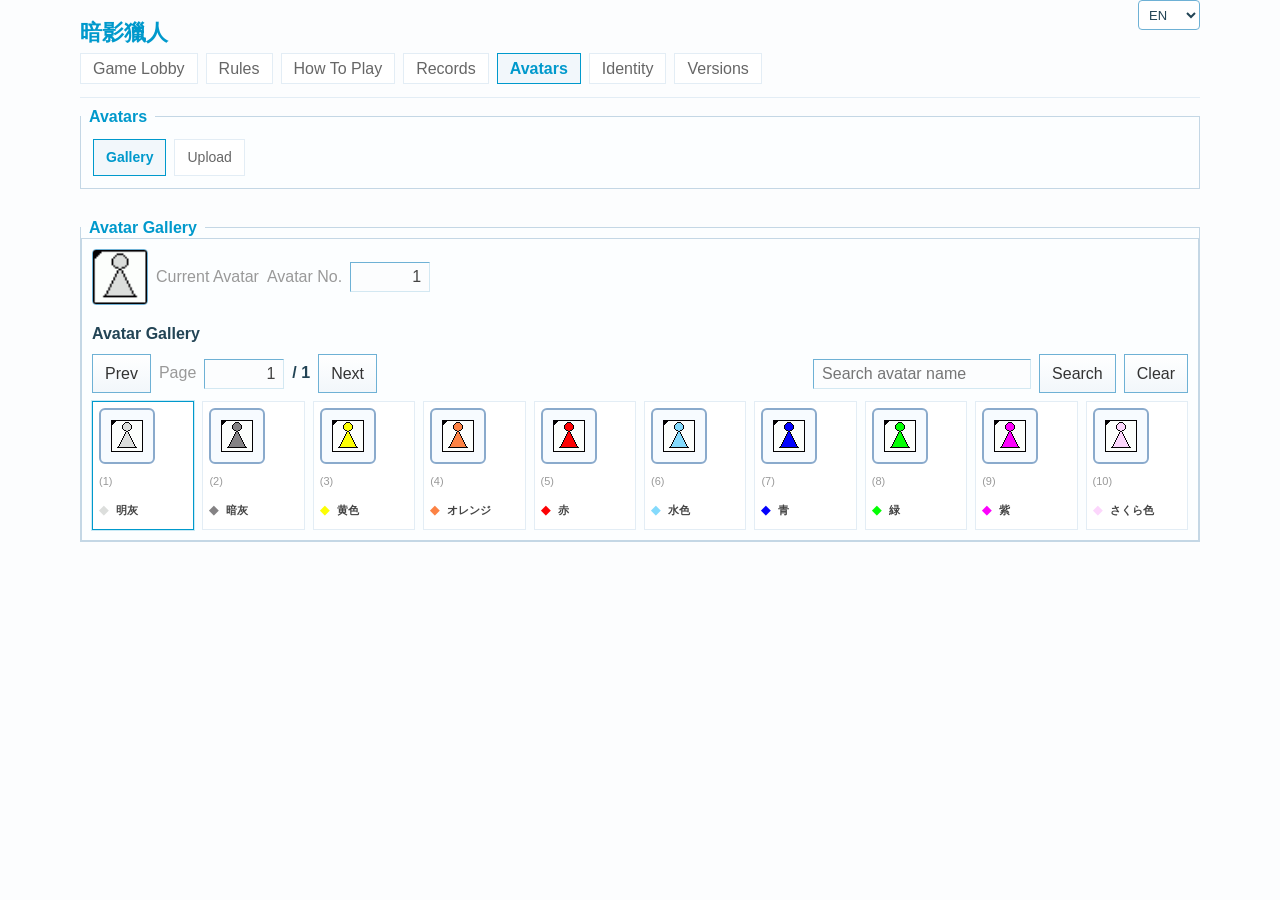
==== frontend/avatar.html @ 2697622a "fix(issue-32): fix card/area module bugs; remove dev transport UI - card_module: Greed/Prediction us" ====
<!doctype html>
<html lang="zh-Hant">
  <head>
    <meta charset="UTF-8" />
    <meta name="viewport" content="width=device-width, initial-scale=1.0" />
    <title>暗影獵人｜頭像一覽</title>
    <link rel="stylesheet" href="./src/theme.css" />
  </head>
  <body data-page="avatar-gallery">
    <div id="header">
      <div class="wrap s_clear">
        <h2>暗影獵人</h2>
        <div id="umenu" aria-live="polite">
          <div class="lang-switcher">
            <select class="lang-select" data-lang-select aria-label="Language selector">
              <option value="zh">ZH</option>
              <option value="en">EN</option>
              <option value="jp">JP</option>
            </select>
          </div>
        </div>
        <div id="menu">
          <ul class="menu-tabs" role="navigation" aria-label="主功能">
            <li><a class="tab" href="./lobby.html" data-i18n="common.nav.lobby">大廳</a></li>
            <li><a class="tab" href="./guide.html" data-i18n="common.nav.rules">遊戲規則</a></li>
            <li><a class="tab" href="./operation.html" data-i18n="common.nav.operation">操作說明</a></li>
            <li><a class="tab" href="./records.html" data-i18n="common.nav.records">紀錄閱覽</a></li>
            <li><a class="tab current" href="./avatar.html" aria-current="page" data-i18n="common.nav.avatars">頭像一覽</a></li>
            <li><a class="tab" href="./resident_register.html" data-i18n="common.nav.identity">身分登錄</a></li>
            <li><a class="tab" href="./version.html" data-i18n="common.nav.versions">版本紀錄</a></li>
          </ul>
        </div>
      </div>
    </div>

    <div class="wrap s_clear" id="wrap">
      <main class="main avatar-gallery-page">
        <section class="panel" tabindex="0">
          <fieldset>
            <legend><strong data-i18n="common.nav.avatars">頭像一覽</strong></legend>
            <div class="card-body">
              <ul class="menu-tabs identity-page-tabs avatar-page-tabs" role="tablist" aria-label="頭像功能分頁">
                <li><button id="avatarTabBtnGallery" class="tab current" type="button" role="tab" aria-selected="true" aria-controls="avatarTabGallery" data-tab-target="avatarTabGallery" data-i18n="avatar.gallery_tab">頭像一覽</button></li>
                <li><button id="avatarTabBtnUpload" class="tab" type="button" role="tab" aria-selected="false" aria-controls="avatarTabUpload" data-tab-target="avatarTabUpload" data-i18n="avatar.upload_tab">上傳頭像</button></li>
              </ul>
            </div>
          </fieldset>
        </section>

        <section id="avatarTabGallery" class="panel identity-tab-pane current" tabindex="0" role="tabpanel" aria-labelledby="avatarTabBtnGallery">
          <fieldset>
            <legend><strong data-i18n="avatar.gallery_title">頭像一覽</strong></legend>
            <div class="card-body avatar-panel">
              <div class="avatar-preview-wrap">
                <span id="avatarGalleryPreview" class="avatar-preview" aria-live="polite"></span>
                <span class="lighttxt" data-i18n="register.avatar.current">目前頭貼</span>
                <label for="avatarGalleryNumberInput" class="lighttxt" data-i18n="register.avatar.number_label">頭像編號</label>
                <input id="avatarGalleryNumberInput" class="txt avatar-number-input" type="number" min="1" value="1" />
              </div>
              <div class="avatar-gallery-title" data-i18n="register.avatar.gallery">頭像一覽</div>
              <div class="avatar-pager" aria-label="頭像分頁控制">
                <div class="avatar-page-controls">
                  <button id="btnAvatarGalleryPrev" class="btn" type="button" data-i18n="register.avatar.prev">上一頁</button>
                  <label for="avatarGalleryPageInput" class="lighttxt" data-i18n="register.avatar.page_prefix">第</label>
                  <input id="avatarGalleryPageInput" class="txt avatar-page-input" type="number" min="1" value="1" />
                  <span id="avatarGalleryPageInfo" class="avatar-page-info">/ 1</span>
                  <button id="btnAvatarGalleryNext" class="btn" type="button" data-i18n="register.avatar.next">下一頁</button>
                </div>
                <div class="avatar-search-controls">
                  <input id="avatarSearchInput" class="txt avatar-search-input" type="text" placeholder="搜尋頭像名稱" data-i18n-placeholder="avatar.search_placeholder" aria-label="搜尋頭像名稱" />
                  <button id="btnAvatarSearch" class="btn" type="button" data-i18n="avatar.search_btn">搜尋</button>
                  <button id="btnAvatarSearchClear" class="btn" type="button" data-i18n="avatar.search_clear_btn">清除</button>
                </div>
              </div>
              <div id="avatarGalleryGrid" class="avatar-option-grid avatar-gallery-grid" aria-live="polite"></div>
            </div>
          </fieldset>
        </section>

        <section id="avatarTabUpload" class="panel identity-tab-pane" tabindex="0" role="tabpanel" aria-labelledby="avatarTabBtnUpload">
          <fieldset>
            <legend><strong data-i18n="avatar.upload_title">上傳頭像</strong></legend>
            <div class="card-body avatar-panel avatar-upload-panel">
              <p class="lighttxt" data-i18n="avatar.pixel_hint">遊戲內頭像建議使用 56x56 像素，支援 PNG / JPG / GIF / WEBP。</p>
              <form id="avatarUploadPreviewForm" class="identity-inline-form" novalidate>
                <strong data-i18n="avatar.upload_title">上傳頭像</strong>
                <div class="avatar-upload-auth-row">
                  <input id="avatarUploadTrip" class="txt" type="text" placeholder="TRIP" data-i18n-placeholder="identity.col_trip" />
                  <input id="avatarUploadPassword" class="txt" type="password" placeholder="密碼" data-i18n-placeholder="identity.password" />
                </div>
                <input id="avatarUploadName" class="txt" type="text" placeholder="頭像名稱" data-i18n-placeholder="avatar.upload_name" />
                <div class="avatar-upload-color-block">
                  <div id="avatarUploadColorPreview" class="color-chip-static" aria-hidden="true" style="background:#9aa4ad"></div>
                  <div id="avatarUploadColorPresets" class="avatar-upload-color-presets" role="group" aria-label="Avatar color presets"></div>
                  <input id="avatarUploadColor" class="txt avatar-upload-color-input" type="text" value="#9aa4ad" inputmode="text" spellcheck="false" placeholder="#9aa4ad" aria-label="Avatar color hex code" />
                </div>
                <input id="avatarUploadFile" class="txt" type="file" accept="image/png,image/jpeg,image/gif,image/webp" />
                <button class="btn" type="submit" data-i18n="avatar.upload_submit">確認上傳</button>
              </form>
              <div class="avatar-upload-preview-block">
                <div id="avatarUploadPreview" class="avatar-option-card avatar-upload-preview-card readonly" aria-live="polite"></div>
                <p id="avatarUploadMeta" class="lighttxt" data-i18n="avatar.upload_meta_idle">選擇圖片後會在這裡顯示預覽與像素大小。</p>
              </div>
            </div>
          </fieldset>
        </section>
      </main>
    </div>

    <div id="toast" class="toast" role="status" aria-live="polite"></div>
    <script type="module" src="./src/app.js"></script>
  </body>
</html>
---- frontend/src/theme.css ----
/* higu-inspired classic style */
:root {
  --bg: #fcfdfe;
  --line: #e3edf5;
  --line-strong: #6eb1d5;
  --primary: #09c;
  --text: #444;
  --muted: #999;
  --panel: #f7f7f7;
  --warn: #f60;
}

* {
  box-sizing: border-box;
  word-wrap: break-word;
}

html,
body {
  margin: 0;
  padding: 0;
  background: var(--bg);
  color: var(--text);
  font: 16px/1.65em Verdana, Helvetica, Arial, sans-serif;
  text-align: left;
}

a {
  color: #222;
  text-decoration: none;
}

a:hover {
  text-decoration: underline;
}

.wrap {
  width: 1120px;
  margin: 0 auto;
}

#header {
  width: 100%;
  min-width: 1120px;
  margin-bottom: 8px;
}

#header .wrap {
  position: relative;
  padding: 20px 0 14px;
  border-bottom: 1px solid var(--line);
}

#header h2 {
  margin: 0;
  color: var(--primary);
  font-size: 22px;
  font-weight: 700;
}

#umenu {
  position: absolute;
  right: 0;
  top: 0;
  line-height: 20px;
  display: flex;
  align-items: center;
  gap: 8px;
  flex-wrap: wrap;
  justify-content: flex-end;
}

#umenu .lighttxt {
  white-space: nowrap;
}

.pill {
  display: inline-block;
  border: 1px solid var(--line-strong);
  background: #fff;
  color: #245;
  border-radius: 999px;
  padding: 0 8px;
  font-weight: 700;
}

.pill[data-mode='demo'] {
  color: #225522;
  border-color: #6aa76a;
}

.pill[data-mode='http'] {
  color: #204a87;
  border-color: #5c9ecf;
}

.lang-switcher {
  display: inline-flex;
  align-items: center;
  gap: 4px;
}

.lang-select {
  border: 1px solid var(--line-strong);
  background: #fff;
  color: #245;
  border-radius: 4px;
  padding: 1px 6px;
  min-height: 28px;
  min-width: 62px;
  cursor: pointer;
  font-size: 13px;
}

.lang-select:hover {
  background: #f2fbff;
}

.lang-select:focus-visible {
  border-color: var(--primary);
  color: #046;
  background: #eaf8ff;
}

.menu-tabs {
  display: flex;
  gap: 8px;
  flex-wrap: wrap;
  list-style: none;
  margin: 10px 0 0;
  padding: 0;
}

.room-menu-bar {
  display: flex;
  align-items: flex-end;
  justify-content: space-between;
  gap: 12px;
  flex-wrap: wrap;
}

.room-back-lobby-btn {
  margin-top: 10px;
}

.auto-refresh-controls {
  margin-top: 10px;
  margin-left: auto;
  display: flex;
  align-items: center;
  gap: 4px;
  color: #555;
  white-space: nowrap;
}

.auto-refresh-label,
.auto-refresh-group {
  display: inline-flex;
  align-items: center;
  gap: 4px;
}

.auto-refresh-option {
  border: 0;
  background: transparent;
  padding: 0;
  margin: 0;
  color: #333;
  cursor: pointer;
  text-decoration: none;
}

.auto-refresh-option:hover {
  text-decoration: underline;
}

.auto-refresh-option.current {
  font-weight: 700;
  color: var(--primary);
}

.tab {
  border: 1px solid var(--line);
  background: #fff;
  color: #666;
  padding: 6px 12px;
  cursor: pointer;
  white-space: nowrap;
  overflow-wrap: normal;
}

.tab.current {
  border-color: var(--primary);
  color: var(--primary);
  background: #f2f7fb;
  font-weight: 700;
}

#wrap {
  clear: both;
  min-height: 450px;
  padding-bottom: 10px;
}

.panel {
  display: block;
}

.hidden {
  display: none;
}

fieldset {
  border: 1px solid var(--line);
  margin: 0 0 12px;
  padding: 0;
  background: #fff;
}

legend {
  padding: 0 8px;
  color: var(--primary);
}

.damage-meter {
  overflow-x: auto;
}

.damage-meter-grid {
  min-width: 860px;
  display: grid;
  grid-template-columns: 72px repeat(15, minmax(46px, 1fr));
  border: 1px solid var(--line);
  border-bottom: 0;
  border-right: 0;
  background: #fff;
}

.damage-meter-row-label,
.damage-meter-cell {
  min-height: 44px;
  padding: 6px 4px;
  border-right: 1px solid var(--line);
  border-bottom: 1px solid var(--line);
  display: flex;
  align-items: center;
  justify-content: center;
  gap: 4px;
}

.damage-meter-row-label {
  position: sticky;
  left: 0;
  z-index: 1;
  background: #f4f9fc;
  color: #356;
  font-weight: 700;
}

.damage-meter-cell {
  flex-wrap: wrap;
  align-content: center;
  background: #fff;
}

.damage-meter-scale-cell {
  font-weight: 700;
  color: #456;
  background: #fbfdff;
}

.damage-meter-badge {
  min-width: 24px;
  height: 24px;
  padding: 0 4px;
  border-radius: 999px;
  display: inline-flex;
  align-items: center;
  justify-content: center;
  font-size: 14px;
  font-weight: 700;
  line-height: 1;
  border: 1px solid transparent;
}

.damage-meter-badge.shadow {
  color: #a61f34;
  background: #fdecef;
  border-color: #f1b9c3;
}

.damage-meter-badge.hunter {
  color: #0f4f93;
  background: #e8f2ff;
  border-color: #b7d3f5;
}

.damage-meter-badge.civilian {
  color: #8a6800;
  background: #fff7dd;
  border-color: #efd78c;
}

.damage-meter-player-chip {
  width: 18px;
  height: 18px;
  border-radius: 5px;
  border: 1px solid rgba(0, 0, 0, 0.2);
  display: inline-block;
  box-shadow: inset 0 0 0 1px rgba(255, 255, 255, 0.35);
}

.card-body {
  padding: 12px;
}

.room-top-row {
  display: grid;
  grid-template-columns: minmax(240px, 340px) 1fr;
  gap: 12px;
  margin-bottom: 12px;
  align-items: stretch;
}

.room-top-row > fieldset {
  margin: 0;
}

.room-stage-row {
  margin-bottom: 12px;
}

.room-stage-row > fieldset {
  display: flex;
  flex-direction: column;
  min-height: 0;
}

.room-stage-row > fieldset > .card-body {
  flex: 1;
  min-height: 0;
  display: flex;
}

.room-chat-fieldset {
  display: flex;
  flex-direction: column;
}

.room-chat-fieldset .card-body {
  flex: 1;
  min-height: 0;
  display: flex;
}

.room-stage-surface {
  width: 100%;
  border: 1px dashed var(--line);
  background: #f8fbfe;
  border-radius: 4px;
  padding: 10px;
  display: flex;
  align-items: flex-start;
  justify-content: flex-start;
}

.room-chat-surface {
  height: 520px;
  min-height: 520px;
  max-height: 520px;
  display: flex;
  flex-direction: column;
  gap: 10px;
}

.chat-messages {
  flex: 1;
  min-height: 0;
  overflow-y: auto;
  background: #ffffff;
  border: 1px solid #d7e4ef;
  border-radius: 4px;
  padding: 8px;
}

.chat-line {
  display: block;
  margin-bottom: 8px;
  line-height: 1.45;
}

.chat-line:last-child {
  margin-bottom: 0;
}

.chat-line-self .chat-sender {
  color: #0f4f93;
}

.chat-line-system {
  color: #7f4f00;
  background: #fff8e8;
  border: 1px solid #f0dab0;
  border-radius: 4px;
  padding: 4px 6px;
  line-height: 1.5;
}

.chat-sender {
  display: block;
  color: #3a4f62;
  font-weight: 700;
}

.chat-time {
  font-weight: normal;
  color: #999;
  font-size: 0.85em;
  margin-left: 2px;
}

.chat-text {
  display: block;
  color: #2f3f4c;
  padding-left: 8px;
}

.chat-pid {
  color: #1a6bcc;
  font-weight: 700;
}

.chat-role {
  color: #888;
  font-size: 0.9em;
}

.chat-input-row {
  display: flex;
  gap: 8px;
  align-items: flex-end;
}

.chat-input {
  flex: 1;
  min-height: 72px;
  resize: vertical;
  white-space: pre-wrap;
  line-height: 1.4;
}

.chat-input-row .btn {
  flex: 0 0 auto;
}

.room-game-surface {
  min-height: 520px;
}

.table-stage {
  position: relative;
  width: 100%;
  min-height: 500px;
  border: 1px solid #d6e4ef;
  border-radius: 4px;
  background: linear-gradient(180deg, #ffffff 0%, #f3f8fc 100%);
  overflow: hidden;
}

.stage-card {
  position: absolute;
  width: clamp(40px, 4.4vw, 54px);
  height: clamp(78px, 8.8vw, 106px);
  border: 1px solid #8fb4cc;
  border-radius: 6px;
  background: linear-gradient(180deg, #fefefe 0%, #eaf4fb 100%);
  box-shadow: 0 2px 6px rgba(30, 70, 100, 0.12);
}

.stage-card-caption {
  position: absolute;
  left: 50%;
  bottom: 6px;
  transform: translateX(-50%);
  font-size: 10px;
  line-height: 1;
  font-weight: 700;
  color: #456;
  white-space: nowrap;
  display: none;
}

.stage-card-field .stage-card-caption {
  color: #51718a;
}

.stage-card-field {
  width: clamp(72px, 6.6vw, 92px);
  height: clamp(112px, 12.5vw, 142px);
  padding: 8px 6px 7px;
  display: flex;
  flex-direction: column;
  align-items: center;
  justify-content: flex-start;
  gap: 8px;
}

.stage-field-order {
  position: absolute;
  top: 5px;
  left: 5px;
  min-width: 18px;
  height: 18px;
  padding: 0 4px;
  border-radius: 999px;
  border: 1px solid #b7ccdb;
  background: rgba(255, 255, 255, 0.9);
  color: #45657b;
  font-size: 10px;
  font-weight: 700;
  line-height: 16px;
  text-align: center;
  display: none;
}

.stage-card-field.is-active {
  border-color: #e49d26;
  box-shadow: 0 0 0 2px rgba(228, 157, 38, 0.18), 0 5px 12px rgba(75, 98, 117, 0.18);
}

.stage-card-field.is-empty {
  opacity: 0.7;
}

.stage-field-name {
  display: none;
}

.stage-field-number-list {
  width: 100%;
  display: flex;
  align-items: flex-start;
  justify-content: center;
  gap: 5px;
  flex-wrap: wrap;
  min-height: 24px;
}

.stage-field-occupants {
  width: 100%;
  display: grid;
  grid-template-columns: repeat(3, minmax(0, 1fr));
  grid-template-rows: repeat(3, minmax(0, 1fr));
  gap: 4px;
  margin-top: auto;
  min-height: 48px;
  align-content: end;
}

.stage-field-occupant {
  width: 100%;
  aspect-ratio: 1;
  border-radius: 3px;
  border: 1px solid rgba(74, 100, 120, 0.22);
  background: rgba(240, 246, 251, 0.9);
  box-shadow: inset 0 0 0 1px rgba(255, 255, 255, 0.35);
}

.stage-field-occupant.is-empty {
  display: none;
}

.stage-field-number,
.stage-field-number-static,
.stage-field-detail-number {
  width: 24px;
  height: 24px;
  border-radius: 999px;
  border: 1px solid #7ea7c2;
  background: #fff;
  color: #1e425c;
  font-size: 11px;
  font-weight: 700;
  line-height: 1;
  display: inline-flex;
  align-items: center;
  justify-content: center;
  box-shadow: 0 1px 2px rgba(30, 70, 100, 0.08);
}

.stage-field-number {
  cursor: pointer;
  transition: transform 120ms ease, box-shadow 120ms ease, border-color 120ms ease, background 120ms ease;
}

.stage-field-number:hover {
  transform: translateY(-1px);
  border-color: #2f89c9;
  background: #f2fbff;
  box-shadow: 0 3px 6px rgba(23, 88, 136, 0.16);
}

.stage-field-number.is-selected {
  border-color: #df8b19;
  background: #fff2df;
  color: #7a4200;
  box-shadow: 0 3px 7px rgba(223, 139, 25, 0.18);
}

.stage-field-number:focus-visible,
.stage-field-detail-close:focus-visible {
  outline: 2px solid #2f89c9;
  outline-offset: 2px;
}

.stage-field-number-static {
  border-style: dashed;
  background: rgba(255, 255, 255, 0.7);
  color: #6c8192;
}

.stage-field-detail-panel {
  position: fixed;
  z-index: 30;
  width: min(300px, calc(100vw - 24px));
  border: 1px solid #d6e4ef;
  border-radius: 10px;
  background: linear-gradient(180deg, #ffffff 0%, #f7fbff 100%);
  box-shadow: 0 16px 32px rgba(39, 71, 96, 0.18);
  padding: 10px 12px 12px;
}

.stage-field-detail-header {
  display: flex;
  align-items: center;
  justify-content: space-between;
  gap: 12px;
  color: #27475f;
}

.stage-field-detail-close {
  width: 28px;
  height: 28px;
  border-radius: 999px;
  border: 1px solid #b5cfe0;
  background: #fff;
  color: #335972;
  cursor: pointer;
}

.stage-field-detail-numbers {
  margin-top: 10px;
  display: flex;
  align-items: center;
  gap: 6px;
  flex-wrap: wrap;
}

.stage-field-detail-description {
  margin: 10px 0 0;
  color: #3e5668;
  font-size: 13px;
  line-height: 1.55;
}

.stage-card-pile .stage-card-caption {
  color: #2a3540;
}

.stage-card-white {
  background: linear-gradient(180deg, #ffffff 0%, #f4f8fc 100%);
}

.stage-card-black {
  border-color: #5f6f7d;
  background: linear-gradient(180deg, #707f8b 0%, #4f5d68 100%);
}

.stage-card-black .stage-card-caption {
  color: #f5f8fb;
}

.stage-card-green {
  border-color: #6fa48a;
  background: linear-gradient(180deg, #dff6e8 0%, #b8e3c9 100%);
}

.stage-card-discard {
  border: 1px dashed #8fb4cc;
  box-shadow: none;
  background: transparent;
}

.stage-pile-title {
  position: absolute;
  top: 2%;
  font-size: 11px;
  font-weight: 700;
  color: #466277;
  letter-spacing: 0.04em;
  display: none;
}

.stage-pile-title-deck {
  left: 66%;
}

.stage-pile-title-discard {
  left: 77%;
}

.stage-pile-count {
  position: absolute;
  left: 50%;
  top: 50%;
  transform: translate(-50%, -50%);
  min-width: 24px;
  height: 24px;
  border-radius: 999px;
  border: 1px solid #8fb4cc;
  background: #fff;
  color: #2b495f;
  font-size: 12px;
  font-weight: 700;
  line-height: 22px;
  text-align: center;
}

.stage-card-pile.is-draw-prompt {
  cursor: pointer;
  animation: draw-pile-prompt 1.1s ease-in-out infinite;
}

.stage-card-pile.is-draw-prompt .stage-pile-count {
  border-color: #d89033;
  box-shadow: 0 0 0 2px rgba(255, 214, 120, 0.28);
}

@keyframes draw-pile-prompt {
  0%,
  100% {
    transform: translateY(0);
    box-shadow: 0 2px 6px rgba(30, 70, 100, 0.12);
    filter: brightness(1);
  }
  50% {
    transform: translateY(-2px);
    box-shadow: 0 6px 14px rgba(30, 70, 100, 0.18), 0 0 0 3px rgba(255, 214, 120, 0.18);
    filter: brightness(1.06);
  }
}

/* 左邊：6 張倒三角（上 2 / 中 2 / 下 2） */
.stage-card-1 { top: 5%; left: 19.5%; }
.stage-card-2 { top: 5%; left: 32.5%; }

.stage-card-3 { top: 38%; left: 7%; }
.stage-card-4 { top: 38%; left: 45.5%; }

.stage-card-5 { top: 67%; left: 16%; }
.stage-card-6 { top: 67%; left: 35.5%; }

.stage-card-field[data-field-slot='2'],
.stage-card-field[data-field-slot='3'] {
  background: linear-gradient(180deg, #fff7fb 0%, #ffe4ef 100%);
}

.stage-card-field[data-field-slot='4'],
.stage-card-field[data-field-slot='5'] {
  background: linear-gradient(180deg, #fffdf2 0%, #fff2c9 100%);
}

.stage-card-field[data-field-slot='0'],
.stage-card-field[data-field-slot='1'] {
  background: linear-gradient(180deg, #f5fbff 0%, #dff0ff 100%);
}
.stage-card-field.move-target-prompt {
  cursor: pointer;
  animation: stage-move-target-pulse 1.1s ease-in-out infinite;
}
@keyframes stage-move-target-pulse {
  0%,
  100% {
    box-shadow: 0 0 0 1px rgba(96, 165, 250, 0.2), 0 2px 6px rgba(30, 70, 100, 0.12);
    filter: brightness(1);
  }
  50% {
    box-shadow: 0 0 0 3px rgba(96, 165, 250, 0.36), 0 6px 14px rgba(37, 99, 235, 0.18);
    filter: brightness(1.05);
  }
}

/* 右邊：兩直排共 6 張（每排 3 張） */

.stage-card-7 { top: 6%; left: 72%; }
.stage-card-8 { top: 34%; left: 72%; }
.stage-card-9 { top: 62%; left: 72%; }

.stage-card-10 { top: 6%; left: 82%; }
.stage-card-11 { top: 34%; left: 82%; }
.stage-card-12 { top: 62%; left: 82%; }

.stage-center-badges {
  position: absolute;
  left: 33%;
  top: 54%;
  transform: translate(-50%, -50%);
  display: inline-flex;
  align-items: center;
  gap: 12px;
  cursor: default;
  user-select: none;
}

.stage-center-badges.is-roll-prompt {
  cursor: pointer;
}

.stage-center-badges:focus-visible {
  outline: 2px solid #2f7db2;
  outline-offset: 4px;
  border-radius: 8px;
}

.stage-badge {
  width: 36px;
  height: 36px;
  display: inline-flex;
  align-items: center;
  justify-content: center;
  color: #20425c;
  font-weight: 700;
  font-size: 16px;
  border: 1px solid #7ea2bb;
  background: #eef7ff;
  transition: transform 90ms linear, filter 120ms linear;
}

.stage-center-badges.is-rolling .stage-badge {
  animation: none;
  transform: scale(1.06);
  filter: brightness(1.08) saturate(1.08);
}

.stage-center-badges.is-roll-prompt .stage-badge {
  animation: dice-roll-prompt 1.1s ease-in-out infinite;
}

@keyframes dice-roll-prompt {
  0%,
  100% {
    transform: scale(1);
    filter: brightness(1);
  }
  50% {
    transform: scale(1.06);
    filter: brightness(1.1);
  }
}

.stage-badge-square {
  border-radius: 4px;
  background: #2f7db2;
  border-color: #255f89;
  color: #ffffff;
}

.stage-badge-triangle {
  clip-path: polygon(50% 0, 0 100%, 100% 100%);
  background: #cf3c3c;
  border-color: #9f2b2b;
  color: #ffffff;
}

.records-page {
  display: grid;
  gap: 16px;
}

.higu-records-page .panel fieldset,
.higu-register-page .panel fieldset {
  border: 1px solid #c4d7e5;
  background: #fff;
  box-shadow: inset 0 0 0 1px #f5f9fc;
}

.higu-records-page legend,
.higu-register-page legend {
  color: #1d608e;
  font-weight: 700;
}

.higu-register-page .card-body,
.higu-records-page .card-body {
  padding: 14px;
}

.records-summary-grid {
  display: grid;
  grid-template-columns: repeat(auto-fit, minmax(160px, 1fr));
  gap: 12px;
}

.records-stat-card,
.records-player-card {
  border: 1px solid #b9d0de;
  border-radius: 2px;
  padding: 12px 14px;
  background: #fbfdff;
}

.records-stat-label {
  display: block;
  margin-bottom: 6px;
  color: #5b6c78;
}

.records-player-stats {
  margin-top: 12px;
}

.records-winner {
  display: inline-block;
  min-width: 2.2em;
  text-align: center;
  font-weight: 700;
  border-radius: 3px;
  padding: 1px 6px;
}

.records-winner-hunter {
  color: #114a8a;
  background: #e7f1ff;
  border: 1px solid #bdd4f5;
}

.records-winner-shadow {
  color: #8f1b1b;
  background: #fdecec;
  border: 1px solid #f1bcbc;
}

.records-winner-civilian {
  color: #7a6000;
  background: #fff7d8;
  border: 1px solid #ead087;
}

.records-winner-mixed {
  color: #4a4f58;
  background: #f2f5f9;
  border: 1px solid #c8d3de;
}

.records-winner-group {
  display: inline-flex;
  gap: 4px;
  align-items: center;
}

.records-winner.records-winner-boomed {
  color: #525a64;
  background: #eef1f5;
  border-color: #c4ccd5;
}

#tripProfileGamesTbody td:nth-child(5) {
  text-align: center;
}

.identity-profile-summary {
  margin-bottom: 10px;
  line-height: 1.5;
}

.higu-records-page .data-table {
  border: 1px solid #c9d9e5;
  background: #fff;
}

.higu-records-page .data-table th {
  background: #eef5fb;
  color: #315870;
  border-bottom: 1px solid #c9d9e5;
}

.higu-records-page .data-table td {
  border-bottom: 1px solid #e1ebf3;
}

.higu-records-page .data-table th:nth-child(5),
.higu-records-page .data-table td:nth-child(5) {
  text-align: center;
}

.higu-records-page .data-table tbody tr:nth-child(even) {
  background: #f9fcff;
}

.identity-form-grid {
  grid-template-columns: 160px 1fr;
}

.identity-tools-grid {
  display: grid;
  gap: 10px;
}

.identity-inline-form {
  border: 1px dashed #c8d9e6;
  background: #f9fcff;
  padding: 10px;
  display: grid;
  gap: 6px;
  grid-template-columns: repeat(auto-fit, minmax(140px, 1fr));
  align-items: center;
}

.identity-inline-form strong {
  grid-column: 1 / -1;
  color: #245;
}

.identity-page-tabs {
  margin-top: 0;
}

.identity-page-tabs .tab {
  font-size: 14px;
}

.identity-auth-status {
  margin: 8px 0 0;
}

.identity-tab-pane {
  display: none;
}

.identity-tab-pane.current {
  display: block;
}

.avatar-gallery-page,
.version-page {
  display: grid;
  gap: 16px;
}

.avatar-gallery-grid .avatar-option-card {
  cursor: default;
}

.avatar-gallery-grid .avatar-option-card.readonly:hover {
  background: #f6fbff;
  transform: none;
}

.avatar-upload-entry {
  margin-bottom: 10px;
}

.avatar-page-tabs {
  margin-top: 0;
}

.avatar-upload-panel {
  display: grid;
  gap: 12px;
}

.avatar-upload-auth-row {
  grid-column: 1 / -1;
  display: grid;
  grid-template-columns: repeat(2, minmax(0, 1fr));
  gap: 6px;
}

.avatar-upload-color-block {
  grid-column: 1 / -1;
  display: grid;
  grid-template-columns: 24px 1fr minmax(120px, 180px);
  gap: 8px;
  align-items: center;
}

.avatar-upload-color-presets {
  display: flex;
  flex-wrap: wrap;
  gap: 6px;
}

.avatar-upload-color-input {
  text-transform: lowercase;
}

.avatar-upload-preview-card {
  width: fit-content;
  min-width: 84px;
  min-height: 96px;
  cursor: default;
}

.avatar-upload-preview-card .avatar-option-thumb {
  margin: 0 auto;
}

.avatar-upload-preview-card .avatar-option-meta {
  justify-items: center;
  text-align: center;
}

.avatar-upload-preview-block {
  display: grid;
  gap: 8px;
  align-items: start;
}

.identity-ratings-table {
  margin-top: 12px;
}

.identity-ratings-table .trip-rating-col-room {
  width: 90px;
  white-space: nowrap;
}

.identity-ratings-table .trip-rating-col-trip {
  width: 120px;
  white-space: nowrap;
}

.identity-ratings-table .trip-rating-col-score {
  width: 72px;
  white-space: nowrap;
  text-align: center;
}

.identity-ratings-table .trip-rating-col-comment {
  min-width: 20em;
}

.identity-trip-games-grid th,
.identity-trip-games-grid td {
  text-align: center;
  vertical-align: middle;
}

.identity-trip-games-grid th:nth-child(2),
.identity-trip-games-grid td:nth-child(2) {
  text-align: left;
}

.identity-trip-games-grid th:nth-child(1),
.identity-trip-games-grid td:nth-child(1) {
  width: 84px;
  white-space: nowrap;
}

.identity-trip-games-grid th:nth-child(2),
.identity-trip-games-grid td:nth-child(2) {
  min-width: 180px;
}

.identity-trip-games-grid th:nth-child(4),
.identity-trip-games-grid td:nth-child(4),
.identity-trip-games-grid th:nth-child(5),
.identity-trip-games-grid td:nth-child(5),
.identity-trip-games-grid th:nth-child(6),
.identity-trip-games-grid td:nth-child(6),
.identity-trip-games-grid th:nth-child(7),
.identity-trip-games-grid td:nth-child(7) {
  width: 68px;
  white-space: nowrap;
}

@media (max-width: 780px) {
  .avatar-upload-auth-row,
  .avatar-upload-color-block {
    grid-template-columns: 1fr;
  }
}

.version-list {
  margin: 0;
  padding-left: 20px;
  display: grid;
  gap: 8px;
}

.version-list-item a {
  color: #1e5a8a;
  text-decoration: none;
}

.version-list-item a:hover {
  text-decoration: underline;
}

.stage-badge-triangle > span {
  transform: translateY(5px);
}

.stage-next-step-button {
  position: absolute;
  right: 14px;
  bottom: 12px;
  min-width: 132px;
  min-height: 44px;
  padding: 8px 12px;
  border: 1px solid #6fa2bf;
  border-radius: 999px;
  background: linear-gradient(180deg, #ffffff 0%, #eaf4fb 100%);
  color: #1f4963;
  font-size: 13px;
  font-weight: 700;
  line-height: 1.2;
  cursor: pointer;
  box-shadow: 0 2px 6px rgba(37, 76, 102, 0.14);
  transition: transform 100ms ease, box-shadow 120ms ease, filter 120ms ease;
}

.stage-next-step-button:hover:not(:disabled) {
  transform: translateY(-1px);
  box-shadow: 0 4px 10px rgba(37, 76, 102, 0.2);
  filter: brightness(1.02);
}

.stage-next-step-button:focus-visible {
  outline: 2px solid #2f7db2;
  outline-offset: 2px;
}

.stage-next-step-button:disabled,
.stage-next-step-button[aria-disabled='true'] {
  opacity: 0.62;
  cursor: not-allowed;
  box-shadow: none;
  transform: none;
}

.stage-next-step-button[data-phase='turn-start'],
.stage-next-step-button[data-phase='skip-area'] {
  animation: turn-start-pulse 1.1s ease-in-out infinite;
}

.stage-next-step-button[data-phase='turn-start']:hover:not(:disabled),
.stage-next-step-button[data-phase='skip-area']:hover:not(:disabled) {
  filter: brightness(1.03);
}

@keyframes turn-start-pulse {
  0%,
  100% {
    box-shadow: 0 2px 6px rgba(37, 76, 102, 0.14);
    filter: brightness(1);
  }
  50% {
    box-shadow: 0 0 0 3px rgba(184, 147, 214, 0.32), 0 6px 12px rgba(37, 76, 102, 0.2);
    filter: brightness(1.06);
  }
}

/* ── 執行中卡片展示 (Active Card) ─────────────────────────────── */
.stage-card-active {
  top: 73%;
  left: 58%;
  border: 2px dashed #b0c4d8;
  background: transparent !important;
  box-shadow: none !important;
  cursor: default;
  display: flex;
  align-items: center;
  justify-content: center;
  z-index: 2;
}

.stage-card-active[data-card-color] {
  border: none;
  cursor: pointer;
  transition: transform 0.12s, box-shadow 0.12s;
}

.stage-card-active[data-card-color]:hover {
  transform: translateY(-2px);
}

.stage-card-active[data-card-color="green"] {
  background: linear-gradient(180deg, #e6f9e6 0%, #b8e8b8 100%) !important;
  border: 1px solid #4caf50;
  box-shadow: 0 2px 6px rgba(76, 175, 80, 0.22) !important;
}

.stage-card-active[data-card-color="white"] {
  background: linear-gradient(180deg, #ffffff 0%, #e8f4fb 100%) !important;
  border: 1px solid #90caf9;
  box-shadow: 0 2px 6px rgba(30, 70, 100, 0.14) !important;
}

.stage-card-active[data-card-color="black"] {
  border-color: #5f6f7d;
  background: linear-gradient(180deg, #707f8b 0%, #4f5d68 100%) !important;
  box-shadow: 0 2px 8px rgba(44, 57, 69, 0.24) !important;
}

.stage-active-card-name {
  position: absolute;
  top: 50%;
  left: 50%;
  transform: translate(-50%, -50%);
  font-size: 8px;
  font-weight: 700;
  text-align: center;
  color: #2a4860;
  width: 90%;
  line-height: 1.25;
  word-break: break-all;
  padding: 0 2px;
  pointer-events: none;
}

.stage-card-active[data-card-color="black"] .stage-active-card-name {
  color: #dce8f0;
}

/* ── Active Card 資訊 Dialog ──────────────────────────────────── */
.active-card-dialog {
  position: fixed;
  inset: auto auto auto auto;
  z-index: 30;
  margin: 0;
  width: min(300px, calc(100vw - 24px));
  border: 1px solid #d6e4ef;
  border-radius: 10px;
  padding: 0;
  background: linear-gradient(180deg, #ffffff 0%, #f7fbff 100%);
  box-shadow: 0 16px 32px rgba(39, 71, 96, 0.18);
  color: #27475f;
}

.active-card-dialog::backdrop {
  background: transparent;
}

.active-card-dialog-form {
  padding: 10px 12px 12px;
}

.active-card-dialog .area-choice-header {
  display: flex;
  align-items: center;
  justify-content: space-between;
  gap: 12px;
  color: #27475f;
}

.active-card-dialog-type {
  margin: 10px 0 0;
  color: #6b8699;
  font-size: 12px;
  line-height: 1.45;
}

.active-card-dialog-desc {
  margin: 10px 0 0;
  color: #3e5668;
  font-size: 13px;
  line-height: 1.55;
}

.active-card-dialog[open] {
  animation: active-card-detail-fade-in 120ms ease-out;
}

@keyframes active-card-detail-fade-in {
  from {
    opacity: 0;
    transform: translateY(4px);
  }
  to {
    opacity: 1;
    transform: translateY(0);
  }
}

@media (prefers-reduced-motion: reduce) {
  .stage-card-pile.is-draw-prompt,
  .stage-center-badges.is-roll-prompt .stage-badge,
  .stage-next-step-button[data-phase='turn-start'],
  .stage-next-step-button[data-phase='skip-area'],
  .stage-card-field.move-target-prompt,
  .player-card.area-target-prompt {
    animation: none;
  }
}

.form-grid {
  display: grid;
  grid-template-columns: 270px minmax(340px, 1fr);
  row-gap: 8px;
  column-gap: 10px;
  align-items: center;
}

.form-grid .txt,
.form-grid select {
  width: 100%;
  min-width: 0;
}

.txt,
select,
button {
  font: 16px/1.6em Verdana, Helvetica, Arial, sans-serif;
  color: var(--text);
}

.txt,
select {
  border-right: 1px solid #d3e8f2;
  border-top: 1px solid var(--line-strong);
  border-left: 1px solid var(--line-strong);
  border-bottom: 1px solid #d3e8f2;
  background: var(--bg);
  height: 30px;
  padding: 0 8px;
}

textarea.txt {
  height: auto;
  padding: 6px 8px;
  resize: vertical;
  box-sizing: border-box;
  line-height: 1.5em;
  word-break: break-all;
  overflow-wrap: anywhere;
}

label[for="roomDescription"] {
  align-self: start;
  padding-top: 7px;
}

#roomDescription {
  align-self: start;
}

.btn {
  border: 1px solid var(--line-strong);
  background: linear-gradient(#ffffff, #f2f7fb);
  color: #333;
  padding: 6px 12px;
  cursor: pointer;
  white-space: nowrap;
  overflow-wrap: normal;
}

.auto-refresh-controls,
.auto-refresh-group {
  white-space: nowrap;
  overflow-wrap: normal;
}

legend {
  max-width: 100%;
  white-space: normal;
  overflow-wrap: anywhere;
  line-height: 1.35;
}

.form-grid > label,
.status-item .lighttxt {
  white-space: normal;
  overflow-wrap: anywhere;
  line-height: 1.35;
}

.btn:hover {
  background: linear-gradient(#ffffff, #e9f4fa);
}

.btn:disabled {
  cursor: not-allowed;
  opacity: 0.65;
}

.btn-inline {
  margin-left: 8px;
  padding: 1px 8px;
  vertical-align: middle;
}

.inline-actions {
  display: flex;
  gap: 8px;
  flex-wrap: wrap;
}

.input-with-suffix {
  display: inline-flex;
  align-items: center;
  gap: 6px;
  width: 100%;
}

.input-with-suffix .txt {
  flex: 1 1 auto;
  min-width: 0;
}

.input-suffix {
  color: #666;
  font-weight: 700;
  white-space: nowrap;
}

.option-title {
  align-self: start;
  padding-top: 7px;
}

.checkbox-row {
  display: flex;
  align-items: flex-start;
  gap: 8px;
  cursor: pointer;
  line-height: 1.5;
  user-select: none;
}

.checkbox-row input[type='checkbox'] {
  width: 17px;
  height: 17px;
  margin-top: 4px;
  flex-shrink: 0;
  cursor: pointer;
  accent-color: var(--link, #3a7bd5);
}

.checkbox-row-inline {
  margin-top: 6px;
}

.stacked-fields {
  display: flex;
  flex-direction: column;
  gap: 2px;
  width: 100%;
}

.trip-verify-inline {
  display: inline-flex;
  align-items: center;
  gap: 6px;
  flex-wrap: wrap;
  margin-top: 4px;
}

.trip-min-games-input {
  width: 92px;
  height: 26px;
  padding: 0 6px;
}

.field-hint {
  display: block;
  color: #888;
  font-size: 0.85em;
  line-height: 1.4;
  margin-top: 1px;
}

.announcement-text {
  margin: 0 0 8px;
  white-space: pre-wrap;
  line-height: 1.7;
}

.status-grid {
  display: grid;
  grid-template-columns: repeat(4, minmax(220px, 1fr));
  gap: 8px;
}

.status-item {
  border: 1px dashed var(--line);
  background: #f9fcff;
  padding: 8px;
  display: flex;
  flex-direction: column;
  gap: 2px;
}

.player-cards {
  display: grid;
  grid-template-columns: repeat(auto-fill, minmax(220px, 1fr));
  gap: 10px;
}

.player-cards.seat-grid {
  grid-template-columns: repeat(4, minmax(0, 1fr));
  gap: 10px;
}

.seat-slot {
  aspect-ratio: auto;
  min-height: 260px;
  border: 1px dashed var(--line-strong);
  background: #f9fcff;
  border-radius: 4px;
  padding: 6px;
  display: flex;
}

.seat-empty {
  width: 100%;
  height: 100%;
  color: var(--muted);
  display: flex;
  align-items: center;
  justify-content: center;
  font-size: 18px;
}

.seat-slot > .player-card {
  width: 100%;
  height: auto;
  min-height: 100%;
}

.player-card {
  position: relative;
  z-index: 1;
  border: 1px solid var(--line);
  background: #fff;
  padding: 8px;
  border-radius: 4px;
  display: grid;
  grid-template-rows: auto auto auto auto auto 1fr;
}

.player-card:hover,
.player-card:focus-within {
  z-index: 40;
}

.player-card.current-turn {
  border-color: #22a06b;
  box-shadow: 0 0 0 1px rgba(34, 160, 107, 0.28);
  background: #eafaf0;
}

.player-card.attack-target-prompt {
  cursor: pointer;
  animation: attack-target-pulse 1.1s ease-in-out infinite;
}

.player-card.area-target-prompt {
  cursor: pointer;
  animation: area-target-pulse 1.1s ease-in-out infinite;
}

.player-card.ready {
  background: #f3e8ff;
  border-color: #c084fc;
}

.player-card.dead {
  background: #e5e7eb;
  border-color: #9ca3af;
  opacity: 1;
  filter: grayscale(0.3);
}

@keyframes attack-target-pulse {
  0%,
  100% {
    box-shadow: 0 0 0 1px rgba(229, 103, 103, 0.18);
    filter: brightness(1);
  }
  50% {
    box-shadow: 0 0 0 3px rgba(229, 103, 103, 0.28), 0 6px 14px rgba(118, 39, 39, 0.16);
    filter: brightness(1.04);
  }
}

@keyframes area-target-pulse {
  0%,
  100% {
    box-shadow: 0 0 0 1px rgba(96, 165, 250, 0.18);
    filter: brightness(1);
  }
  50% {
    box-shadow: 0 0 0 3px rgba(96, 165, 250, 0.3), 0 6px 14px rgba(37, 99, 235, 0.14);
    filter: brightness(1.04);
  }
}

.area-choice-dialog {
  width: min(360px, calc(100vw - 32px));
  border: 1px solid rgba(146, 175, 196, 0.6);
  border-radius: 16px;
  padding: 0;
  background: linear-gradient(180deg, rgba(255, 255, 255, 0.98) 0%, rgba(242, 249, 255, 0.98) 100%);
  color: #17384c;
  box-shadow: 0 18px 48px rgba(17, 41, 62, 0.24);
}

.area-choice-dialog::backdrop {
  background: rgba(15, 23, 42, 0.35);
  backdrop-filter: blur(2px);
}

.area-choice-form {
  display: grid;
  gap: 14px;
  padding: 18px 18px 16px;
}

.area-choice-header {
  display: flex;
  align-items: center;
  justify-content: space-between;
  gap: 8px;
  font-size: 16px;
}

.area-choice-message {
  margin: 0;
  line-height: 1.5;
  color: #345066;
}

.area-choice-actions {
  display: grid;
  grid-template-columns: repeat(3, minmax(0, 1fr));
  gap: 10px;
}

.area-choice-button {
  min-height: 38px;
  border-radius: 10px;
  font-weight: 700;
}

.area-choice-button.danger {
  background: linear-gradient(180deg, #fff1f1 0%, #ffd7d7 100%);
  border-color: #ef9a9a;
  color: #9b1c1c;
}

.area-choice-button.heal {
  background: linear-gradient(180deg, #eefcf5 0%, #d4f5e3 100%);
  border-color: #8ad0a9;
  color: #166534;
}

.area-choice-button.neutral {
  background: linear-gradient(180deg, #ffffff 0%, #edf4fa 100%);
  border-color: #b5cbda;
  color: #355268;
}

.equipment-choice-options {
  display: grid;
  gap: 10px;
}

.equipment-choice-option {
  width: 100%;
  min-height: 40px;
  border-radius: 10px;
  border: 1px solid #b5cbda;
  background: linear-gradient(180deg, #ffffff 0%, #edf4fa 100%);
  color: #234055;
  font-weight: 700;
  cursor: pointer;
}

.equipment-choice-option:hover,
.equipment-choice-option:focus-visible {
  border-color: #7faed1;
  filter: brightness(1.02);
  outline: none;
}

.equipment-choice-actions {
  grid-template-columns: 1fr;
}

.player-card-head {
  display: grid;
  grid-template-columns: 56px 1fr auto;
  gap: 8px;
  align-items: start;
}

.avatar-badge {
  width: 56px;
  height: 56px;
  position: relative;
  border-radius: 4px;
  border: 1px solid var(--line-strong);
  display: inline-flex;
  align-items: center;
  justify-content: center;
  font-weight: 700;
  color: #245;
  background: #f1f9ff;
  overflow: visible;
}

.player-shield-chip {
  position: absolute;
  right: -6px;
  bottom: -6px;
  width: 18px;
  height: 18px;
  border-radius: 999px;
  border: 1px solid #9ec2d9;
  background: #ffffff;
  color: #2b5f86;
  display: inline-flex;
  align-items: center;
  justify-content: center;
  font-size: 11px;
  line-height: 1;
  padding: 0;
  cursor: pointer;
  z-index: 12;
}

.player-shield-chip:hover {
  background: #f0f8ff;
  border-color: #74a8cb;
}

.player-shield-chip:focus-visible {
  outline: 2px solid #2f7db2;
  outline-offset: 1px;
}

.player-ability-chip {
  position: absolute;
  left: -6px;
  bottom: -6px;
  width: 18px;
  height: 18px;
  border-radius: 999px;
  border: 1px solid #98b3c4;
  background: #ffffff;
  color: #2a597a;
  display: inline-flex;
  align-items: center;
  justify-content: center;
  font-size: 11px;
  line-height: 1;
  z-index: 12;
}

.player-ability-chip.ready {
  border-color: #7cb85f;
  color: #2f7a25;
  background: #f3fff1;
}

.player-ability-chip.disabled {
  border-color: #d58f8f;
  color: #8a2f2f;
  background: #fff5f5;
}

.avatar-crown {
  position: absolute;
  left: -6px;
  top: -8px;
  width: 18px;
  height: 18px;
  display: inline-flex;
  align-items: center;
  justify-content: center;
  font-size: 14px;
  line-height: 1;
  z-index: 12;
}

.player-id-block {
  min-width: 0;
}

.player-id-block strong {
  display: block;
  white-space: normal;
  overflow-wrap: anywhere;
  word-break: break-word;
  line-height: 1.35;
}

.player-status-inline {
  margin-top: 2px;
  font-size: 12px;
  line-height: 1.3;
}

.player-color-cell {
  justify-self: end;
}

.player-card-meta {
  margin-top: 6px;
  display: flex;
  justify-content: flex-start;
  flex-wrap: wrap;
  gap: 8px;
  font-size: 12px;
}

.player-card-meta-role {
  margin-top: 2px;
  font-size: 12px;
  min-width: 0;
}

.player-card-hp {
  margin-top: 2px;
  font-size: 12px;
  display: flex;
  align-items: center;
  gap: 4px;
  min-width: 0;
  white-space: nowrap;
  overflow: hidden;
}

.player-card-role {
  margin-top: 4px;
  display: flex;
  align-items: center;
  gap: 6px;
  min-width: 0;
  white-space: nowrap;
  overflow: hidden;
}

.player-role-info {
  position: relative;
  min-width: 0;
}

.player-role-trigger {
  border: 0;
  background: transparent;
  padding: 0;
  margin: 0;
  display: inline-flex;
  align-items: flex-start;
  gap: 5px;
  color: inherit;
  cursor: pointer;
  text-align: left;
}

.player-role-name {
  max-width: 100%;
  white-space: nowrap;
  overflow: hidden;
  text-overflow: ellipsis;
  text-align: left;
  line-height: 1.2;
  font-size: 11px;
}

.player-trip-link {
  color: #0b5d9a;
  text-decoration: underline;
  text-underline-offset: 2px;
  max-width: 100%;
  white-space: nowrap;
  overflow: hidden;
  text-overflow: ellipsis;
  font-size: 11px;
}

.player-trip-link:hover {
  color: #0f78c4;
}

.player-trip-link:focus-visible {
  outline: 2px solid #0f78c4;
  outline-offset: 1px;
  border-radius: 3px;
}

.player-role-badge {
  min-width: 18px;
  height: 18px;
  font-size: 10px;
  flex: 0 0 auto;
}

.player-card-nickname {
  display: block;
  flex: 1 1 auto;
  min-width: 0;
  max-width: 100%;
  font-size: 12px;
  line-height: 1.2;
  font-weight: 700;
  white-space: nowrap;
  overflow: hidden;
  text-overflow: ellipsis;
}

.player-role-popover {
  position: absolute;
  left: 0;
  top: calc(100% + 6px);
  width: min(340px, 72vw);
  padding: 8px 10px;
  border-radius: 8px;
  border: 1px solid #d4e2ee;
  background: #ffffff;
  box-shadow: 0 10px 28px rgba(20, 35, 52, 0.16);
  font-size: 12px;
  line-height: 1.45;
  color: #2f4558;
  display: none;
  z-index: 20;
}

.player-role-popover > div + div {
  margin-top: 4px;
}

.player-role-popover .damage-meter-badge {
  min-width: 20px;
  height: 20px;
  font-size: 12px;
  vertical-align: middle;
  margin-right: 4px;
}

.player-role-info:hover .player-role-popover,
.player-role-info:focus-within .player-role-popover {
  display: block;
}

.equip-row {
  margin-top: 8px;
  display: flex;
  gap: 6px;
  flex-wrap: wrap;
  max-height: 58px;
  overflow-y: auto;
  scrollbar-width: thin;
  scrollbar-color: #c8dce8 transparent;
  padding-bottom: 2px;
}

.equip-chip {
  display: inline-flex;
  align-items: center;
  justify-content: center;
  border: 1px solid #dbeaf5;
  background: #f7fbff;
  border-radius: 8px;
  padding: 2px 5px;
  font-size: 13px;
  flex-shrink: 0;
  cursor: pointer;
  color: #36556c;
  line-height: 1;
  transition: border-color 120ms ease, background-color 120ms ease, transform 120ms ease;
}

.equip-chip:hover {
  border-color: #bfd7e8;
  background: #ffffff;
  transform: translateY(-1px);
}

.equip-chip:focus-visible {
  outline: 2px solid #2f7db2;
  outline-offset: 2px;
}

.active-card-dialog-actions {
  margin-top: 10px;
  padding-top: 8px;
  border-top: 1px solid rgba(146, 175, 196, 0.3);
}

.active-card-dialog-discard-btn {
  width: 100%;
  background: none;
  border: 1px solid #e5a0a0;
  color: #b33a3a;
  border-radius: 6px;
  padding: 5px 10px;
  font-size: 12px;
  cursor: pointer;
  transition: background 120ms ease, border-color 120ms ease;
}

.active-card-dialog-discard-btn:hover {
  background: #fef2f2;
  border-color: #c0392b;
}

/* Avatar image inside badge */
.avatar-card-img {
  width: 100%;
  height: 100%;
  object-fit: contain;
  border-radius: 3px;
  display: block;
}

.dead-avatar-preview {
  display: none !important;
  position: absolute;
  left: 50%;
  top: 60px;
  transform: translateX(-50%);
  width: 56px;
  height: 56px;
  border-radius: 4px;
  border: 1px solid var(--line-strong);
  background: #fff;
  box-shadow: 0 6px 20px rgba(0, 0, 0, 0.25);
  z-index: 20;
}

.avatar-badge:hover .dead-avatar-preview {
  display: none;
}

/* Trip line in card (small text under nickname) */
.player-trip {
  font-size: 11px;
  white-space: normal;
  overflow-wrap: anywhere;
  word-break: break-word;
  max-width: 100%;
  line-height: 1.35;
}

.ready-mark {
  margin-top: 2px;
  display: inline-block;
  font-size: 11px;
  color: #6b21a8;
  font-weight: 700;
}

/* Color picker */
.color-picker {
  position: relative;
}

.color-chip-trigger,
.color-chip-static {
  width: 20px;
  height: 20px;
  border-radius: 4px;
  border: 1px solid rgba(0, 0, 0, 0.2);
  display: inline-block;
}

.color-chip-trigger {
  cursor: pointer;
  list-style: none;
}

.color-chip-trigger::-webkit-details-marker {
  display: none;
}

.color-picker-row {
  margin-top: 6px;
  position: absolute;
  right: 0;
  top: 22px;
  z-index: 10;
  padding: 6px;
  border: 1px solid var(--line);
  background: #fff;
  border-radius: 6px;
  display: flex;
  flex-wrap: wrap;
  gap: 5px;
  align-items: center;
  min-width: 120px;
}

.color-swatch {
  width: 22px;
  height: 22px;
  border-radius: 50%;
  border: 2px solid transparent;
  cursor: pointer;
  padding: 0;
  transition: transform 0.1s ease, border-color 0.1s ease;
  outline: none;
}

.color-swatch:hover:not(:disabled) {
  transform: scale(1.25);
  border-color: #555;
}

.color-swatch.selected {
  border-color: #555;
  box-shadow: 0 0 0 2px var(--primary);
}

.color-swatch.taken,
.color-swatch:disabled {
  opacity: 0.25;
  cursor: not-allowed;
  transform: none;
}

.data-table {
  width: 100%;
  border-collapse: collapse;
  empty-cells: show;
  margin-top: 8px;
}

.data-table th,
.data-table td {
  border-top: 1px solid var(--line);
  border-bottom: 1px solid var(--line);
  padding: 8px 10px;
  text-align: left;
  vertical-align: top;
}

.data-table th {
  background: var(--panel);
  color: #666;
  font-weight: 700;
  white-space: nowrap;
  overflow-wrap: normal;
}

.room-row {
  cursor: pointer;
}

.room-row:hover {
  background: #f8fcff;
}

.rooms-table-wrap {
  width: 100%;
  overflow-x: auto;
}

#roomsTable {
  table-layout: auto;
  width: 100%;
  min-width: 860px;
}

#roomsTable col.col-room-id {
  width: 76px;
}

#roomsTable col.col-status {
  width: 92px;
}

#roomsTable col.col-count {
  width: 92px;
}

#roomsTable col.col-name {
  width: 32%;
}

#roomsTable col.col-desc {
  width: 46%;
}

#roomsTable th:nth-child(1),
#roomsTable th:nth-child(2),
#roomsTable th:nth-child(3),
#roomsTable td:nth-child(1),
#roomsTable td:nth-child(2),
#roomsTable td:nth-child(3) {
  white-space: nowrap;
}

#roomsTable th:nth-child(4),
#roomsTable th:nth-child(5),
#roomsTable td:nth-child(4),
#roomsTable td:nth-child(5) {
  white-space: normal;
  overflow-wrap: anywhere;
  word-break: break-word;
}

.json-view {
  margin-top: 8px;
  min-height: 180px;
  max-height: 420px;
  overflow: auto;
  background: #f7fafc;
  border: 1px dashed var(--line);
  padding: 8px;
  color: #333;
}

.lighttxt {
  color: var(--muted);
}

.trip-prefix-square {
  width: 10px;
  height: 10px;
  border-radius: 2px;
  border: 1px solid rgba(0, 0, 0, 0.22);
  background: #9aa4ad;
  display: inline-block;
  vertical-align: middle;
  margin-right: 4px;
}

.trip-prefix-square-fixed {
  background: #7d8790;
  border-color: #5d666e;
}

.trip-prefix-diamond {
  color: #222;
  font-size: 12px;
  line-height: 1;
  display: inline-block;
  vertical-align: middle;
  margin-right: 4px;
}

.trip-prefix-diamond-fixed {
  color: #7d8790;
}

.room-status {
  display: inline-block;
  border: 1px solid var(--line);
  border-radius: 999px;
  padding: 1px 6px;
  font-size: 11px;
  color: #456;
  background: #f7fbff;
  white-space: nowrap;
}

.room-status.recruiting {
  color: #8a4b00;
  border-color: #f6b26b;
  background: #fff4e8;
}

.room-status.playing {
  color: #216e2b;
  border-color: #8fcf98;
  background: #edfaef;
}

.room-type-tag {
  display: inline-block;
  margin-left: 6px;
  border: 1px solid #c7b7ff;
  border-radius: 999px;
  padding: 1px 6px;
  font-size: 11px;
  font-weight: 700;
  white-space: nowrap;
}

.chat-room-tag {
  color: #5b21b6;
  background: #f3e8ff;
  border-color: #d8b4fe;
}

.village-board-layout {
  display: grid;
  grid-template-columns: 220px 1fr;
  gap: 10px;
  align-items: stretch;
}

.village-info-rail {
  border: 1px solid var(--line);
  background: #f7fafc;
  border-radius: 4px;
  display: grid;
  grid-template-columns: 36px 1fr;
  min-height: 100%;
}

.village-rail-title {
  writing-mode: vertical-rl;
  text-orientation: upright;
  letter-spacing: 2px;
  border-right: 1px solid var(--line);
  background: #eef6fc;
  color: #245;
  font-weight: 700;
  display: flex;
  align-items: center;
  justify-content: center;
  padding: 6px 2px;
}

.village-seat-area {
  border: 1px solid var(--line);
  background: #fff;
  border-radius: 4px;
  padding: 8px;
}

.village-info-list {
  margin: 0;
  padding-left: 18px;
}

.village-info-list li {
  margin: 3px 0;
}

.village-info-list li.room-timeout-warning {
  color: #b72323;
  background: #fff0f0;
  border: 1px solid #f2c4c4;
  border-radius: 4px;
  padding: 4px 8px;
}

.village-info-list li.room-timeout-warning strong {
  color: #8d1717;
}

.avatar-panel-grid {
  grid-column: 1 / -1;
}

.avatar-panel {
  border: 1px solid var(--line);
  background: #f9fcff;
  padding: 10px;
}

.higu-register-page .avatar-panel,
.avatar-gallery-page .avatar-panel,
.avatar-gallery-page fieldset {
  border-color: #c4d7e5;
  background: #fcfeff;
}

.avatar-panel h4 {
  margin: 0 0 8px;
  color: #245;
}

.avatar-preview-wrap {
  display: inline-flex;
  align-items: center;
  gap: 8px;
  margin-bottom: 8px;
}

.identity-subtabs {
  margin: 12px 0 10px;
}

.identity-pagination-bar {
  justify-content: flex-end;
  margin-top: 10px;
}

#tripDirectorySkillHeader[role='button'] {
  cursor: pointer;
  text-decoration: underline;
  text-decoration-style: dotted;
}

#skillLevelDialogMessage {
  white-space: pre-line;
}

.avatar-page-info {
  color: #245;
  font-weight: 700;
}

.avatar-number-input,
.avatar-page-input {
  width: auto;
  min-width: 3ch;
  max-width: 9ch;
  text-align: right;
}

.form-grid .avatar-number-input,
.form-grid .avatar-page-input {
  width: auto;
}

.avatar-number-input::-webkit-outer-spin-button,
.avatar-number-input::-webkit-inner-spin-button,
.avatar-page-input::-webkit-outer-spin-button,
.avatar-page-input::-webkit-inner-spin-button {
  -webkit-appearance: none;
  margin: 0;
}

.avatar-number-input,
.avatar-page-input {
  appearance: textfield;
  -moz-appearance: textfield;
}

.avatar-preview {
  width: 56px;
  height: 56px;
  border-radius: 4px;
  border: 1px solid var(--line-strong);
  background: #fff;
  display: inline-flex;
  align-items: center;
  justify-content: center;
  font-size: 20px;
  overflow: hidden;
}

.avatar-preview-img {
  width: 100%;
  height: 100%;
  object-fit: cover;
}

.avatar-btn-row {
  display: flex;
  flex-wrap: wrap;
  gap: 6px;
}

.avatar-pick-btn {
  min-width: 36px;
  padding: 3px 8px;
}

.avatar-gallery-title {
  margin: 8px 0 6px;
  font-weight: 700;
  color: #245;
}

.avatar-option-grid {
  display: grid;
  grid-template-columns: repeat(5, minmax(0, 1fr));
  gap: 10px;
}

.avatar-gallery-grid.avatar-option-grid {
  grid-template-columns: repeat(10, minmax(0, 1fr));
  gap: 8px;
}

.avatar-pager {
  display: flex;
  align-items: center;
  flex-wrap: wrap;
  gap: 8px;
  margin-bottom: 8px;
}

.avatar-page-controls {
  display: flex;
  align-items: center;
  gap: 8px;
}

.avatar-search-controls {
  margin-left: auto;
  display: flex;
  align-items: center;
  justify-content: flex-end;
  gap: 8px;
}

.avatar-search-input {
  min-width: 18ch;
}

.register-form-note {
  margin: 0 0 10px;
}

.avatar-option-card {
  border: 1px solid var(--line);
  background: #fff;
  padding: 8px;
  cursor: pointer;
  transition: background-color 120ms ease, border-color 120ms ease, box-shadow 120ms ease;
}

.avatar-gallery-grid .avatar-option-card {
  padding: 6px;
}

.avatar-option-card:hover {
  background: #f6fbff;
}

.avatar-option-card.selected {
  border-color: var(--primary);
  box-shadow: 0 0 0 1px rgba(0, 153, 204, 0.2);
}

.avatar-option-card.readonly {
  cursor: default;
}

.avatar-option-card:focus-visible {
  outline: 2px solid var(--primary);
  outline-offset: 1px;
}

.avatar-option-thumb {
  width: 56px;
  height: 56px;
  border: 2px solid #8aaacc;
  border-radius: 6px;
  display: inline-flex;
  align-items: center;
  justify-content: center;
  font-size: 20px;
  background: #f7fbff;
}

.avatar-option-img {
  max-width: 100%;
  max-height: 100%;
}

.avatar-option-meta {
  margin-top: 6px;
  display: grid;
  gap: 2px;
}

.avatar-gallery-grid .avatar-option-meta {
  margin-top: 4px;
  font-size: 11px;
}

.avatar-option-name {
  font-weight: 700;
  display: inline-flex;
  align-items: center;
  gap: 4px;
}

.avatar-option-no {
  color: var(--muted);
  font-size: 11px;
}

@media (max-width: 1200px) {
  .avatar-gallery-grid.avatar-option-grid {
    grid-template-columns: repeat(8, minmax(0, 1fr));
  }
  .avatar-option-grid {
    grid-template-columns: repeat(4, minmax(0, 1fr));
  }
}

@media (max-width: 980px) {
  .avatar-gallery-grid.avatar-option-grid {
    grid-template-columns: repeat(6, minmax(0, 1fr));
  }
  .avatar-option-grid {
    grid-template-columns: repeat(3, minmax(0, 1fr));
  }
}

@media (max-width: 760px) {
  .avatar-gallery-grid.avatar-option-grid {
    grid-template-columns: repeat(5, minmax(0, 1fr));
  }
  .avatar-option-grid {
    grid-template-columns: repeat(2, minmax(0, 1fr));
  }
}

@media (max-width: 520px) {
  .avatar-gallery-grid.avatar-option-grid {
    grid-template-columns: repeat(4, minmax(0, 1fr));
  }
  .avatar-option-grid {
    grid-template-columns: 1fr;
  }
}


.toast {
  position: fixed;
  right: 12px;
  bottom: 12px;
  z-index: 100;
  max-width: 360px;
  background: #fff;
  border: 1px solid var(--line-strong);
  box-shadow: 0 4px 20px rgba(0, 0, 0, 0.08);
  padding: 10px;
  display: none;
}

.toast.show {
  display: block;
  animation: toast-in 180ms ease-out;
}

.toast.error {
  border-color: #d66;
  color: #922;
}

.toast.success {
  border-color: #6aa76a;
  color: #225522;
}

.event-log {
  margin: 0;
  padding-left: 20px;
  max-height: 220px;
  overflow: auto;
}

.event-log li {
  margin: 2px 0;
}

@keyframes toast-in {
  from {
    opacity: 0;
    transform: translateY(6px);
  }
  to {
    opacity: 1;
    transform: translateY(0);
  }
}

:focus-visible {
  outline: 2px solid var(--primary);
  outline-offset: 1px;
}

@media (max-width: 1024px) {
  .wrap {
    width: calc(100% - 24px);
  }

  #header {
    min-width: 0;
  }

  .form-grid {
    grid-template-columns: 1fr;
  }

  .status-grid {
    grid-template-columns: 1fr 1fr;
  }

  .player-cards.flow-grid {
    grid-template-columns: 1fr;
  }

  .player-cards.seat-grid {
    grid-template-columns: repeat(2, minmax(0, 1fr));
  }

  .village-board-layout {
    grid-template-columns: 1fr;
  }

  .room-top-row {
    grid-template-columns: 1fr;
  }

  .room-chat-surface {
    height: 420px;
    min-height: 420px;
    max-height: 420px;
  }

  .village-info-rail {
    grid-template-columns: 1fr;
  }

  .village-rail-title {
    writing-mode: horizontal-tb;
    text-orientation: mixed;
    border-right: 0;
    border-bottom: 1px solid var(--line);
    justify-content: flex-start;
    padding: 6px 10px;
  }

  .room-menu-bar {
    align-items: flex-start;
  }

  .auto-refresh-controls {
    margin-left: 0;
    white-space: normal;
    flex-wrap: wrap;
  }

  #umenu {
    position: static;
    margin-top: 6px;
    justify-content: flex-start;
  }

  #umenu .lighttxt,
  legend,
  .auto-refresh-group {
    white-space: normal;
  }
}

@media (max-width: 768px) {
  .player-card {
    padding: 10px;
    row-gap: 2px;
  }

  .player-card-head {
    grid-template-columns: 48px 1fr auto;
    gap: 8px;
  }

  .avatar-badge {
    width: 48px;
    height: 48px;
  }

  .player-role-popover {
    width: min(360px, calc(100vw - 28px));
  }

  .equip-chip {
    font-size: 12px;
    padding: 3px 8px;
  }

  .color-chip-trigger,
  .color-chip-static {
    width: 24px;
    height: 24px;
  }

  .color-swatch {
    width: 26px;
    height: 26px;
  }
}

@media (max-width: 640px) {
  .player-cards.seat-grid {
    grid-template-columns: 1fr;
  }

  .seat-slot {
    aspect-ratio: auto;
    min-height: 180px;
  }

  .room-chat-surface {
    height: 320px;
    min-height: 320px;
    max-height: 320px;
  }
}

/* Guide Page Styles */
.guide-page {
  max-width: 900px;
}

.guide-container {
  padding: 20px;
}

.guide-section {
  margin-bottom: 24px;
  border: 1px solid var(--line);
  border-radius: 8px;
}

.guide-section h2 {
  margin: 0 0 16px;
  padding: 12px 16px;
  background: linear-gradient(to right, #e3f2fd, #f3e5f5);
  border-bottom: 2px solid var(--line-strong);
  font-size: 20px;
  color: #1565c0;
  border-radius: 8px 8px 0 0;
}

.guide-section h3 {
  margin: 0 0 12px;
  font-size: 16px;
  color: #333;
  border-left: 4px solid var(--line-strong);
  padding-left: 12px;
}

.guide-section h4 {
  margin: 12px 0 6px;
  font-size: 14px;
  color: #555;
  font-weight: 600;
}

.guide-subsection {
  margin: 12px 0;
  padding: 12px;
  background: #f9f9f9;
  border-left: 3px solid #90caf9;
  border-radius: 4px;
}

.guide-steps {
  margin: 12px 0;
  padding-left: 24px;
}

.guide-steps li {
  margin: 8px 0;
  line-height: 1.8;
}

.guide-steps strong {
  color: #1565c0;
}

.guide-steps span {
  display: block;
  margin-top: 2px;
  color: #666;
  font-size: 14px;
}

.guide-tips {
  list-style: none;
  padding: 0;
  margin: 12px 0;
}

.guide-tips li {
  padding: 8px 12px;
  margin: 6px 0;
  background: #f0f4c3;
  border-left: 4px solid #fbc02d;
  border-radius: 4px;
}

.guide-note {
  padding: 12px 16px;
  background: #e8f5e9;
  border-left: 4px solid #4caf50;
  border-radius: 4px;
  margin: 12px 0;
}

.guide-faq-item {
  margin: 12px 0;
  padding: 12px;
  background: #fff3e0;
  border-radius: 4px;
  border-left: 4px solid #ff9800;
}

.guide-faq-item summary {
  cursor: pointer;
  font-weight: 600;
  color: #e65100;
  user-select: none;
  outline: none;
}

.guide-faq-item summary:hover {
  color: #d84315;
}

.guide-faq-item summary:focus-visible {
  outline: 2px solid #ff6f00;
  outline-offset: 2px;
}

.guide-faq-item p {
  margin: 8px 0 0;
  padding-top: 8px;
  border-top: 1px solid #ffe0b2;
  color: #666;
  font-size: 14px;
}

@media (max-width: 768px) {
  .guide-section h2 {
    font-size: 18px;
  }

  .guide-section h3 {
    font-size: 15px;
  }

  .guide-container {
    padding: 12px;
  }

  .guide-section {
    margin-bottom: 16px;
  }
}
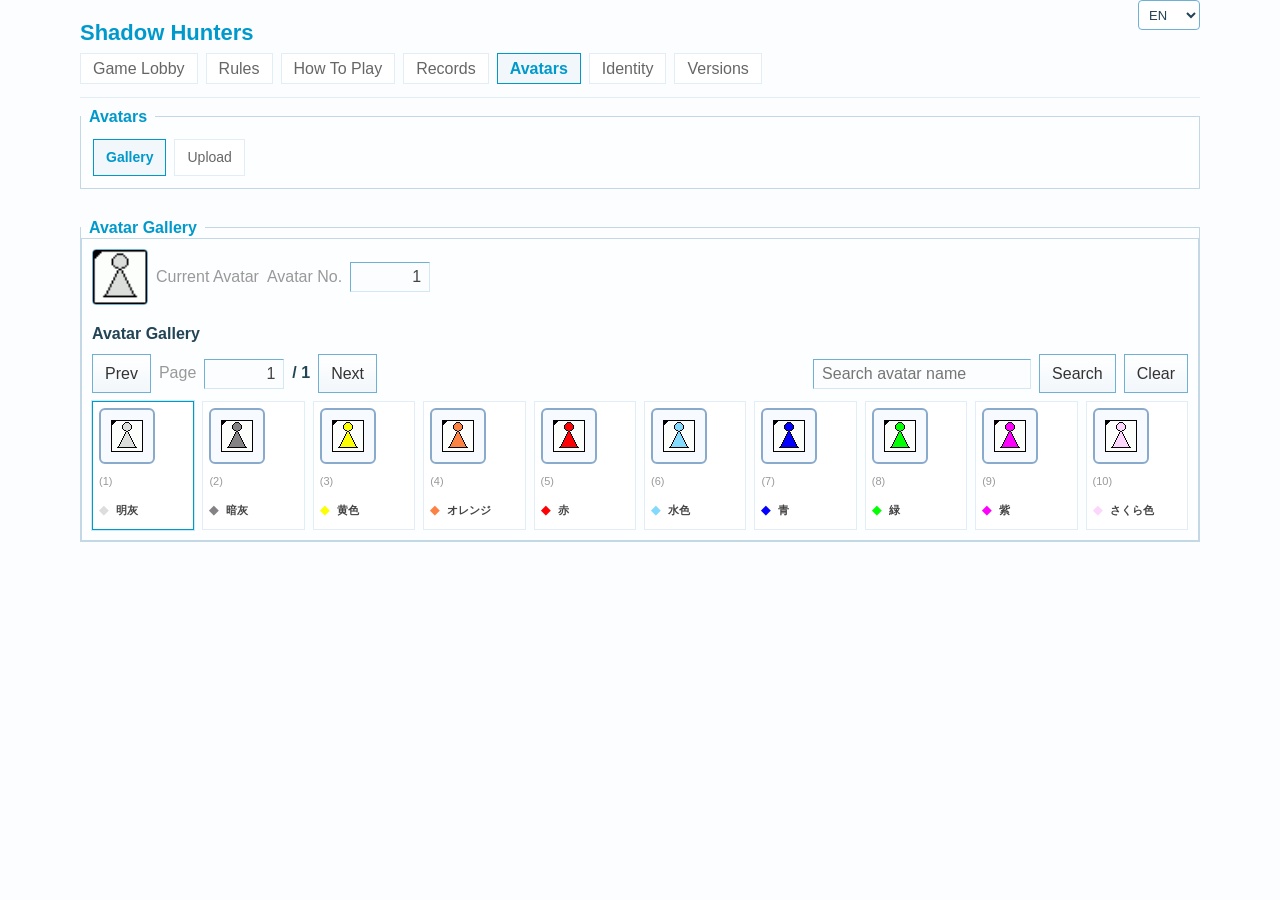
==== commit 39095354: "fix(issue-36): persist post-game chat, fix green card masking and translation - backend/game/room.py" ====
--- a/frontend/avatar.html
+++ b/frontend/avatar.html
@@ -108,6 +108,6 @@
     </div>
 
     <div id="toast" class="toast" role="status" aria-live="polite"></div>
-    <script type="module" src="./src/app.js"></script>
+    <script type="module" src="./src/app.js?v=20260329-issue35-replayfix3"></script>
   </body>
 </html>
--- a/frontend/src/theme.css
+++ b/frontend/src/theme.css
@@ -307,7 +307,17 @@
   border-radius: 5px;
   border: 1px solid rgba(0, 0, 0, 0.2);
   display: inline-block;
+  padding: 0;
+  margin: 0;
   box-shadow: inset 0 0 0 1px rgba(255, 255, 255, 0.35);
+  cursor: pointer;
+}
+
+.damage-meter-player-chip:hover,
+.damage-meter-player-chip:focus-visible {
+  transform: translateY(-1px);
+  box-shadow: inset 0 0 0 1px rgba(255, 255, 255, 0.5), 0 0 0 2px rgba(26, 107, 204, 0.18);
+  outline: none;
 }
 
 .card-body {
@@ -423,6 +433,8 @@
   display: block;
   color: #2f3f4c;
   padding-left: 8px;
+  white-space: pre-wrap;
+  word-break: break-word;
 }
 
 .chat-pid {
@@ -1650,6 +1662,10 @@
   background: #eafaf0;
 }
 
+.player-card.jump-highlight {
+  animation: jump-highlight-pulse 1.1s ease;
+}
+
 .player-card.attack-target-prompt {
   cursor: pointer;
   animation: attack-target-pulse 1.1s ease-in-out infinite;
@@ -1693,6 +1709,21 @@
   50% {
     box-shadow: 0 0 0 3px rgba(96, 165, 250, 0.3), 0 6px 14px rgba(37, 99, 235, 0.14);
     filter: brightness(1.04);
+  }
+}
+
+@keyframes jump-highlight-pulse {
+  0% {
+    box-shadow: 0 0 0 0 rgba(26, 107, 204, 0.35);
+    transform: translateY(0);
+  }
+  35% {
+    box-shadow: 0 0 0 3px rgba(26, 107, 204, 0.35), 0 10px 18px rgba(32, 77, 120, 0.16);
+    transform: translateY(-2px);
+  }
+  100% {
+    box-shadow: 0 0 0 0 rgba(26, 107, 204, 0.0);
+    transform: translateY(0);
   }
 }
 
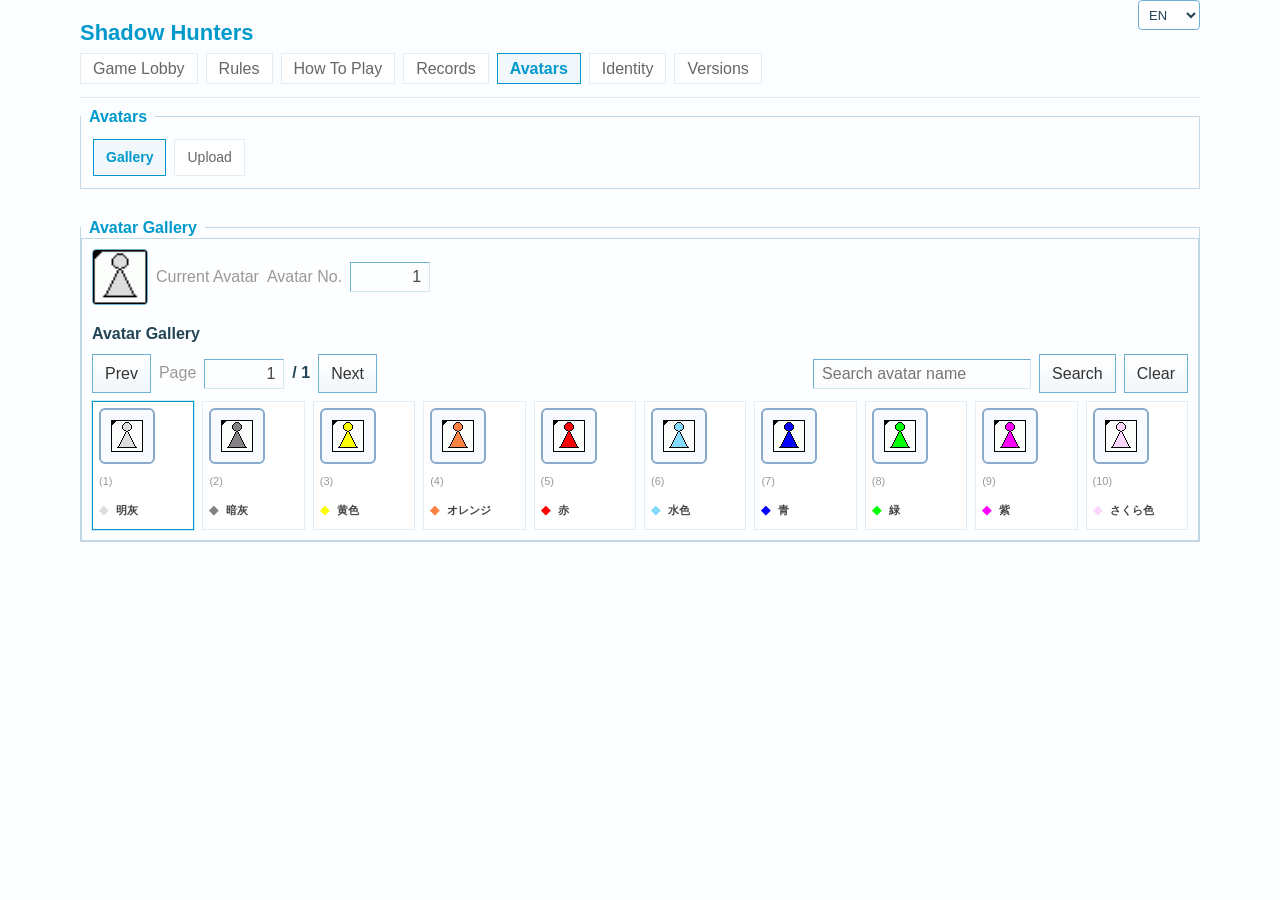
==== commit 757563d1: "chore: sync guide/register fixes and UI text updates" ====
--- a/frontend/avatar.html
+++ b/frontend/avatar.html
@@ -21,7 +21,7 @@
         </div>
         <div id="menu">
           <ul class="menu-tabs" role="navigation" aria-label="主功能">
-            <li><a class="tab" href="./lobby.html" data-i18n="common.nav.lobby">大廳</a></li>
+            <li><a class="tab" href="./lobby.html" data-i18n="common.nav.lobby">遊戲大廳</a></li>
             <li><a class="tab" href="./guide.html" data-i18n="common.nav.rules">遊戲規則</a></li>
             <li><a class="tab" href="./operation.html" data-i18n="common.nav.operation">操作說明</a></li>
             <li><a class="tab" href="./records.html" data-i18n="common.nav.records">紀錄閱覽</a></li>
--- a/frontend/src/theme.css
+++ b/frontend/src/theme.css
@@ -330,6 +330,18 @@
   gap: 12px;
   margin-bottom: 12px;
   align-items: stretch;
+}
+
+.room-top-row.room-info-header {
+  grid-template-columns: 1fr;
+}
+
+.room-top-row.room-info-header > fieldset {
+  width: 100%;
+}
+
+.room-top-row.room-player-row {
+  grid-template-columns: 1fr;
 }
 
 .room-top-row > fieldset {
@@ -576,10 +588,37 @@
   border: 1px solid rgba(74, 100, 120, 0.22);
   background: rgba(240, 246, 251, 0.9);
   box-shadow: inset 0 0 0 1px rgba(255, 255, 255, 0.35);
+  padding: 0;
+  cursor: pointer;
+  appearance: none;
 }
 
 .stage-field-occupant.is-empty {
   display: none;
+}
+
+.stage-field-occupant:not(.is-empty):hover {
+  box-shadow: inset 0 0 0 1px rgba(255, 255, 255, 0.35), 0 0 0 1px rgba(41, 98, 155, 0.18);
+}
+
+.stage-field-occupant:focus-visible {
+  outline: 2px solid #2f6fa3;
+  outline-offset: 1px;
+}
+
+.stage-occupant-name-popup {
+  position: fixed;
+  z-index: 260;
+  transform: translateX(-50%);
+  background: rgba(24, 45, 62, 0.94);
+  color: #fff;
+  border: 1px solid rgba(155, 201, 232, 0.45);
+  border-radius: 6px;
+  padding: 4px 8px;
+  font-size: 12px;
+  line-height: 1.35;
+  pointer-events: none;
+  box-shadow: 0 6px 14px rgba(15, 32, 46, 0.28);
 }
 
 .stage-field-number,
@@ -633,7 +672,7 @@
 
 .stage-field-detail-panel {
   position: fixed;
-  z-index: 30;
+  z-index: 120;
   width: min(300px, calc(100vw - 24px));
   border: 1px solid #d6e4ef;
   border-radius: 10px;
@@ -907,6 +946,37 @@
   padding: 14px;
 }
 
+.records-toolbar {
+  display: flex;
+  flex-wrap: wrap;
+  gap: 10px;
+  margin-bottom: 10px;
+}
+
+.records-page-controls,
+.records-search-controls {
+  display: inline-flex;
+  align-items: center;
+  gap: 8px;
+}
+
+.records-page-controls {
+  width: 100%;
+}
+
+.records-search-controls {
+  margin-left: auto;
+}
+
+.records-search-input {
+  width: min(260px, 46vw);
+}
+
+.records-page-input {
+  width: 72px;
+  text-align: center;
+}
+
 .records-summary-grid {
   display: grid;
   grid-template-columns: repeat(auto-fit, minmax(160px, 1fr));
@@ -974,6 +1044,71 @@
   color: #525a64;
   background: #eef1f5;
   border-color: #c4ccd5;
+}
+
+.records-option-wrap {
+  display: inline-flex;
+  flex-wrap: wrap;
+  gap: 6px;
+  align-items: center;
+}
+
+.records-option-badge {
+  width: 22px;
+  height: 22px;
+  border-radius: 999px;
+  border: 1px solid #c2d7e7;
+  font-size: 12px;
+  font-weight: 800;
+  line-height: 1;
+  display: inline-flex;
+  align-items: center;
+  justify-content: center;
+  cursor: pointer;
+  padding: 0;
+  background: #f5fbff;
+  color: #2b5a78;
+}
+
+.records-option-badge-green {
+  background: #eaf8ee;
+  border-color: #95d3a5;
+  color: #1b7a3a;
+}
+
+.records-option-badge-blue {
+  background: #eaf3ff;
+  border-color: #97b9ef;
+  color: #1e4f94;
+}
+
+.records-option-extra {
+  font-size: 12px;
+  color: #4b6070;
+}
+
+.records-option-popover {
+  position: fixed;
+  z-index: 420;
+  transform: translateX(-50%);
+  max-width: min(320px, calc(100vw - 16px));
+  border: 1px solid #c9d9e5;
+  border-radius: 8px;
+  background: #ffffff;
+  color: #27475f;
+  box-shadow: 0 16px 34px rgba(20, 44, 67, 0.2);
+  padding: 8px 10px;
+}
+
+.records-option-popover strong {
+  display: block;
+  margin-bottom: 4px;
+}
+
+.records-option-popover p {
+  margin: 0;
+  font-size: 12px;
+  line-height: 1.45;
 }
 
 #tripProfileGamesTbody td:nth-child(5) {
@@ -1339,7 +1474,7 @@
 .active-card-dialog {
   position: fixed;
   inset: auto auto auto auto;
-  z-index: 30;
+  z-index: 200;
   margin: 0;
   width: min(300px, calc(100vw - 24px));
   border: 1px solid #d6e4ef;
@@ -1651,9 +1786,17 @@
   grid-template-rows: auto auto auto auto auto 1fr;
 }
 
-.player-card:hover,
+.player-card:hover {
+  z-index: 1;
+}
+
 .player-card:focus-within {
   z-index: 40;
+}
+
+.player-card.is-spotlighted {
+  animation: jump-highlight-pulse 1.2s ease;
+  z-index: 30;
 }
 
 .player-card.current-turn {
@@ -1903,16 +2046,18 @@
 
 .avatar-crown {
   position: absolute;
-  left: -6px;
-  top: -8px;
-  width: 18px;
-  height: 18px;
+  left: -10px;
+  top: -12px;
+  width: 24px;
+  height: 24px;
   display: inline-flex;
   align-items: center;
   justify-content: center;
-  font-size: 14px;
+  font-size: 20px;
   line-height: 1;
   z-index: 12;
+  transform: rotate(-45deg);
+  transform-origin: center;
 }
 
 .player-id-block {
@@ -2076,6 +2221,11 @@
   display: block;
 }
 
+.player-card:has(.player-role-info:hover),
+.player-card:has(.player-role-info:focus-within) {
+  z-index: 40;
+}
+
 .equip-row {
   margin-top: 8px;
   display: flex;
@@ -2456,11 +2606,119 @@
 
 .village-info-list {
   margin: 0;
-  padding-left: 18px;
+  padding: 0;
+  list-style: none;
+  display: flex;
+  flex-direction: column;
+  gap: 8px;
 }
 
 .village-info-list li {
-  margin: 3px 0;
+  margin: 0;
+}
+
+.village-info-row {
+  display: flex;
+  align-items: center;
+  flex-wrap: wrap;
+  gap: 8px 14px;
+  width: 100%;
+}
+
+.village-info-row strong {
+  color: #245;
+  margin-right: 6px;
+}
+
+.village-info-row-primary,
+.village-info-row-meta,
+.village-info-row-actions {
+  border: 1px solid var(--line);
+  border-radius: 6px;
+  background: #f8fbfe;
+  padding: 8px 10px;
+}
+
+.village-info-row-actions {
+  background: #f3f9ff;
+}
+
+.village-info-item {
+  display: inline-flex;
+  align-items: center;
+}
+
+.village-info-settings {
+  color: #667;
+  font-size: 13px;
+}
+
+.village-settings-inline,
+.village-info-row-settings {
+  border: 1px solid var(--line);
+  border-radius: 6px;
+  background: #f7fbff;
+  padding: 8px 10px;
+  display: flex;
+  flex-wrap: wrap;
+  gap: 8px 14px;
+}
+
+.village-settings-dialog {
+  border: 1px solid #c4d7e5;
+  border-radius: 8px;
+  padding: 0;
+  width: min(780px, calc(100vw - 24px));
+  box-shadow: 0 16px 36px rgba(23, 46, 66, 0.22);
+}
+
+.village-settings-dialog::backdrop {
+  background: rgba(16, 32, 46, 0.36);
+}
+
+.village-settings-dialog-form {
+  padding: 10px;
+}
+
+.village-settings-dialog-header {
+  display: flex;
+  align-items: center;
+  justify-content: space-between;
+  margin-bottom: 8px;
+}
+
+.village-info-row-desc {
+  margin-top: -2px;
+}
+
+.village-settings-group {
+  display: inline-flex;
+  align-items: center;
+  flex-wrap: wrap;
+  gap: 6px;
+}
+
+.room-settings-hint {
+  width: 100%;
+  margin-top: 2px;
+}
+
+.room-settings-checkbox {
+  margin-top: 0;
+}
+
+.room-settings-select {
+  width: 120px;
+}
+
+.room-settings-btn {
+  min-width: 52px;
+}
+
+.room-settings-btn.is-active {
+  border-color: #2f7db2;
+  background: #dff0ff;
+  color: #174f7a;
 }
 
 .village-info-list li.room-timeout-warning {
@@ -2469,6 +2727,20 @@
   border: 1px solid #f2c4c4;
   border-radius: 4px;
   padding: 4px 8px;
+}
+
+.guide-area-table th:first-child,
+.guide-area-table td:first-child {
+  text-align: center;
+  vertical-align: middle;
+  white-space: nowrap;
+}
+
+.guide-area-dice-wrap {
+  display: inline-flex;
+  align-items: center;
+  justify-content: center;
+  gap: 4px;
 }
 
 .village-info-list li.room-timeout-warning strong {
@@ -2948,6 +3220,38 @@
   border-radius: 8px 8px 0 0;
 }
 
+.guide-section > h2.guide-collapsible {
+  cursor: pointer;
+  user-select: none;
+  display: flex;
+  justify-content: space-between;
+  align-items: center;
+  margin-bottom: 0;
+}
+
+.guide-section > h2.guide-collapsible::after {
+  content: '▲';
+  font-size: 13px;
+  opacity: 0.5;
+  flex-shrink: 0;
+  margin-left: 8px;
+  transition: transform 0.15s;
+}
+
+.guide-section > h2.guide-collapsible[aria-expanded="false"]::after {
+  content: '▼';
+}
+
+.guide-section > h2.guide-collapsible[aria-expanded="false"] {
+  border-radius: 8px;
+  border-bottom: none;
+  margin-bottom: 0;
+}
+
+.guide-section > .card-body.guide-section-collapsed {
+  display: none;
+}
+
 .guide-section h3 {
   margin: 0 0 12px;
   font-size: 16px;
@@ -2971,6 +3275,30 @@
   border-radius: 4px;
 }
 
+.guide-subsection > h4.guide-subsection-collapsible {
+  cursor: pointer;
+  user-select: none;
+  display: flex;
+  justify-content: space-between;
+  align-items: center;
+  margin: 0;
+}
+
+.guide-subsection > h4.guide-subsection-collapsible::after {
+  content: '▲';
+  font-size: 12px;
+  opacity: 0.5;
+  margin-left: 8px;
+}
+
+.guide-subsection > h4.guide-subsection-collapsible[aria-expanded="false"]::after {
+  content: '▼';
+}
+
+.guide-subsection > .guide-subsection-collapsed {
+  display: none;
+}
+
 .guide-steps {
   margin: 12px 0;
   padding-left: 24px;
@@ -2984,6 +3312,7 @@
 .guide-steps strong {
   color: #1565c0;
 }
+
 
 .guide-steps span {
   display: block;
@@ -2991,6 +3320,7 @@
   color: #666;
   font-size: 14px;
 }
+
 
 .guide-tips {
   list-style: none;
@@ -3064,3 +3394,541 @@
     margin-bottom: 16px;
   }
 }
+
+/* Preview version layout styles */
+.room-preview-info-chat-row {
+  display: grid;
+  grid-template-columns: minmax(220px, 340px) 1fr;
+  grid-template-areas:
+    "info chat"
+    "players players";
+  gap: 12px;
+  margin-bottom: 12px;
+  align-items: stretch;
+}
+
+.room-preview-info-chat-row > fieldset {
+  margin: 0;
+  display: flex;
+  flex-direction: column;
+}
+
+.room-preview-info-chat-row > fieldset > .card-body {
+  flex: 1;
+  min-height: 0;
+  display: flex;
+  flex-direction: column;
+}
+
+.room-preview-info-chat-row .room-chat-surface {
+  flex: 1;
+  height: 420px;
+  min-height: 420px;
+  max-height: 420px;
+  align-items: stretch;
+}
+
+.room-preview-info-fieldset {
+  grid-area: info;
+}
+
+.room-preview-info-chat-row > .room-chat-fieldset {
+  grid-area: chat;
+}
+
+.room-preview-player-fieldset {
+  grid-area: players;
+  width: 100%;
+}
+
+.room-preview-player-fieldset .card-body {
+  display: block;
+}
+
+.room-preview-stage-row {
+  grid-template-columns: minmax(0, 1fr) minmax(280px, 360px);
+}
+
+.room-preview-stage-row > fieldset {
+  display: flex;
+  flex-direction: column;
+  min-height: 0;
+}
+
+.room-preview-stage-row > fieldset > .card-body {
+  flex: 1;
+  min-height: 0;
+  display: flex;
+  overflow: hidden;
+}
+
+/* Preview: make field cards horizontal (landscape) */
+[data-page="room-preview"] .table-stage,
+.room-preview-page .table-stage {
+  min-height: 100%;
+  height: 100%;
+}
+
+[data-page="room-preview"] .stage-card-field,
+.room-preview-page .stage-card-field {
+  width: clamp(80px, 8vw, 98px);
+  height: clamp(56px, 6vw, 72px);
+  padding: 6px 5px 5px;
+  gap: 4px;
+}
+
+[data-page="room-preview"] .stage-field-number-list,
+.room-preview-page .stage-field-number-list {
+  min-height: 20px;
+  gap: 4px;
+}
+
+[data-page="room-preview"] .stage-field-number,
+[data-page="room-preview"] .stage-field-number-static,
+.room-preview-page .stage-field-number,
+.room-preview-page .stage-field-number-static {
+  width: 20px;
+  height: 20px;
+  font-size: 10px;
+}
+
+[data-page="room-preview"] .stage-field-occupants,
+.room-preview-page .stage-field-occupants {
+  grid-template-columns: repeat(4, minmax(0, 1fr));
+  grid-template-rows: repeat(2, minmax(0, 1fr));
+  gap: 2px;
+  min-height: 24px;
+}
+
+/* Preview: separate field cards #1 and #2 so they don't touch */
+[data-page="room-preview"] .stage-card-1,
+.room-preview-page .stage-card-1 { left: 18%; }
+[data-page="room-preview"] .stage-card-2,
+.room-preview-page .stage-card-2 { left: 33%; }
+
+/* Preview: shift deck/discard columns horizontally */
+[data-page="room-preview"] .stage-card-7,
+[data-page="room-preview"] .stage-card-8,
+[data-page="room-preview"] .stage-card-9,
+.room-preview-page .stage-card-7,
+.room-preview-page .stage-card-8,
+.room-preview-page .stage-card-9 {
+  left: 71%;
+}
+
+[data-page="room-preview"] .stage-card-10,
+[data-page="room-preview"] .stage-card-11,
+[data-page="room-preview"] .stage-card-12,
+.room-preview-page .stage-card-10,
+.room-preview-page .stage-card-11,
+.room-preview-page .stage-card-12 {
+  left: 83%;
+}
+
+/* Preview: move #3, #6 and dice upward by about 3/4 card distance */
+[data-page="room-preview"] .stage-card-3,
+.room-preview-page .stage-card-3 { top: 34%; }
+[data-page="room-preview"] .stage-card-4,
+.room-preview-page .stage-card-4 { top: 34%; }
+[data-page="room-preview"] .stage-card-5,
+.room-preview-page .stage-card-5 { top: 60%; }
+[data-page="room-preview"] .stage-card-6,
+.room-preview-page .stage-card-6 { top: 60%; }
+[data-page="room-preview"] .stage-center-badges,
+.room-preview-page .stage-center-badges { top: 46%; }
+
+/* Preview: vertical fine-tuning for pile/control groups */
+[data-page="room-preview"] .stage-card-8,
+.room-preview-page .stage-card-8 { top: 27%; }
+[data-page="room-preview"] .stage-card-11,
+.room-preview-page .stage-card-11 { top: 27%; }
+[data-page="room-preview"] .stage-card-9,
+.room-preview-page .stage-card-9 { top: 48%; }
+[data-page="room-preview"] .stage-card-12,
+.room-preview-page .stage-card-12 { top: 48%; }
+[data-page="room-preview"] .stage-card-active,
+.room-preview-page .stage-card-active { top: 67%; }
+[data-page="room-preview"] .stage-next-step-button,
+.room-preview-page .stage-next-step-button { bottom: 16%; }
+[data-page="room-preview"] .stage-pile-title-discard,
+.room-preview-page .stage-pile-title-discard { top: -18%; }
+
+/* Preview: make 3-color deck/discard piles and active card horizontal */
+[data-page="room-preview"] .stage-card-pile,
+[data-page="room-preview"] .stage-card-active,
+.room-preview-page .stage-card-pile,
+.room-preview-page .stage-card-active {
+  width: clamp(64px, 6.8vw, 80px);
+  height: clamp(40px, 4.4vw, 52px);
+}
+
+.room-preview-game-fieldset .room-game-surface,
+.room-preview-system-fieldset .room-system-surface {
+  height: 300px;
+  min-height: 300px;
+  max-height: 300px;
+}
+
+.room-preview-player-row > fieldset {
+  width: 100%;
+}
+
+.room-preview-player-row .card-body {
+  display: block;
+}
+
+.room-system-surface {
+  display: flex;
+  flex-direction: column;
+  height: 100%;
+  overflow: hidden;
+}
+
+.system-messages {
+  flex: 1;
+  overflow-y: auto;
+  background: #fff;
+  border: 1px solid var(--line);
+  border-radius: 4px;
+  padding: 8px;
+  font-size: 14px;
+  line-height: 1.5;
+}
+
+.system-line {
+  display: block;
+  margin-bottom: 4px;
+  color: #665500;
+  background: #fffbf0;
+  border-left: 3px solid #ffcc99;
+  padding: 4px 6px;
+  border-radius: 2px;
+  word-break: break-word;
+  white-space: pre-wrap;
+}
+
+.system-line.system-timeout {
+  border-left-color: #ffaa00;
+  background: #fff9f0;
+}
+
+.system-line.system-boomed {
+  border-left-color: #ff5555;
+  background: #fff0f0;
+  color: #880000;
+}
+
+/* ============================================================
+   Preview-only player card overrides
+   Scoped to [data-page="room-preview"] — zero impact on real room
+
+   Layout (per card):
+     ┌───────────────────────────────────────┐
+     │ [avatar] │ 🩸dmg ❤️hp                 │
+     │  30×30   │ 🎯 status                  │
+     │          │ 📍 area                    │
+     │          │ [char badge] char name     │
+     ├──────────┴──────────┬─────────────────┤
+     │ [■] nickname        │ ◆(col)  trip    │
+     ├─────────────────────┴─────────────────┤
+     │ □ □ □  equipment chips (scrollable)   │
+     └───────────────────────────────────────┘
+   ============================================================ */
+
+/* --- Slot: remove forced 260px min-height --- */
+[data-page="room-preview"] .seat-slot,
+.room-preview-page .seat-slot {
+  min-height: 148px;
+}
+
+[data-page="room-preview"] .seat-slot > .player-card,
+.room-preview-page .seat-slot > .player-card {
+  height: 148px;
+  min-height: 148px;
+  max-height: 148px;
+}
+
+/* --- Card shell: 2-col grid (nick | trip on row 2), tight padding --- */
+[data-page="room-preview"] .player-card,
+.room-preview-page .player-card {
+  padding: 4px 5px;
+  display: grid;
+  grid-template-columns: 1fr 1fr;
+  grid-template-rows: auto auto 1fr;
+  gap: 0;
+}
+
+/* --- Row 1: header spans both columns --- */
+[data-page="room-preview"] .player-card-head,
+.room-preview-page .player-card-head {
+  grid-column: 1 / -1;
+  grid-row: 1;
+  display: grid;
+  grid-template-columns: 56px 1fr;
+  gap: 8px;
+  align-items: start;
+  margin-bottom: 2px;
+}
+
+/* Colour cell hidden in header (DOM-patched to nickname row) */
+[data-page="room-preview"] .player-card-head .player-color-cell,
+.room-preview-page .player-card-head .player-color-cell {
+  display: none;
+}
+
+/* Avatar: original size */
+[data-page="room-preview"] .avatar-badge,
+.room-preview-page .avatar-badge {
+  width: 56px;
+  height: 56px;
+}
+
+/* id-block: block layout — HP+status inline, then area/char on own lines */
+[data-page="room-preview"] .player-id-block,
+.room-preview-page .player-id-block {
+  display: block;
+  min-width: 0;
+}
+
+/* HP strong inline so status can follow on same line */
+[data-page="room-preview"] .player-id-block strong,
+.room-preview-page .player-id-block strong {
+  display: inline;
+  font-size: 12px;
+  line-height: 1.35;
+  white-space: nowrap;
+}
+
+/* Status sits right after HP on the same line */
+[data-page="room-preview"] .player-status-inline,
+.room-preview-page .player-status-inline {
+  display: inline;
+  margin-left: 5px;
+  font-size: 12px;
+  line-height: 1.35;
+}
+
+/* Area row DOM-patched inside id-block */
+[data-page="room-preview"] .player-id-block .player-card-meta,
+.room-preview-page .player-id-block .player-card-meta {
+  display: block;
+  margin-top: 1px;
+  font-size: 12px;
+  gap: 0;
+}
+
+/* Character row DOM-patched inside id-block */
+[data-page="room-preview"] .player-id-block .player-card-meta-role,
+.room-preview-page .player-id-block .player-card-meta-role {
+  margin-top: 1px;
+  font-size: 12px;
+}
+
+/* --- Row 2 left: colour swatch + nickname (no diamond) --- */
+[data-page="room-preview"] .player-card-hp,
+.room-preview-page .player-card-hp {
+  grid-column: 1;
+  grid-row: 2;
+  margin-top: 2px;
+  font-size: 12px;
+  display: flex;
+  align-items: center;
+  gap: 3px;
+  min-width: 0;
+  overflow: hidden;
+}
+
+/* Diamond moved to trip row – hide it here */
+[data-page="room-preview"] .player-card-hp .trip-prefix-diamond,
+.room-preview-page .player-card-hp .trip-prefix-diamond {
+  display: none;
+}
+
+/* Colour swatch patched into this row */
+[data-page="room-preview"] .player-card-hp .player-color-cell,
+.room-preview-page .player-card-hp .player-color-cell {
+  display: inline-flex;
+  align-items: center;
+  flex-shrink: 0;
+}
+
+[data-page="room-preview"] .player-card-hp .color-chip-static,
+[data-page="room-preview"] .player-card-hp .color-chip-trigger,
+.room-preview-page .player-card-hp .color-chip-static,
+.room-preview-page .player-card-hp .color-chip-trigger {
+  width: 12px;
+  height: 12px;
+  border-radius: 2px;
+}
+
+[data-page="room-preview"] .player-card-nickname,
+.room-preview-page .player-card-nickname {
+  font-size: 13px;
+  font-weight: 700;
+}
+
+/* --- Row 2 right: coloured diamond + trip --- */
+[data-page="room-preview"] .player-card-role,
+.room-preview-page .player-card-role {
+  grid-column: 2;
+  grid-row: 2;
+  margin-top: 2px;
+  font-size: 12px;
+  display: flex;
+  align-items: center;
+  gap: 2px;
+  min-width: 0;
+  overflow: hidden;
+  padding-left: 10px;
+  border-left: 1px solid var(--line);
+}
+
+/* Hide original fixed-colour diamond (replaced by DOM-patched coloured one) */
+[data-page="room-preview"] .trip-prefix-diamond-fixed,
+.room-preview-page .trip-prefix-diamond-fixed {
+  display: none;
+}
+
+/* Coloured ◆ now lives in trip row */
+[data-page="room-preview"] .player-card-role .trip-prefix-diamond,
+.room-preview-page .player-card-role .trip-prefix-diamond {
+  flex-shrink: 0;
+  font-size: 11px;
+  line-height: 1;
+}
+
+/* --- Row 3: equipment (full-width, single-line scrollable) --- */
+[data-page="room-preview"] .equip-row,
+.room-preview-page .equip-row {
+  grid-column: 1 / -1;
+  grid-row: 3;
+  margin-top: 3px;
+  gap: 3px;
+  max-height: 44px;
+  flex-wrap: wrap;
+  overflow-y: auto;
+  overflow-x: hidden;
+  scrollbar-width: thin;
+  padding-right: 2px;
+}
+
+/* --- Village info: remove card backgrounds, items on separate lines --- */
+[data-page="room-preview"] .village-info-row-primary,
+[data-page="room-preview"] .village-info-row-meta,
+[data-page="room-preview"] .village-info-row-actions,
+.room-preview-page .village-info-row-primary,
+.room-preview-page .village-info-row-meta,
+.room-preview-page .village-info-row-actions {
+  border: none;
+  background: none;
+  padding: 1px 0;
+  border-radius: 0;
+}
+
+[data-page="room-preview"] .village-info-row-primary .village-info-item,
+.room-preview-page .village-info-row-primary .village-info-item {
+  display: block;
+}
+
+[data-page="room-preview"] .village-info-row-primary .village-info-item strong,
+.room-preview-page .village-info-row-primary .village-info-item strong {
+  display: block;
+  margin-right: 0;
+}
+
+[data-page="room-preview"] .village-info-row-meta .village-info-item,
+.room-preview-page .village-info-row-meta .village-info-item {
+  display: inline-flex;
+  align-items: center;
+}
+
+[data-page="room-preview"] .village-info-row-meta .village-info-item strong,
+.room-preview-page .village-info-row-meta .village-info-item strong {
+  display: inline;
+}
+
+[data-page="room-preview"] .village-info-value,
+.room-preview-page .village-info-value {
+  display: block;
+}
+
+[data-page="room-preview"] .village-info-settings-line,
+.room-preview-page .village-info-settings-line {
+  display: block;
+  width: 100%;
+  color: #778;
+  font-size: 11px;
+  padding-left: 0;
+}
+
+[data-page="room-preview"] .village-info-settings,
+.room-preview-page .village-info-settings {
+  display: block;
+  padding-left: 1em;
+  color: #778;
+  font-size: 11px;
+}
+
+/* Damage meter uses its own row styles to avoid coupling with village info rules */
+[data-page="room-preview"] .damage-meter-row,
+.room-preview-page .damage-meter-row {
+  display: flex;
+  align-items: center;
+  flex-wrap: wrap;
+  gap: 8px 14px;
+  width: 100%;
+  border: 1px solid var(--line);
+  border-radius: 6px;
+  background: #f8fbfe;
+  padding: 8px 10px;
+}
+
+[data-page="room-preview"] .damage-meter-row + .damage-meter-row,
+.room-preview-page .damage-meter-row + .damage-meter-row {
+  margin-top: 8px;
+}
+
+[data-page="room-preview"] .damage-meter-item,
+.room-preview-page .damage-meter-item {
+  display: inline-flex;
+  align-items: center;
+}
+
+[data-page="room-preview"] .damage-meter-item strong,
+.room-preview-page .damage-meter-item strong {
+  color: #245;
+  margin-right: 6px;
+}
+
+[data-page="room-preview"] .equip-chip,
+.room-preview-page .equip-chip {
+  width: 24px;
+  height: 24px;
+  min-width: 24px;
+  padding: 0;
+  border-radius: 4px;
+  font-size: 13px;
+  display: inline-flex;
+  align-items: center;
+  justify-content: center;
+  flex-shrink: 0;
+}
+
+@media (max-width: 960px) {
+  .room-preview-info-chat-row {
+    grid-template-columns: 1fr;
+    grid-template-areas:
+      "info"
+      "chat"
+      "players";
+  }
+
+  .room-preview-stage-row {
+    grid-template-columns: 1fr;
+  }
+
+  .room-preview-game-fieldset .room-game-surface,
+  .room-preview-system-fieldset .room-system-surface {
+    max-height: none;
+  }
+}
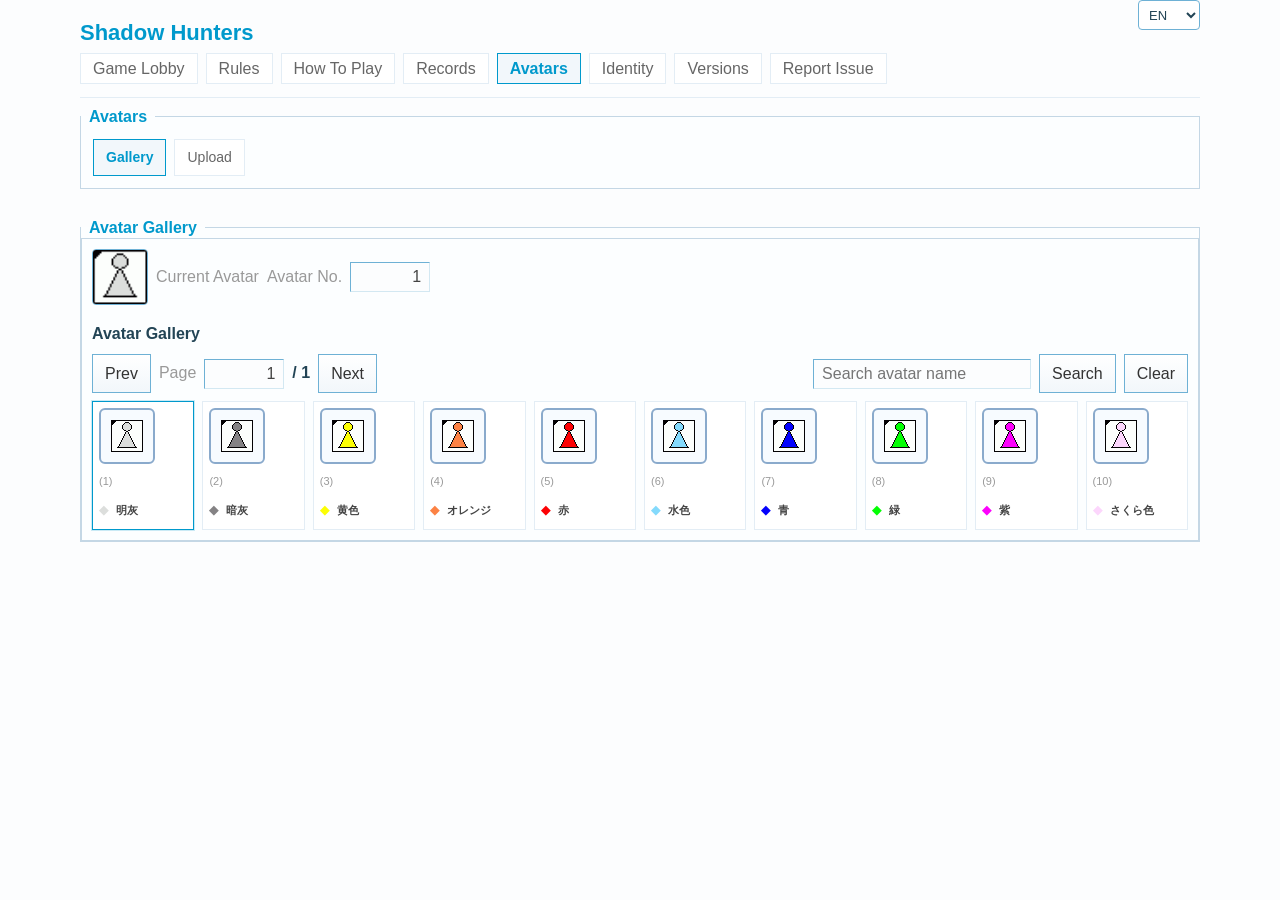
==== commit 9039b88c: "feat: v0.3.4-test batch - bug report system, mobile color-picker fix, trip-based security hardening " ====
--- a/frontend/avatar.html
+++ b/frontend/avatar.html
@@ -4,7 +4,7 @@
     <meta charset="UTF-8" />
     <meta name="viewport" content="width=device-width, initial-scale=1.0" />
     <title>暗影獵人｜頭像一覽</title>
-    <link rel="stylesheet" href="./src/theme.css" />
+    <link rel="stylesheet" href="./src/theme.css?v=20261013-issue126-stageglowfix1" />
   </head>
   <body data-page="avatar-gallery">
     <div id="header">
@@ -28,6 +28,7 @@
             <li><a class="tab current" href="./avatar.html" aria-current="page" data-i18n="common.nav.avatars">頭像一覽</a></li>
             <li><a class="tab" href="./resident_register.html" data-i18n="common.nav.identity">身分登錄</a></li>
             <li><a class="tab" href="./version.html" data-i18n="common.nav.versions">版本紀錄</a></li>
+            <li><a class="tab" href="./report.html" data-i18n="common.nav.report">問題回報</a></li>
           </ul>
         </div>
       </div>
@@ -86,7 +87,6 @@
                 <strong data-i18n="avatar.upload_title">上傳頭像</strong>
                 <div class="avatar-upload-auth-row">
                   <input id="avatarUploadTrip" class="txt" type="text" placeholder="TRIP" data-i18n-placeholder="identity.col_trip" />
-                  <input id="avatarUploadPassword" class="txt" type="password" placeholder="密碼" data-i18n-placeholder="identity.password" />
                 </div>
                 <input id="avatarUploadName" class="txt" type="text" placeholder="頭像名稱" data-i18n-placeholder="avatar.upload_name" />
                 <div class="avatar-upload-color-block">
@@ -94,7 +94,11 @@
                   <div id="avatarUploadColorPresets" class="avatar-upload-color-presets" role="group" aria-label="Avatar color presets"></div>
                   <input id="avatarUploadColor" class="txt avatar-upload-color-input" type="text" value="#9aa4ad" inputmode="text" spellcheck="false" placeholder="#9aa4ad" aria-label="Avatar color hex code" />
                 </div>
-                <input id="avatarUploadFile" class="txt" type="file" accept="image/png,image/jpeg,image/gif,image/webp" />
+                <div class="avatar-upload-file-row">
+                  <input id="avatarUploadFile" class="txt avatar-upload-file-input" type="file" accept="image/png,image/jpeg,image/gif,image/webp" />
+                  <button id="btnAvatarUploadPickFile" class="btn" type="button" data-i18n="avatar.choose_file">選擇檔案</button>
+                  <span id="avatarUploadFileName" class="lighttxt" data-i18n="avatar.no_file">尚未選擇檔案</span>
+                </div>
                 <button class="btn" type="submit" data-i18n="avatar.upload_submit">確認上傳</button>
               </form>
               <div class="avatar-upload-preview-block">
@@ -108,6 +112,6 @@
     </div>
 
     <div id="toast" class="toast" role="status" aria-live="polite"></div>
-    <script type="module" src="./src/app.js?v=20260329-issue35-replayfix3"></script>
+    <script type="module" src="./src/app.js?v=20260402-issue52-floatingchatfix1"></script>
   </body>
 </html>
--- a/frontend/src/theme.css
+++ b/frontend/src/theme.css
@@ -1,4 +1,4 @@
-/* higu-inspired classic style */
+﻿/* higu-inspired classic style */
 :root {
   --bg: #fcfdfe;
   --line: #e3edf5;
@@ -82,11 +82,6 @@
   border-radius: 999px;
   padding: 0 8px;
   font-weight: 700;
-}
-
-.pill[data-mode='demo'] {
-  color: #225522;
-  border-color: #6aa76a;
 }
 
 .pill[data-mode='http'] {
@@ -122,6 +117,34 @@
   background: #eaf8ff;
 }
 
+.sound-toggle-btn {
+  border: 1px solid var(--line-strong);
+  background: #fff;
+  color: #245;
+  border-radius: 4px;
+  padding: 1px 8px;
+  min-height: 28px;
+  min-width: 36px;
+  cursor: pointer;
+  font-size: 14px;
+  line-height: 1;
+}
+
+.sound-toggle-btn:hover {
+  background: #f2fbff;
+}
+
+.sound-toggle-btn:focus-visible {
+  border-color: var(--primary);
+  color: #046;
+  background: #eaf8ff;
+}
+
+.sound-toggle-btn[aria-pressed="false"] {
+  color: var(--muted);
+  background: #f5f5f5;
+}
+
 .menu-tabs {
   display: flex;
   gap: 8px;
@@ -151,32 +174,6 @@
   gap: 4px;
   color: #555;
   white-space: nowrap;
-}
-
-.auto-refresh-label,
-.auto-refresh-group {
-  display: inline-flex;
-  align-items: center;
-  gap: 4px;
-}
-
-.auto-refresh-option {
-  border: 0;
-  background: transparent;
-  padding: 0;
-  margin: 0;
-  color: #333;
-  cursor: pointer;
-  text-decoration: none;
-}
-
-.auto-refresh-option:hover {
-  text-decoration: underline;
-}
-
-.auto-refresh-option.current {
-  font-weight: 700;
-  color: var(--primary);
 }
 
 .tab {
@@ -215,11 +212,28 @@
   margin: 0 0 12px;
   padding: 0;
   background: #fff;
+  min-width: 0;
+}
+
+.panel-box {
+  border: 1px solid var(--line);
+  margin: 0 0 12px;
+  padding: 0;
+  background: #fff;
+  min-width: 0;
 }
 
 legend {
   padding: 0 8px;
   color: var(--primary);
+}
+
+.panel-header {
+  padding: 6px 8px;
+  background: var(--panel);
+  color: var(--primary);
+  font-weight: 700;
+  border-bottom: 1px solid var(--line);
 }
 
 .damage-meter {
@@ -405,6 +419,43 @@
   padding: 8px;
 }
 
+.chat-messages-wrap {
+  position: relative;
+  flex: 1;
+  min-height: 0;
+  display: flex;
+  flex-direction: column;
+}
+
+.chat-messages-wrap .chat-messages {
+  flex: 1;
+}
+
+.chat-scroll-bottom-btn {
+  position: absolute;
+  left: 50%;
+  bottom: 10px;
+  transform: translateX(-50%);
+  z-index: 5;
+  padding: 4px 14px;
+  border: 1px solid var(--line-strong, #6eb1d5);
+  border-radius: 999px;
+  background: var(--primary, #09c);
+  color: #fff;
+  font-size: 12px;
+  line-height: 1.6;
+  cursor: pointer;
+  box-shadow: 0 2px 8px rgba(21, 49, 67, 0.25);
+}
+
+.chat-scroll-bottom-btn:hover {
+  opacity: 0.9;
+}
+
+.chat-scroll-bottom-btn[hidden] {
+  display: none !important;
+}
+
 .chat-line {
   display: block;
   margin-bottom: 8px;
@@ -428,6 +479,12 @@
   line-height: 1.5;
 }
 
+.chat-line-system.system-timeout-self {
+  color: #7d0b0b;
+  background: #fff1f1;
+  border-color: #f0b5b5;
+}
+
 .chat-sender {
   display: block;
   color: #3a4f62;
@@ -459,10 +516,166 @@
   font-size: 0.9em;
 }
 
+.chat-card-token {
+  display: inline;
+  border: 0;
+  border-radius: 0;
+  padding: 0;
+  margin: 0;
+  background: transparent;
+  color: #0f4f93;
+  font-weight: 700;
+  cursor: pointer;
+  pointer-events: auto;
+  text-decoration: underline;
+  text-underline-offset: 2px;
+}
+
+.chat-card-token:hover {
+  color: #0c3f76;
+}
+
+.chat-card-token:focus-visible {
+  outline: 2px solid #2f89c9;
+  outline-offset: 1px;
+}
+
+.chat-card-token.is-masked {
+  color: #677686;
+  text-decoration: none;
+  cursor: default;
+  pointer-events: none;
+}
+
+.sh-fchat-msgs .chat-card-token {
+  margin: 0;
+}
+
 .chat-input-row {
   display: flex;
   gap: 8px;
   align-items: flex-end;
+}
+
+.chat-action-stack {
+  display: flex;
+  flex-direction: column;
+  gap: 8px;
+  align-items: stretch;
+  flex: 0 0 auto;
+}
+
+.chat-emoji-wrap {
+  position: relative;
+  flex: 0 0 auto;
+}
+
+.chat-emoji-toggle {
+  min-width: 72px;
+  min-height: 40px;
+  font-size: 22px;
+  line-height: 1;
+  padding: 6px 8px;
+  display: inline-flex;
+  align-items: center;
+  justify-content: center;
+}
+
+.chat-emoji-toggle-icon {
+  display: block;
+  width: 22px;
+  height: 22px;
+  object-fit: cover;
+  border-radius: 4px;
+}
+
+.chat-emoji-panel {
+  position: absolute;
+  right: 0;
+  bottom: calc(100% + 8px);
+  width: min(520px, 92vw);
+  max-height: 320px;
+  padding: 10px;
+  border: 1px solid #b7ccdb;
+  border-radius: 10px;
+  background: #ffffff;
+  box-shadow: 0 10px 24px rgba(21, 49, 67, 0.2);
+  z-index: 12;
+  overflow: hidden;
+}
+
+.chat-emoji-panel[hidden] {
+  display: none;
+}
+
+.chat-emoji-panel-head {
+  display: flex;
+  align-items: center;
+  justify-content: space-between;
+  margin-bottom: 8px;
+  color: #244055;
+}
+
+.chat-emoji-close {
+  border: 0;
+  background: transparent;
+  font-size: 20px;
+  line-height: 1;
+  color: #2f536d;
+  cursor: pointer;
+  border-radius: 6px;
+  padding: 2px 6px;
+}
+
+.chat-emoji-close:hover,
+.chat-emoji-close:focus-visible {
+  background: #e7f0f8;
+  outline: none;
+}
+
+.chat-emoji-grid {
+  display: grid;
+  grid-template-columns: repeat(auto-fit, minmax(130px, 1fr));
+  gap: 8px;
+  max-height: 258px;
+  overflow-y: auto;
+  overflow-x: hidden;
+}
+
+.chat-emoji-item {
+  display: inline-flex;
+  align-items: center;
+  gap: 6px;
+  width: 100%;
+  min-width: 0;
+  border: 1px solid #d0e1ee;
+  border-radius: 8px;
+  background: #f7fbff;
+  color: #2c4357;
+  padding: 6px 8px;
+  cursor: pointer;
+  transition: border-color 0.18s ease, transform 0.18s ease, box-shadow 0.18s ease;
+}
+
+.chat-emoji-item:hover,
+.chat-emoji-item:focus-visible {
+  border-color: #77a8ce;
+  transform: translateY(-1px);
+  box-shadow: 0 3px 10px rgba(34, 82, 113, 0.14);
+  outline: none;
+}
+
+.chat-emoji-item img {
+  width: 48px;
+  height: 48px;
+  object-fit: contain;
+}
+
+.chat-emoji-item span {
+  font-size: 12px;
+  white-space: normal;
+  overflow-wrap: anywhere;
+  line-height: 1.2;
 }
 
 .chat-input {
@@ -475,6 +688,32 @@
 
 .chat-input-row .btn {
   flex: 0 0 auto;
+}
+
+.chat-action-stack .btn {
+  width: 72px;
+}
+
+.chat-emoji-inline {
+  width: 40px;
+  height: 40px;
+  vertical-align: text-bottom;
+  object-fit: contain;
+}
+
+.chat-emoji-inline.emoji-chew-medium {
+  width: 32px;
+  height: 32px;
+}
+
+.chat-emoji-inline.emoji-chew-large {
+  width: 40px;
+  height: 40px;
+}
+
+.chat-emoji-inline.emoji-chew-xlarge {
+  width: 48px;
+  height: 48px;
 }
 
 .room-game-surface {
@@ -709,9 +948,124 @@
 
 .stage-field-detail-description {
   margin: 10px 0 0;
-  color: #3e5668;
+  color: #111111;
   font-size: 13px;
   line-height: 1.55;
+}
+
+.stage-discard-detail-panel {
+  max-height: min(320px, calc(100vh - 48px));
+  overflow-y: auto;
+}
+
+.stage-discard-detail-list {
+  margin-top: 10px;
+}
+
+.stage-discard-detail-empty {
+  margin: 0;
+  color: #5c6b78;
+  font-size: 13px;
+  line-height: 1.55;
+}
+
+.stage-discard-detail-list-inner {
+  margin: 0;
+  padding: 0;
+  list-style: none;
+  display: flex;
+  flex-direction: column;
+  gap: 6px;
+}
+
+.stage-discard-detail-item {
+  display: flex;
+  align-items: baseline;
+  justify-content: space-between;
+  gap: 10px;
+  font-size: 13px;
+  color: #111111;
+  line-height: 1.4;
+}
+
+.stage-discard-detail-item-count {
+  color: #5c6b78;
+  font-weight: 600;
+  white-space: nowrap;
+}
+
+.area-name-hermit {
+  color: #2e8b57;
+}
+
+.area-name-gate {
+  color: #7a4fa3;
+}
+
+.area-name-church {
+  color: #eef4fa;
+  text-shadow: 0 1px 2px rgba(20, 36, 48, 0.95), 0 0 1px rgba(20, 36, 48, 0.9);
+}
+
+.area-name-cemetery {
+  color: #4b545e;
+}
+
+.area-name-woods {
+  color: #6f737a;
+}
+
+.area-name-altar {
+  color: #742d2d;
+}
+
+.stage-field-number.area-name-hermit,
+.stage-field-detail-number.area-name-hermit,
+.stage-field-number-static.area-name-hermit {
+  border-color: #2e8b57;
+  color: #2e8b57;
+  background: #ecfaf1;
+}
+
+.stage-field-number.area-name-gate,
+.stage-field-detail-number.area-name-gate,
+.stage-field-number-static.area-name-gate {
+  border-color: #7a4fa3;
+  color: #7a4fa3;
+  background: #f5eefc;
+}
+
+.stage-field-number.area-name-church,
+.stage-field-detail-number.area-name-church,
+.stage-field-number-static.area-name-church {
+  border-color: #c6ced6;
+  color: #3f4750;
+  background: #ffffff;
+  text-shadow: none;
+}
+
+.stage-field-number.area-name-cemetery,
+.stage-field-detail-number.area-name-cemetery,
+.stage-field-number-static.area-name-cemetery {
+  border-color: #272c32;
+  color: #f3f6fa;
+  background: #3a4048;
+}
+
+.stage-field-number.area-name-woods,
+.stage-field-detail-number.area-name-woods,
+.stage-field-number-static.area-name-woods {
+  border-color: #6f737a;
+  color: #6f737a;
+  background: #edf0f3;
+}
+
+.stage-field-number.area-name-altar,
+.stage-field-detail-number.area-name-altar,
+.stage-field-number-static.area-name-altar {
+  border-color: #742d2d;
+  color: #742d2d;
+  background: #f9ecec;
 }
 
 .stage-card-pile .stage-card-caption {
@@ -740,6 +1094,25 @@
   border: 1px dashed #8fb4cc;
   box-shadow: none;
   background: transparent;
+}
+
+/* 2026-10-13：白卡／黑卡棄牌堆可以隨時點開查看目前棄了哪些卡（大衛判斷何時公開
+   角色用），所以這兩個棄牌堆一律顯示可點擊游標；綠卡是非公開資訊，維持原樣不可點。 */
+.stage-card-discard.stage-card-white,
+.stage-card-discard.stage-card-black {
+  cursor: pointer;
+}
+
+.stage-card-discard.stage-card-white:hover,
+.stage-card-discard.stage-card-black:hover {
+  border-color: #2f89c9;
+  box-shadow: 0 0 0 2px rgba(47, 137, 201, 0.14);
+}
+
+.stage-card-discard.is-active {
+  border-color: #e49d26;
+  border-style: solid;
+  box-shadow: 0 0 0 2px rgba(228, 157, 38, 0.18);
 }
 
 .stage-pile-title {
@@ -777,9 +1150,12 @@
   text-align: center;
 }
 
+/* 2026-10-10 修正：牌庫可抽牌提示原本動畫週期 1.1s、光暈透明度只有 0.18~0.28，
+   跟攻擊/區域目標提示（0.65s、透明度 0.6 以上）比起來太不明顯；調整成一樣的
+   節奏跟強度，光暈顏色維持原本的琥珀色（跟其他「可操作」提示一致）。 */
 .stage-card-pile.is-draw-prompt {
   cursor: pointer;
-  animation: draw-pile-prompt 1.1s ease-in-out infinite;
+  animation: draw-pile-prompt 0.65s ease-in-out infinite;
 }
 
 .stage-card-pile.is-draw-prompt .stage-pile-count {
@@ -795,13 +1171,13 @@
     filter: brightness(1);
   }
   50% {
-    transform: translateY(-2px);
-    box-shadow: 0 6px 14px rgba(30, 70, 100, 0.18), 0 0 0 3px rgba(255, 214, 120, 0.18);
-    filter: brightness(1.06);
-  }
-}
-
-/* 左邊：6 張倒三角（上 2 / 中 2 / 下 2） */
+    transform: translateY(-3px);
+    box-shadow: 0 8px 16px rgba(217, 119, 6, 0.16), 0 0 0 5px rgba(245, 158, 11, 0.42);
+    filter: brightness(1.04);
+  }
+}
+
+/* 撌阡?嚗? 撘萄?閫?銝?2 / 銝?2 / 銝?2嚗?*/
 .stage-card-1 { top: 5%; left: 19.5%; }
 .stage-card-2 { top: 5%; left: 32.5%; }
 
@@ -841,7 +1217,7 @@
   }
 }
 
-/* 右邊：兩直排共 6 張（每排 3 張） */
+/* ?喲?嚗?湔???6 撘蛛?瘥? 3 撘蛛? */
 
 .stage-card-7 { top: 6%; left: 72%; }
 .stage-card-8 { top: 34%; left: 72%; }
@@ -893,19 +1269,46 @@
   filter: brightness(1.08) saturate(1.08);
 }
 
+/* 2026-10-10 修正：骰子可擲骰提示原本只有縮放跟亮度變化、完全沒有顏色光暈，
+   週期也是 1.1s，比攻擊/區域目標提示慢又不明顯；補上跟其他提示一致的琥珀色
+   光暈，週期加快到 0.65s。 */
 .stage-center-badges.is-roll-prompt .stage-badge {
-  animation: dice-roll-prompt 1.1s ease-in-out infinite;
+  animation: dice-roll-prompt 0.65s ease-in-out infinite;
 }
 
 @keyframes dice-roll-prompt {
   0%,
   100% {
     transform: scale(1);
+    box-shadow: 0 0 0 0 rgba(245, 158, 11, 0);
     filter: brightness(1);
   }
   50% {
-    transform: scale(1.06);
-    filter: brightness(1.1);
+    transform: scale(1.1);
+    box-shadow: 0 0 0 5px rgba(245, 158, 11, 0.42), 0 8px 16px rgba(217, 119, 6, 0.16);
+    filter: brightness(1.05);
+  }
+}
+
+/* 2026-10-12 修正：四面骰（.stage-badge-triangle）有 clip-path 把元素裁成三角形，
+   box-shadow 會被 clip-path 一起裁掉，導致可擲骰提示亮起來時，只有六面骰（方形，
+   沒有 clip-path）看得到琥珀色光暈，三角形的四面骰只有縮放/亮度變化、完全看不到
+   顏色，兩顆骰子亮起來的樣子不一致。改用 filter: drop-shadow(...)，drop-shadow
+   是依照裁切後的實際形狀畫陰影、不會被 clip-path 擋掉，讓四面骰也能一起亮起琥珀
+   色光暈。用更高優先度的選擇器覆蓋掉三角形的 animation-name。 */
+.stage-center-badges.is-roll-prompt .stage-badge-triangle {
+  animation: dice-roll-prompt-triangle 0.65s ease-in-out infinite;
+}
+
+@keyframes dice-roll-prompt-triangle {
+  0%,
+  100% {
+    transform: scale(1);
+    filter: brightness(1) drop-shadow(0 0 0 rgba(245, 158, 11, 0));
+  }
+  50% {
+    transform: scale(1.1);
+    filter: brightness(1.05) drop-shadow(0 0 5px rgba(245, 158, 11, 0.55)) drop-shadow(0 3px 6px rgba(217, 119, 6, 0.3));
   }
 }
 
@@ -1080,6 +1483,12 @@
   background: #eaf3ff;
   border-color: #97b9ef;
   color: #1e4f94;
+}
+
+.records-option-badge-neutral {
+  background: #fff7d8;
+  border-color: #ead087;
+  color: #7a6000;
 }
 
 .records-option-extra {
@@ -1111,6 +1520,29 @@
   line-height: 1.45;
 }
 
+/* 村子資訊設定徽章列（取代原本文字化的 TRIP/卡組/綠卡/亂鬥/徽章/暴斃時間）：
+   顏色複用 records-option-badge 系統，只顯示目前有效的設定；TRIP 強調色、暴斃時間數值另外做樣式。
+   2026-10-09：未啟用徽章改成直接不顯示（不再用灰階表示關閉），原本的 .village-settings-badge-off
+   灰階樣式已經沒有任何地方在用，移除。 */
+.village-settings-badge-trip-on {
+  background: #e0f7fa;
+  border-color: #4fb3bf;
+  color: #0e7490;
+}
+
+.village-settings-badge-timeout {
+  width: auto;
+  min-width: 22px;
+  padding: 0 7px;
+  background: #fff3e0;
+  border-color: #f3b76b;
+  color: #8a5300;
+}
+
+.village-info-settings-badges-line {
+  padding-top: 2px;
+}
+
 #tripProfileGamesTbody td:nth-child(5) {
   text-align: center;
 }
@@ -1239,6 +1671,26 @@
 
 .avatar-upload-color-input {
   text-transform: lowercase;
+}
+
+.avatar-upload-file-row {
+  grid-column: 1 / -1;
+  display: flex;
+  align-items: center;
+  gap: 8px;
+  flex-wrap: wrap;
+}
+
+.avatar-upload-file-input {
+  position: absolute;
+  width: 1px;
+  height: 1px;
+  padding: 0;
+  margin: -1px;
+  overflow: hidden;
+  clip: rect(0, 0, 0, 0);
+  white-space: nowrap;
+  border: 0;
 }
 
 .avatar-upload-preview-card {
@@ -1387,13 +1839,29 @@
 }
 
 .stage-next-step-button[data-phase='turn-start'],
-.stage-next-step-button[data-phase='skip-area'] {
-  animation: turn-start-pulse 1.1s ease-in-out infinite;
+.stage-next-step-button[data-phase='skip-area'],
+.stage-next-step-button[data-phase='use-card'],
+.stage-next-step-button[data-phase='equip'],
+.stage-next-step-button[data-phase='skip-attack'] {
+  /* 2026-10-09 修正：原本的脈動速度（1.1s）跟顏色（淡紫色、透明度只有 0.32）
+     太不明顯，玩家反映這顆按鈕看起來完全沒有閃爍提示；改成跟攻擊／區域目標
+     提示（attack-target-pulse／area-target-pulse）一樣的 0.65s 節奏，並換成
+     更醒目的琥珀色、提高透明度跟陰影範圍，讓這顆按鈕真正看得出在閃爍。
+     2026-10-12 補上 data-phase='use-card'：這是一般需要自行為一張手上卡牌按
+     「使用」的按鈕（包含初始綠卡流程要求自己為自己執行一張綠卡時的按鈕），
+     之前完全沒有閃爍樣式，跟 turn-start/skip-area 共用同一套。
+     2026-10-13 補上 data-phase='equip'（確認裝備白卡）跟 data-phase='skip-attack'
+     （輪到自己可以選擇跳過攻擊）：這兩個按鈕的 JS 早就有在設定對應的 data-phase，
+     但這裡的選擇器清單一直沒有同步加進來，所以這兩種情況按鈕完全沒有閃爍提示。 */
+  animation: turn-start-pulse 0.65s ease-in-out infinite;
 }
 
 .stage-next-step-button[data-phase='turn-start']:hover:not(:disabled),
-.stage-next-step-button[data-phase='skip-area']:hover:not(:disabled) {
-  filter: brightness(1.03);
+.stage-next-step-button[data-phase='skip-area']:hover:not(:disabled),
+.stage-next-step-button[data-phase='use-card']:hover:not(:disabled),
+.stage-next-step-button[data-phase='equip']:hover:not(:disabled),
+.stage-next-step-button[data-phase='skip-attack']:hover:not(:disabled) {
+  filter: brightness(1.05);
 }
 
 @keyframes turn-start-pulse {
@@ -1403,12 +1871,12 @@
     filter: brightness(1);
   }
   50% {
-    box-shadow: 0 0 0 3px rgba(184, 147, 214, 0.32), 0 6px 12px rgba(37, 76, 102, 0.2);
-    filter: brightness(1.06);
-  }
-}
-
-/* ── 執行中卡片展示 (Active Card) ─────────────────────────────── */
+    box-shadow: 0 0 0 5px rgba(245, 158, 11, 0.42), 0 8px 16px rgba(217, 119, 6, 0.16);
+    filter: brightness(1.04);
+  }
+}
+
+/* ?? ?瑁?銝剖??蝷?(Active Card) ??????????????????????????????? */
 .stage-card-active {
   top: 73%;
   left: 58%;
@@ -1470,11 +1938,14 @@
   color: #dce8f0;
 }
 
-/* ── Active Card 資訊 Dialog ──────────────────────────────────── */
+/* ?? Active Card 鞈? Dialog ???????????????????????????????????? */
 .active-card-dialog {
   position: fixed;
   inset: auto auto auto auto;
-  z-index: 200;
+  /* Above the floating chat / HP / players panels (z-index: 200) so the
+     card-info popup is never painted behind them when opened from inside
+     the floating chat widget on mobile. */
+  z-index: 300;
   margin: 0;
   width: min(300px, calc(100vw - 24px));
   border: 1px solid #d6e4ef;
@@ -1533,8 +2004,12 @@
 @media (prefers-reduced-motion: reduce) {
   .stage-card-pile.is-draw-prompt,
   .stage-center-badges.is-roll-prompt .stage-badge,
+  .stage-center-badges.is-roll-prompt .stage-badge-triangle,
   .stage-next-step-button[data-phase='turn-start'],
   .stage-next-step-button[data-phase='skip-area'],
+  .stage-next-step-button[data-phase='use-card'],
+  .stage-next-step-button[data-phase='equip'],
+  .stage-next-step-button[data-phase='skip-attack'],
   .stage-card-field.move-target-prompt,
   .player-card.area-target-prompt {
     animation: none;
@@ -1602,8 +2077,7 @@
   overflow-wrap: normal;
 }
 
-.auto-refresh-controls,
-.auto-refresh-group {
+.auto-refresh-controls {
   white-space: nowrap;
   overflow-wrap: normal;
 }
@@ -1811,12 +2285,12 @@
 
 .player-card.attack-target-prompt {
   cursor: pointer;
-  animation: attack-target-pulse 1.1s ease-in-out infinite;
+  animation: attack-target-pulse 0.65s ease-in-out infinite;
 }
 
 .player-card.area-target-prompt {
   cursor: pointer;
-  animation: area-target-pulse 1.1s ease-in-out infinite;
+  animation: area-target-pulse 0.65s ease-in-out infinite;
 }
 
 .player-card.ready {
@@ -1834,24 +2308,24 @@
 @keyframes attack-target-pulse {
   0%,
   100% {
-    box-shadow: 0 0 0 1px rgba(229, 103, 103, 0.18);
+    box-shadow: 0 0 0 1px rgba(220, 38, 38, 0.3);
     filter: brightness(1);
   }
   50% {
-    box-shadow: 0 0 0 3px rgba(229, 103, 103, 0.28), 0 6px 14px rgba(118, 39, 39, 0.16);
-    filter: brightness(1.04);
+    box-shadow: 0 0 0 5px rgba(220, 38, 38, 0.65), 0 8px 16px rgba(118, 39, 39, 0.26);
+    filter: brightness(1.1);
   }
 }
 
 @keyframes area-target-pulse {
   0%,
   100% {
-    box-shadow: 0 0 0 1px rgba(96, 165, 250, 0.18);
+    box-shadow: 0 0 0 1px rgba(37, 99, 235, 0.3);
     filter: brightness(1);
   }
   50% {
-    box-shadow: 0 0 0 3px rgba(96, 165, 250, 0.3), 0 6px 14px rgba(37, 99, 235, 0.14);
-    filter: brightness(1.04);
+    box-shadow: 0 0 0 5px rgba(37, 99, 235, 0.65), 0 8px 16px rgba(37, 99, 235, 0.24);
+    filter: brightness(1.1);
   }
 }
 
@@ -1878,11 +2352,19 @@
   background: linear-gradient(180deg, rgba(255, 255, 255, 0.98) 0%, rgba(242, 249, 255, 0.98) 100%);
   color: #17384c;
   box-shadow: 0 18px 48px rgba(17, 41, 62, 0.24);
+  /* 跟 .active-card-dialog 同樣的原因：手機瀏覽器對 <dialog>.showModal() 的
+     top layer 支援不一定完整可靠，遇到沒有正確把 dialog 提升到 top layer
+     的情況時，這個 dialog 就會落回一般的堆疊順序，被 z-index:200 的浮動
+     聊天室／傷害計量表／村民列表蓋住（例如角色揭露確認、綠卡選擇、完場結算
+     後的玩家評價都共用這個 class）。明確指定比浮動視窗更高的 z-index，
+     確保在這類環境下也一定會顯示在浮動視窗之上。 */
+  z-index: 300;
 }
 
 .area-choice-dialog::backdrop {
   background: rgba(15, 23, 42, 0.35);
   backdrop-filter: blur(2px);
+  z-index: 300;
 }
 
 .area-choice-form {
@@ -2091,6 +2573,10 @@
   font-size: 12px;
 }
 
+.player-area-label {
+  font-weight: 700;
+}
+
 .player-card-meta-role {
   margin-top: 2px;
   font-size: 12px;
@@ -2116,6 +2602,10 @@
   min-width: 0;
   white-space: nowrap;
   overflow: hidden;
+}
+
+.player-card-role > .trip-prefix-diamond {
+  margin-left: 0px;
 }
 
 .player-role-info {
@@ -2144,6 +2634,14 @@
   text-align: left;
   line-height: 1.2;
   font-size: 11px;
+}
+
+.player-role-state {
+  flex: 0 0 auto;
+  white-space: nowrap;
+  color: #6c7884;
+  font-size: 10px;
+  line-height: 1.2;
 }
 
 .player-trip-link {
@@ -2337,6 +2835,7 @@
 /* Color picker */
 .color-picker {
   position: relative;
+  display: inline-block;
 }
 
 .color-chip-trigger,
@@ -2350,19 +2849,27 @@
 
 .color-chip-trigger {
   cursor: pointer;
-  list-style: none;
-}
-
-.color-chip-trigger::-webkit-details-marker {
-  display: none;
+  padding: 0;
+  background-clip: padding-box;
+  appearance: none;
+}
+
+.color-chip-trigger:hover {
+  transform: translateY(-1px);
+}
+
+.color-chip-trigger:focus-visible {
+  outline: 2px solid #2f7db2;
+  outline-offset: 2px;
 }
 
 .color-picker-row {
   margin-top: 6px;
   position: absolute;
-  right: 0;
-  top: 22px;
-  z-index: 10;
+  left: 50%;
+  top: calc(100% + 6px);
+  transform: translateX(-50%);
+  z-index: 80;
   padding: 6px;
   border: 1px solid var(--line);
   background: #fff;
@@ -2372,6 +2879,29 @@
   gap: 5px;
   align-items: center;
   min-width: 120px;
+  box-shadow: 0 10px 24px rgba(20, 35, 52, 0.16);
+}
+
+.color-picker-row[hidden] {
+  display: none !important;
+}
+
+[data-page="room"] .player-card .color-picker-row,
+.room-page .player-card .color-picker-row {
+  left: 0;
+  right: auto;
+  transform: none;
+}
+
+/* 2026-10-14：手機版玩家卡排版欄數變少，選色小面板往下彈出時常常會超出自己
+   那張卡的範圍，蓋到下一排的玩家卡上；但 .player-card 本身是獨立的 stacking
+   context（position: relative + z-index: 1），裡面的 .color-picker-row 就算
+   設 z-index: 80 也只在自己卡片內部有效，比不過「DOM 順序在後面、z-index 同樣
+   是 1」的下一張玩家卡——下一張卡還是會畫在上面，結果選色面板看起來被擋住。
+   這裡跟上面 .player-role-info 彈出視窗用一樣的手法：面板打開時，把自己這張
+   玩家卡整張的 z-index 拉高，面板才能真的蓋在其他玩家卡上面。 */
+.player-card:has(.color-picker-row:not([hidden])) {
+  z-index: 50;
 }
 
 .color-swatch {
@@ -2741,6 +3271,10 @@
   align-items: center;
   justify-content: center;
   gap: 4px;
+}
+
+.guide-area-table .guide-area-name {
+  font-weight: 700;
 }
 
 .village-info-list li.room-timeout-warning strong {
@@ -3135,9 +3669,45 @@
   }
 
   #umenu .lighttxt,
-  legend,
-  .auto-refresh-group {
+  legend {
     white-space: normal;
+  }
+
+  .panel > fieldset,
+  .panel > .panel-box {
+    margin-left: -12px;
+    margin-right: -12px;
+  }
+  .panel > fieldset > .panel-header,
+  .panel > .panel-box > .panel-header {
+    padding-left: 20px;
+    padding-right: 20px;
+  }
+  .panel > fieldset > .card-body,
+  .panel > .panel-box > .card-body {
+    padding-left: 20px;
+    padding-right: 20px;
+  }
+}
+
+@media (max-width: 430px) {
+  .wrap {
+    width: calc(100% - 16px);
+  }
+  .panel > fieldset,
+  .panel > .panel-box {
+    margin-left: -8px;
+    margin-right: -8px;
+  }
+  .panel > fieldset > .panel-header,
+  .panel > .panel-box > .panel-header {
+    padding-left: 16px;
+    padding-right: 16px;
+  }
+  .panel > fieldset > .card-body,
+  .panel > .panel-box > .card-body {
+    padding-left: 16px;
+    padding-right: 16px;
   }
 }
 
@@ -3230,7 +3800,7 @@
 }
 
 .guide-section > h2.guide-collapsible::after {
-  content: '▲';
+  content: 'v';
   font-size: 13px;
   opacity: 0.5;
   flex-shrink: 0;
@@ -3239,7 +3809,7 @@
 }
 
 .guide-section > h2.guide-collapsible[aria-expanded="false"]::after {
-  content: '▼';
+  content: '>';
 }
 
 .guide-section > h2.guide-collapsible[aria-expanded="false"] {
@@ -3285,14 +3855,14 @@
 }
 
 .guide-subsection > h4.guide-subsection-collapsible::after {
-  content: '▲';
+  content: 'v';
   font-size: 12px;
   opacity: 0.5;
   margin-left: 8px;
 }
 
 .guide-subsection > h4.guide-subsection-collapsible[aria-expanded="false"]::after {
-  content: '▼';
+  content: '>';
 }
 
 .guide-subsection > .guide-subsection-collapsed {
@@ -3360,6 +3930,397 @@
   outline: none;
 }
 
+/* ── Floating Chat Window ───────────────────────────────────────────────── */
+
+/*
+ * Container: fixed at bottom-right.
+ * flex-direction: column-reverse → panel (first in DOM) appears ABOVE the toggle button.
+ */
+.sh-floating-chat {
+  position: fixed;
+  bottom: 88px;
+  right: 20px;
+  z-index: 200;
+  display: flex;
+  flex-direction: column;
+  align-items: flex-end;
+  gap: 8px;
+  font-size: 14px;
+  font-family: inherit;
+}
+
+/* Toggle button (always visible when collapsed; clicking it expands the panel) */
+.sh-fchat-toggle-btn {
+  display: flex;
+  align-items: center;
+  justify-content: center;
+  width: 62px;
+  height: 62px;
+  padding: 0;
+  background: #4fb8d8;
+  color: #fff;
+  border: none;
+  border-radius: 50%;
+  cursor: pointer;
+  box-shadow: 0 4px 14px rgba(0, 0, 0, 0.24);
+  font-size: 28px;
+  font-weight: 600;
+  line-height: 1;
+  transition: background 0.15s, box-shadow 0.15s;
+  position: relative;
+}
+
+.sh-fchat-toggle-icon {
+  line-height: 1;
+}
+
+.sh-fchat-toggle-btn:hover {
+  background: #63c3df;
+  box-shadow: 0 6px 16px rgba(0, 0, 0, 0.3);
+}
+
+.sh-fchat-toggle-btn:focus-visible {
+  outline: 2px solid #fff;
+  outline-offset: 2px;
+}
+
+/* When panel is open, tint toggle button so user knows clicking it will close */
+.sh-fchat-toggle-btn[aria-expanded="true"] {
+  background: #3aa7ca;
+}
+
+/* Unread badge on toggle button */
+.sh-fchat-badge {
+  background: #f60;
+  color: #fff;
+  border-radius: 10px;
+  padding: 1px 6px;
+  font-size: 11px;
+  font-weight: 700;
+  min-width: 18px;
+  text-align: center;
+  position: absolute;
+  top: 6px;
+  right: 4px;
+}
+
+/* Expanded panel */
+.sh-fchat-panel {
+  display: flex;
+  flex-direction: column;
+  width: min(320px, calc(100vw - 40px));
+  height: 380px;
+  background: #fff;
+  border: 1px solid var(--line-strong, #6eb1d5);
+  border-radius: 10px;
+  box-shadow: 0 8px 24px rgba(21, 49, 67, 0.22);
+  overflow: hidden;
+}
+
+.sh-fchat-panel[hidden] {
+  display: none !important;
+}
+
+/* Panel header */
+.sh-fchat-header {
+  display: flex;
+  align-items: center;
+  justify-content: space-between;
+  padding: 8px 12px;
+  background: var(--primary, #09c);
+  color: #fff;
+  font-weight: 600;
+  font-size: 13px;
+  flex-shrink: 0;
+}
+
+.sh-fchat-title {
+  overflow: hidden;
+  text-overflow: ellipsis;
+  white-space: nowrap;
+}
+
+.sh-fchat-collapse-btn {
+  background: transparent;
+  border: none;
+  color: #fff;
+  font-size: 22px;
+  line-height: 1;
+  padding: 0 4px;
+  cursor: pointer;
+  flex-shrink: 0;
+}
+
+.sh-fchat-collapse-btn:hover {
+  opacity: 0.75;
+}
+
+.sh-fchat-collapse-btn:focus-visible {
+  outline: 2px solid #fff;
+  outline-offset: 2px;
+}
+
+/* Message list */
+.sh-fchat-msgs-wrap {
+  position: relative;
+  flex: 1;
+  min-height: 0;
+  display: flex;
+  flex-direction: column;
+}
+
+.sh-fchat-msgs {
+  flex: 1;
+  min-height: 0;
+  overflow-y: auto;
+  padding: 8px 10px;
+  background: #fff;
+}
+
+.sh-fchat-scroll-bottom-btn {
+  position: absolute;
+  left: 50%;
+  bottom: 8px;
+  transform: translateX(-50%);
+  z-index: 5;
+  padding: 3px 12px;
+  border: 1px solid var(--line-strong, #6eb1d5);
+  border-radius: 999px;
+  background: var(--primary, #09c);
+  color: #fff;
+  font-size: 11px;
+  line-height: 1.6;
+  cursor: pointer;
+  box-shadow: 0 2px 8px rgba(21, 49, 67, 0.25);
+}
+
+.sh-fchat-scroll-bottom-btn:hover {
+  opacity: 0.9;
+}
+
+.sh-fchat-scroll-bottom-btn[hidden] {
+  display: none !important;
+}
+
+.sh-fchat-empty {
+  color: var(--muted, #999);
+  font-size: 13px;
+  text-align: center;
+  padding: 16px 0;
+}
+
+.sh-fchat-line {
+  display: block;
+  margin-bottom: 8px;
+  line-height: 1.45;
+  word-break: break-word;
+}
+
+.sh-fchat-line:last-child {
+  margin-bottom: 0;
+}
+
+.sh-fchat-line--system {
+  color: #7f4f00;
+  background: #fff8e8;
+  border: 1px solid #f0dab0;
+  border-radius: 4px;
+  padding: 4px 6px;
+  line-height: 1.5;
+}
+
+.sh-fchat-line--system .sh-fchat-pid {
+  color: #0f4f93;
+  font-weight: 700;
+}
+
+.sh-fchat-sender {
+  display: block;
+  color: #3a4f62;
+  font-weight: 700;
+}
+
+.sh-fchat-line--self .sh-fchat-sender {
+  color: #0f4f93;
+}
+
+.sh-fchat-time {
+  font-weight: normal;
+  color: var(--muted, #999);
+  font-size: 0.85em;
+  margin-left: 2px;
+}
+
+.sh-fchat-text {
+  display: block;
+  color: #2f3f4c;
+  padding-left: 8px;
+  white-space: pre-wrap;
+}
+
+/* Emoji images inline in floating chat messages */
+.sh-fchat-msgs .chat-emoji-inline {
+  vertical-align: text-bottom;
+}
+
+/* Footer (emoji panel + input row) */
+.sh-fchat-foot {
+  position: relative;   /* anchor for the emoji panel popover */
+  border-top: 1px solid var(--line, #e3edf5);
+  background: var(--panel, #f7f7f7);
+  flex-shrink: 0;
+}
+
+/* Emoji picker — overlaps message list from below */
+.sh-fchat-emoji-panel {
+  position: absolute;
+  bottom: 100%;
+  left: 0;
+  right: 0;
+  max-height: 150px;
+  overflow-y: auto;
+  background: #fff;
+  border: 1px solid var(--line-strong, #6eb1d5);
+  border-bottom: none;
+  border-radius: 6px 6px 0 0;
+  box-shadow: 0 -4px 12px rgba(21, 49, 67, 0.12);
+}
+
+.sh-fchat-emoji-grid {
+  display: flex;
+  flex-wrap: wrap;
+  gap: 3px;
+  padding: 8px;
+}
+
+.sh-fchat-emoji-item {
+  padding: 3px;
+  border: 1px solid transparent;
+  border-radius: 4px;
+  background: none;
+  cursor: pointer;
+  line-height: 0;
+}
+
+.sh-fchat-emoji-item:hover {
+  border-color: var(--primary, #09c);
+  background: rgba(0, 153, 204, 0.08);
+}
+
+.sh-fchat-emoji-item img {
+  height: 22px;
+  width: auto;
+  display: block;
+}
+
+/* Input row */
+.sh-fchat-foot-row {
+  display: flex;
+  gap: 6px;
+  align-items: flex-end;
+  padding: 6px 8px;
+}
+
+.sh-fchat-emoji-toggle {
+  padding: 4px 6px;
+  background: none;
+  border: 1px solid var(--line, #e3edf5);
+  border-radius: 4px;
+  cursor: pointer;
+  font-size: 18px;
+  line-height: 1;
+  flex-shrink: 0;
+  height: 38px;
+  display: inline-flex;
+  align-items: center;
+  justify-content: center;
+  transition: border-color 0.1s, background 0.1s;
+}
+
+.sh-fchat-emoji-toggle-icon {
+  display: block;
+  width: 18px;
+  height: 18px;
+  object-fit: cover;
+  border-radius: 3px;
+}
+
+.sh-fchat-emoji-toggle:hover,
+.sh-fchat-emoji-toggle.is-active {
+  border-color: var(--primary, #09c);
+  background: rgba(0, 153, 204, 0.08);
+}
+
+.sh-fchat-emoji-toggle:disabled {
+  opacity: 0.4;
+  cursor: default;
+}
+
+.sh-fchat-input {
+  flex: 1;
+  padding: 5px 8px;
+  border: 1px solid var(--line, #e3edf5);
+  border-radius: 4px;
+  font-size: 13px;
+  font-family: inherit;
+  resize: none;
+  height: 38px;
+  line-height: 1.4;
+  background: #fff;
+}
+
+.sh-fchat-input:focus {
+  outline: none;
+  border-color: var(--primary, #09c);
+  box-shadow: 0 0 0 2px rgba(0, 153, 204, 0.2);
+}
+
+.sh-fchat-input:disabled {
+  background: #f0f0f0;
+  color: var(--muted, #999);
+}
+
+.sh-fchat-send {
+  padding: 5px 10px;
+  background: var(--primary, #09c);
+  color: #fff;
+  border: none;
+  border-radius: 4px;
+  cursor: pointer;
+  font-size: 13px;
+  white-space: nowrap;
+  align-self: flex-end;
+  height: 38px;
+  flex-shrink: 0;
+}
+
+.sh-fchat-send:hover {
+  background: #0088bb;
+}
+
+.sh-fchat-send:disabled {
+  opacity: 0.5;
+  cursor: default;
+}
+
+@media (max-width: 480px) {
+  .sh-floating-chat {
+    bottom: 82px;
+    right: 14px;
+  }
+
+  .sh-fchat-panel {
+    width: calc(100vw - 28px);
+    height: 300px;
+  }
+
+  .sh-fchat-toggle-btn {
+    width: 56px;
+    height: 56px;
+    font-size: 24px;
+  }
+}
+
 .guide-faq-item summary:hover {
   color: #d84315;
 }
@@ -3396,7 +4357,7 @@
 }
 
 /* Preview version layout styles */
-.room-preview-info-chat-row {
+.room-layout-info-chat-row {
   display: grid;
   grid-template-columns: minmax(220px, 340px) 1fr;
   grid-template-areas:
@@ -3407,20 +4368,20 @@
   align-items: stretch;
 }
 
-.room-preview-info-chat-row > fieldset {
+.room-layout-info-chat-row > fieldset {
   margin: 0;
   display: flex;
   flex-direction: column;
 }
 
-.room-preview-info-chat-row > fieldset > .card-body {
+.room-layout-info-chat-row > fieldset > .card-body {
   flex: 1;
   min-height: 0;
   display: flex;
   flex-direction: column;
 }
 
-.room-preview-info-chat-row .room-chat-surface {
+.room-layout-info-chat-row .room-chat-surface {
   flex: 1;
   height: 420px;
   min-height: 420px;
@@ -3428,34 +4389,34 @@
   align-items: stretch;
 }
 
-.room-preview-info-fieldset {
+.room-layout-info-fieldset {
   grid-area: info;
 }
 
-.room-preview-info-chat-row > .room-chat-fieldset {
+.room-layout-info-chat-row > .room-chat-fieldset {
   grid-area: chat;
 }
 
-.room-preview-player-fieldset {
+.room-layout-player-fieldset {
   grid-area: players;
   width: 100%;
 }
 
-.room-preview-player-fieldset .card-body {
+.room-layout-player-fieldset .card-body {
   display: block;
 }
 
-.room-preview-stage-row {
+.room-layout-stage-row {
   grid-template-columns: minmax(0, 1fr) minmax(280px, 360px);
 }
 
-.room-preview-stage-row > fieldset {
+.room-layout-stage-row > fieldset {
   display: flex;
   flex-direction: column;
   min-height: 0;
 }
 
-.room-preview-stage-row > fieldset > .card-body {
+.room-layout-stage-row > fieldset > .card-body {
   flex: 1;
   min-height: 0;
   display: flex;
@@ -3463,37 +4424,37 @@
 }
 
 /* Preview: make field cards horizontal (landscape) */
-[data-page="room-preview"] .table-stage,
-.room-preview-page .table-stage {
+[data-page="room"] .table-stage,
+.room-page .table-stage {
   min-height: 100%;
   height: 100%;
 }
 
-[data-page="room-preview"] .stage-card-field,
-.room-preview-page .stage-card-field {
+[data-page="room"] .stage-card-field,
+.room-page .stage-card-field {
   width: clamp(80px, 8vw, 98px);
   height: clamp(56px, 6vw, 72px);
   padding: 6px 5px 5px;
   gap: 4px;
 }
 
-[data-page="room-preview"] .stage-field-number-list,
-.room-preview-page .stage-field-number-list {
+[data-page="room"] .stage-field-number-list,
+.room-page .stage-field-number-list {
   min-height: 20px;
   gap: 4px;
 }
 
-[data-page="room-preview"] .stage-field-number,
-[data-page="room-preview"] .stage-field-number-static,
-.room-preview-page .stage-field-number,
-.room-preview-page .stage-field-number-static {
+[data-page="room"] .stage-field-number,
+[data-page="room"] .stage-field-number-static,
+.room-page .stage-field-number,
+.room-page .stage-field-number-static {
   width: 20px;
   height: 20px;
   font-size: 10px;
 }
 
-[data-page="room-preview"] .stage-field-occupants,
-.room-preview-page .stage-field-occupants {
+[data-page="room"] .stage-field-occupants,
+.room-page .stage-field-occupants {
   grid-template-columns: repeat(4, minmax(0, 1fr));
   grid-template-rows: repeat(2, minmax(0, 1fr));
   gap: 2px;
@@ -3501,79 +4462,79 @@
 }
 
 /* Preview: separate field cards #1 and #2 so they don't touch */
-[data-page="room-preview"] .stage-card-1,
-.room-preview-page .stage-card-1 { left: 18%; }
-[data-page="room-preview"] .stage-card-2,
-.room-preview-page .stage-card-2 { left: 33%; }
+[data-page="room"] .stage-card-1,
+.room-page .stage-card-1 { left: 18%; }
+[data-page="room"] .stage-card-2,
+.room-page .stage-card-2 { left: 33%; }
 
 /* Preview: shift deck/discard columns horizontally */
-[data-page="room-preview"] .stage-card-7,
-[data-page="room-preview"] .stage-card-8,
-[data-page="room-preview"] .stage-card-9,
-.room-preview-page .stage-card-7,
-.room-preview-page .stage-card-8,
-.room-preview-page .stage-card-9 {
+[data-page="room"] .stage-card-7,
+[data-page="room"] .stage-card-8,
+[data-page="room"] .stage-card-9,
+.room-page .stage-card-7,
+.room-page .stage-card-8,
+.room-page .stage-card-9 {
   left: 71%;
 }
 
-[data-page="room-preview"] .stage-card-10,
-[data-page="room-preview"] .stage-card-11,
-[data-page="room-preview"] .stage-card-12,
-.room-preview-page .stage-card-10,
-.room-preview-page .stage-card-11,
-.room-preview-page .stage-card-12 {
+[data-page="room"] .stage-card-10,
+[data-page="room"] .stage-card-11,
+[data-page="room"] .stage-card-12,
+.room-page .stage-card-10,
+.room-page .stage-card-11,
+.room-page .stage-card-12 {
   left: 83%;
 }
 
 /* Preview: move #3, #6 and dice upward by about 3/4 card distance */
-[data-page="room-preview"] .stage-card-3,
-.room-preview-page .stage-card-3 { top: 34%; }
-[data-page="room-preview"] .stage-card-4,
-.room-preview-page .stage-card-4 { top: 34%; }
-[data-page="room-preview"] .stage-card-5,
-.room-preview-page .stage-card-5 { top: 60%; }
-[data-page="room-preview"] .stage-card-6,
-.room-preview-page .stage-card-6 { top: 60%; }
-[data-page="room-preview"] .stage-center-badges,
-.room-preview-page .stage-center-badges { top: 46%; }
+[data-page="room"] .stage-card-3,
+.room-page .stage-card-3 { top: 34%; }
+[data-page="room"] .stage-card-4,
+.room-page .stage-card-4 { top: 34%; }
+[data-page="room"] .stage-card-5,
+.room-page .stage-card-5 { top: 60%; }
+[data-page="room"] .stage-card-6,
+.room-page .stage-card-6 { top: 60%; }
+[data-page="room"] .stage-center-badges,
+.room-page .stage-center-badges { top: 46%; }
 
 /* Preview: vertical fine-tuning for pile/control groups */
-[data-page="room-preview"] .stage-card-8,
-.room-preview-page .stage-card-8 { top: 27%; }
-[data-page="room-preview"] .stage-card-11,
-.room-preview-page .stage-card-11 { top: 27%; }
-[data-page="room-preview"] .stage-card-9,
-.room-preview-page .stage-card-9 { top: 48%; }
-[data-page="room-preview"] .stage-card-12,
-.room-preview-page .stage-card-12 { top: 48%; }
-[data-page="room-preview"] .stage-card-active,
-.room-preview-page .stage-card-active { top: 67%; }
-[data-page="room-preview"] .stage-next-step-button,
-.room-preview-page .stage-next-step-button { bottom: 16%; }
-[data-page="room-preview"] .stage-pile-title-discard,
-.room-preview-page .stage-pile-title-discard { top: -18%; }
+[data-page="room"] .stage-card-8,
+.room-page .stage-card-8 { top: 27%; }
+[data-page="room"] .stage-card-11,
+.room-page .stage-card-11 { top: 27%; }
+[data-page="room"] .stage-card-9,
+.room-page .stage-card-9 { top: 48%; }
+[data-page="room"] .stage-card-12,
+.room-page .stage-card-12 { top: 48%; }
+[data-page="room"] .stage-card-active,
+.room-page .stage-card-active { top: 67%; }
+[data-page="room"] .stage-next-step-button,
+.room-page .stage-next-step-button { bottom: 16%; }
+[data-page="room"] .stage-pile-title-discard,
+.room-page .stage-pile-title-discard { top: -18%; }
 
 /* Preview: make 3-color deck/discard piles and active card horizontal */
-[data-page="room-preview"] .stage-card-pile,
-[data-page="room-preview"] .stage-card-active,
-.room-preview-page .stage-card-pile,
-.room-preview-page .stage-card-active {
+[data-page="room"] .stage-card-pile,
+[data-page="room"] .stage-card-active,
+.room-page .stage-card-pile,
+.room-page .stage-card-active {
   width: clamp(64px, 6.8vw, 80px);
   height: clamp(40px, 4.4vw, 52px);
 }
 
-.room-preview-game-fieldset .room-game-surface,
-.room-preview-system-fieldset .room-system-surface {
+.room-layout-game-fieldset .room-game-surface,
+.room-layout-system-fieldset .room-system-surface {
   height: 300px;
   min-height: 300px;
   max-height: 300px;
 }
 
-.room-preview-player-row > fieldset {
+.room-layout-player-row > fieldset {
   width: 100%;
 }
 
-.room-preview-player-row .card-body {
+.room-layout-player-row .card-body {
   display: block;
 }
 
@@ -3612,6 +4573,12 @@
   background: #fff9f0;
 }
 
+.system-line.system-timeout.system-timeout-self {
+  border-left-color: #ff5555;
+  background: #fff0f0;
+  color: #880000;
+}
+
 .system-line.system-boomed {
   border-left-color: #ff5555;
   background: #fff0f0;
@@ -3620,47 +4587,47 @@
 
 /* ============================================================
    Preview-only player card overrides
-   Scoped to [data-page="room-preview"] — zero impact on real room
+   Scoped to [data-page="room"] ??zero impact on real room
 
    Layout (per card):
-     ┌───────────────────────────────────────┐
-     │ [avatar] │ 🩸dmg ❤️hp                 │
-     │  30×30   │ 🎯 status                  │
-     │          │ 📍 area                    │
-     │          │ [char badge] char name     │
-     ├──────────┴──────────┬─────────────────┤
-     │ [■] nickname        │ ◆(col)  trip    │
-     ├─────────────────────┴─────────────────┤
-     │ □ □ □  equipment chips (scrollable)   │
-     └───────────────────────────────────────┘
+     ??????????????????????????????????????????
+     ??[avatar] ???弩dmg ?歹?hp                 ??
+     ?? 30?30   ??? status                  ??
+     ??         ???? area                    ??
+     ??         ??[char badge] char name     ??
+     ????????????氯???????????砂???????????????????
+     ??[? nickname        ????col)  trip    ??
+     ???????????????????????氯???????????????????
+     ???????? equipment chips (scrollable)   ??
+     ??????????????????????????????????????????
    ============================================================ */
 
 /* --- Slot: remove forced 260px min-height --- */
-[data-page="room-preview"] .seat-slot,
-.room-preview-page .seat-slot {
+[data-page="room"] .seat-slot,
+.room-page .seat-slot {
   min-height: 148px;
 }
 
-[data-page="room-preview"] .seat-slot > .player-card,
-.room-preview-page .seat-slot > .player-card {
+[data-page="room"] .seat-slot > .player-card,
+.room-page .seat-slot > .player-card {
   height: 148px;
   min-height: 148px;
   max-height: 148px;
 }
 
 /* --- Card shell: 2-col grid (nick | trip on row 2), tight padding --- */
-[data-page="room-preview"] .player-card,
-.room-preview-page .player-card {
+[data-page="room"] .player-card,
+.room-page .player-card {
   padding: 4px 5px;
   display: grid;
-  grid-template-columns: 1fr 1fr;
+  grid-template-columns: minmax(0, 1.25fr) minmax(0, 0.75fr);
   grid-template-rows: auto auto 1fr;
   gap: 0;
 }
 
 /* --- Row 1: header spans both columns --- */
-[data-page="room-preview"] .player-card-head,
-.room-preview-page .player-card-head {
+[data-page="room"] .player-card-head,
+.room-page .player-card-head {
   grid-column: 1 / -1;
   grid-row: 1;
   display: grid;
@@ -3671,28 +4638,28 @@
 }
 
 /* Colour cell hidden in header (DOM-patched to nickname row) */
-[data-page="room-preview"] .player-card-head .player-color-cell,
-.room-preview-page .player-card-head .player-color-cell {
+[data-page="room"] .player-card-head .player-color-cell,
+.room-page .player-card-head .player-color-cell {
   display: none;
 }
 
 /* Avatar: original size */
-[data-page="room-preview"] .avatar-badge,
-.room-preview-page .avatar-badge {
+[data-page="room"] .avatar-badge,
+.room-page .avatar-badge {
   width: 56px;
   height: 56px;
 }
 
-/* id-block: block layout — HP+status inline, then area/char on own lines */
-[data-page="room-preview"] .player-id-block,
-.room-preview-page .player-id-block {
+/* id-block: block layout ??HP+status inline, then area/char on own lines */
+[data-page="room"] .player-id-block,
+.room-page .player-id-block {
   display: block;
   min-width: 0;
 }
 
 /* HP strong inline so status can follow on same line */
-[data-page="room-preview"] .player-id-block strong,
-.room-preview-page .player-id-block strong {
+[data-page="room"] .player-id-block strong,
+.room-page .player-id-block strong {
   display: inline;
   font-size: 12px;
   line-height: 1.35;
@@ -3700,8 +4667,8 @@
 }
 
 /* Status sits right after HP on the same line */
-[data-page="room-preview"] .player-status-inline,
-.room-preview-page .player-status-inline {
+[data-page="room"] .player-status-inline,
+.room-page .player-status-inline {
   display: inline;
   margin-left: 5px;
   font-size: 12px;
@@ -3709,8 +4676,8 @@
 }
 
 /* Area row DOM-patched inside id-block */
-[data-page="room-preview"] .player-id-block .player-card-meta,
-.room-preview-page .player-id-block .player-card-meta {
+[data-page="room"] .player-id-block .player-card-meta,
+.room-page .player-id-block .player-card-meta {
   display: block;
   margin-top: 1px;
   font-size: 12px;
@@ -3718,15 +4685,15 @@
 }
 
 /* Character row DOM-patched inside id-block */
-[data-page="room-preview"] .player-id-block .player-card-meta-role,
-.room-preview-page .player-id-block .player-card-meta-role {
+[data-page="room"] .player-id-block .player-card-meta-role,
+.room-page .player-id-block .player-card-meta-role {
   margin-top: 1px;
   font-size: 12px;
 }
 
 /* --- Row 2 left: colour swatch + nickname (no diamond) --- */
-[data-page="room-preview"] .player-card-hp,
-.room-preview-page .player-card-hp {
+[data-page="room"] .player-card-hp,
+.room-page .player-card-hp {
   grid-column: 1;
   grid-row: 2;
   margin-top: 2px;
@@ -3735,41 +4702,46 @@
   align-items: center;
   gap: 3px;
   min-width: 0;
-  overflow: hidden;
-}
-
-/* Diamond moved to trip row – hide it here */
-[data-page="room-preview"] .player-card-hp .trip-prefix-diamond,
-.room-preview-page .player-card-hp .trip-prefix-diamond {
+  overflow: visible;
+}
+
+/* Diamond moved to trip row ??hide it here */
+[data-page="room"] .player-card-hp .trip-prefix-diamond,
+.room-page .player-card-hp .trip-prefix-diamond {
   display: none;
 }
 
 /* Colour swatch patched into this row */
-[data-page="room-preview"] .player-card-hp .player-color-cell,
-.room-preview-page .player-card-hp .player-color-cell {
+[data-page="room"] .player-card-hp .player-color-cell,
+.room-page .player-card-hp .player-color-cell {
   display: inline-flex;
   align-items: center;
   flex-shrink: 0;
 }
 
-[data-page="room-preview"] .player-card-hp .color-chip-static,
-[data-page="room-preview"] .player-card-hp .color-chip-trigger,
-.room-preview-page .player-card-hp .color-chip-static,
-.room-preview-page .player-card-hp .color-chip-trigger {
+[data-page="room"] .player-card-hp .color-chip-static,
+[data-page="room"] .player-card-hp .color-chip-trigger,
+.room-page .player-card-hp .color-chip-static,
+.room-page .player-card-hp .color-chip-trigger {
   width: 12px;
   height: 12px;
   border-radius: 2px;
 }
 
-[data-page="room-preview"] .player-card-nickname,
-.room-preview-page .player-card-nickname {
+[data-page="room"] .player-card-nickname,
+.room-page .player-card-nickname {
   font-size: 13px;
   font-weight: 700;
+  min-width: 0;
+  white-space: nowrap;
+  max-width: 100%;
+  overflow: hidden;
+  text-overflow: ellipsis;
 }
 
 /* --- Row 2 right: coloured diamond + trip --- */
-[data-page="room-preview"] .player-card-role,
-.room-preview-page .player-card-role {
+[data-page="room"] .player-card-role,
+.room-page .player-card-role {
   grid-column: 2;
   grid-row: 2;
   margin-top: 2px;
@@ -3779,27 +4751,43 @@
   gap: 2px;
   min-width: 0;
   overflow: hidden;
-  padding-left: 10px;
-  border-left: 1px solid var(--line);
+}
+
+[data-page="room"] .player-card-role > .trip-prefix-diamond,
+.room-page .player-card-role > .trip-prefix-diamond {
+  margin-left: 0;
+}
+
+[data-page="room"] .player-card-role .player-trip-link,
+[data-page="room"] .player-card-role .player-role-name,
+.room-page .player-card-role .player-trip-link,
+.room-page .player-card-role .player-role-name {
+  min-width: 0;
+  max-width: 100%;
+  white-space: nowrap;
+  overflow: hidden;
+  text-overflow: ellipsis;
+  word-break: normal;
+  line-height: 1.2;
 }
 
 /* Hide original fixed-colour diamond (replaced by DOM-patched coloured one) */
-[data-page="room-preview"] .trip-prefix-diamond-fixed,
-.room-preview-page .trip-prefix-diamond-fixed {
+[data-page="room"] .trip-prefix-diamond-fixed,
+.room-page .trip-prefix-diamond-fixed {
   display: none;
 }
 
-/* Coloured ◆ now lives in trip row */
-[data-page="room-preview"] .player-card-role .trip-prefix-diamond,
-.room-preview-page .player-card-role .trip-prefix-diamond {
+/* Coloured ??now lives in trip row */
+[data-page="room"] .player-card-role .trip-prefix-diamond,
+.room-page .player-card-role .trip-prefix-diamond {
   flex-shrink: 0;
   font-size: 11px;
   line-height: 1;
 }
 
 /* --- Row 3: equipment (full-width, single-line scrollable) --- */
-[data-page="room-preview"] .equip-row,
-.room-preview-page .equip-row {
+[data-page="room"] .equip-row,
+.room-page .equip-row {
   grid-column: 1 / -1;
   grid-row: 3;
   margin-top: 3px;
@@ -3813,47 +4801,47 @@
 }
 
 /* --- Village info: remove card backgrounds, items on separate lines --- */
-[data-page="room-preview"] .village-info-row-primary,
-[data-page="room-preview"] .village-info-row-meta,
-[data-page="room-preview"] .village-info-row-actions,
-.room-preview-page .village-info-row-primary,
-.room-preview-page .village-info-row-meta,
-.room-preview-page .village-info-row-actions {
+[data-page="room"] .village-info-row-primary,
+[data-page="room"] .village-info-row-meta,
+[data-page="room"] .village-info-row-actions,
+.room-page .village-info-row-primary,
+.room-page .village-info-row-meta,
+.room-page .village-info-row-actions {
   border: none;
   background: none;
   padding: 1px 0;
   border-radius: 0;
 }
 
-[data-page="room-preview"] .village-info-row-primary .village-info-item,
-.room-preview-page .village-info-row-primary .village-info-item {
+[data-page="room"] .village-info-row-primary .village-info-item,
+.room-page .village-info-row-primary .village-info-item {
   display: block;
 }
 
-[data-page="room-preview"] .village-info-row-primary .village-info-item strong,
-.room-preview-page .village-info-row-primary .village-info-item strong {
+[data-page="room"] .village-info-row-primary .village-info-item strong,
+.room-page .village-info-row-primary .village-info-item strong {
   display: block;
   margin-right: 0;
 }
 
-[data-page="room-preview"] .village-info-row-meta .village-info-item,
-.room-preview-page .village-info-row-meta .village-info-item {
+[data-page="room"] .village-info-row-meta .village-info-item,
+.room-page .village-info-row-meta .village-info-item {
   display: inline-flex;
   align-items: center;
 }
 
-[data-page="room-preview"] .village-info-row-meta .village-info-item strong,
-.room-preview-page .village-info-row-meta .village-info-item strong {
+[data-page="room"] .village-info-row-meta .village-info-item strong,
+.room-page .village-info-row-meta .village-info-item strong {
   display: inline;
 }
 
-[data-page="room-preview"] .village-info-value,
-.room-preview-page .village-info-value {
+[data-page="room"] .village-info-value,
+.room-page .village-info-value {
   display: block;
 }
 
-[data-page="room-preview"] .village-info-settings-line,
-.room-preview-page .village-info-settings-line {
+[data-page="room"] .village-info-settings-line,
+.room-page .village-info-settings-line {
   display: block;
   width: 100%;
   color: #778;
@@ -3861,8 +4849,8 @@
   padding-left: 0;
 }
 
-[data-page="room-preview"] .village-info-settings,
-.room-preview-page .village-info-settings {
+[data-page="room"] .village-info-settings,
+.room-page .village-info-settings {
   display: block;
   padding-left: 1em;
   color: #778;
@@ -3870,8 +4858,8 @@
 }
 
 /* Damage meter uses its own row styles to avoid coupling with village info rules */
-[data-page="room-preview"] .damage-meter-row,
-.room-preview-page .damage-meter-row {
+[data-page="room"] .damage-meter-row,
+.room-page .damage-meter-row {
   display: flex;
   align-items: center;
   flex-wrap: wrap;
@@ -3883,25 +4871,25 @@
   padding: 8px 10px;
 }
 
-[data-page="room-preview"] .damage-meter-row + .damage-meter-row,
-.room-preview-page .damage-meter-row + .damage-meter-row {
+[data-page="room"] .damage-meter-row + .damage-meter-row,
+.room-page .damage-meter-row + .damage-meter-row {
   margin-top: 8px;
 }
 
-[data-page="room-preview"] .damage-meter-item,
-.room-preview-page .damage-meter-item {
+[data-page="room"] .damage-meter-item,
+.room-page .damage-meter-item {
   display: inline-flex;
   align-items: center;
 }
 
-[data-page="room-preview"] .damage-meter-item strong,
-.room-preview-page .damage-meter-item strong {
+[data-page="room"] .damage-meter-item strong,
+.room-page .damage-meter-item strong {
   color: #245;
   margin-right: 6px;
 }
 
-[data-page="room-preview"] .equip-chip,
-.room-preview-page .equip-chip {
+[data-page="room"] .equip-chip,
+.room-page .equip-chip {
   width: 24px;
   height: 24px;
   min-width: 24px;
@@ -3915,7 +4903,7 @@
 }
 
 @media (max-width: 960px) {
-  .room-preview-info-chat-row {
+  .room-layout-info-chat-row {
     grid-template-columns: 1fr;
     grid-template-areas:
       "info"
@@ -3923,12 +4911,424 @@
       "players";
   }
 
-  .room-preview-stage-row {
+  .room-layout-stage-row {
     grid-template-columns: 1fr;
   }
 
-  .room-preview-game-fieldset .room-game-surface,
-  .room-preview-system-fieldset .room-system-surface {
+  .room-layout-game-fieldset .room-game-surface,
+  .room-layout-system-fieldset .room-system-surface {
     max-height: none;
   }
 }
+
+
+/* Issue 69 - 手機版「遊戲桌面」卡片佈局簡化
+   原本 .table-stage 的 12 張卡片（6 張場地卡 + 骰子 + 執行中卡片 + 下一步按鈕 + 6 張牌庫/棄牌堆)
+   全部使用 vw 為單位的最小寬高與百分比絕對定位，是針對桌面寬版面（約 700px 以上）手動排成六角桌型調校的，
+   在手機窄螢幕下容器寬度大幅縮小、但卡片維持最小寬高下限，導致卡片彼此重疊、也可能超出容器邊界蓋到下方的
+   村民列表／系統訊息。這裡在手機斷點內改為由上而下、不重疊的直式清單版面：場地卡 2 欄、骰子/執行中卡片/
+   下一步按鈕各自整列、牌庫與棄牌堆各自 3 欄並補上標題文字，不影響桌面／平板版原本的六角桌型。 */
+@media (max-width: 640px) {
+  .room-layout-game-fieldset .room-game-surface {
+    height: auto;
+    min-height: 0;
+    max-height: none;
+    overflow: visible;
+  }
+
+  .room-layout-stage-row > .room-layout-game-fieldset > .card-body {
+    overflow: visible;
+  }
+
+  [data-page="room"] .table-stage,
+  [data-page="replay-room"] .table-stage,
+  .room-page .table-stage,
+  .table-stage {
+    position: static;
+    display: flex;
+    flex-wrap: wrap;
+    align-content: flex-start;
+    gap: 12px;
+    width: 100%;
+    min-width: 0;
+    height: auto;
+    min-height: 0;
+    padding: 10px 8px;
+  }
+
+  .table-stage .stage-card {
+    position: relative;
+    top: auto;
+    left: auto;
+    right: auto;
+    bottom: auto;
+    width: auto;
+    height: auto;
+  }
+
+  /* 場地卡：固定 2 欄，依實際場地編號 1~6（而非原本的六角排列順序）由上而下排列 */
+  [data-page="room"] .table-stage .stage-card-field,
+  [data-page="replay-room"] .table-stage .stage-card-field,
+  .room-page .table-stage .stage-card-field,
+  .table-stage .stage-card-field {
+    flex: 0 0 calc(50% - 6px);
+    width: auto;
+    height: auto;
+    min-height: 100px;
+    padding: 10px 8px 8px;
+  }
+
+  .table-stage .stage-card-1 { order: 1; }
+  .table-stage .stage-card-2 { order: 2; }
+  .table-stage .stage-card-3 { order: 3; }
+  .table-stage .stage-card-4 { order: 4; }
+  .table-stage .stage-card-5 { order: 5; }
+  .table-stage .stage-card-6 { order: 6; }
+
+  /* 場地環狀連接線：照真正的場地編號順序（1→2→3→4→5→6→回到1）在卡片之間的縫隙畫一條短線，
+     中間那排（場地 6、場地 3，畫面上顯示的編號）之間故意不畫，表示這兩個實際上不是直接相鄰 */
+  .table-stage .stage-card-field::after {
+    content: "";
+    position: absolute;
+    background: #6fa2bf;
+    pointer-events: none;
+  }
+
+  .table-stage .stage-card-1::after {
+    top: 50%;
+    left: 100%;
+    width: 12px;
+    height: 2px;
+    transform: translateY(-50%);
+  }
+
+  .table-stage .stage-card-2::after {
+    left: 50%;
+    top: 100%;
+    width: 2px;
+    height: 12px;
+    transform: translateX(-50%);
+  }
+
+  .table-stage .stage-card-4::after {
+    left: 50%;
+    top: 100%;
+    width: 2px;
+    height: 12px;
+    transform: translateX(-50%);
+  }
+
+  .table-stage .stage-card-6::after {
+    top: 50%;
+    right: 100%;
+    width: 12px;
+    height: 2px;
+    transform: translateY(-50%);
+  }
+
+  .table-stage .stage-card-5::after {
+    left: 50%;
+    bottom: 100%;
+    width: 2px;
+    height: 12px;
+    transform: translateX(-50%);
+  }
+
+  .table-stage .stage-card-3::after {
+    left: 50%;
+    bottom: 100%;
+    width: 2px;
+    height: 12px;
+    transform: translateX(-50%);
+  }
+
+  [data-page="room"] .table-stage .stage-field-occupants,
+  [data-page="replay-room"] .table-stage .stage-field-occupants,
+  .room-page .table-stage .stage-field-occupants,
+  .table-stage .stage-field-occupants {
+    grid-template-columns: repeat(4, minmax(0, 1fr));
+    grid-template-rows: repeat(2, minmax(0, 1fr));
+    min-height: 32px;
+  }
+
+  /* 中央骰子：獨立整列、置中顯示 */
+  .table-stage .stage-center-badges {
+    order: 10;
+    position: static;
+    transform: none;
+    flex: 0 0 calc(66.666% - 8px);
+    justify-content: center;
+    margin: 4px 0;
+  }
+
+  /* 執行中卡片：獨立整列，並補上「發動」提示文字，說明此格顯示的是正在發動效果的卡片 */
+  [data-page="room"] .table-stage .stage-card-active,
+  [data-page="replay-room"] .table-stage .stage-card-active,
+  .room-page .table-stage .stage-card-active,
+  .table-stage .stage-card-active {
+    order: 11;
+    flex: 0 0 calc(33.333% - 4px);
+    width: auto;
+    height: auto;
+    min-height: 56px;
+    margin: 4px 0;
+    padding: 4px 6px;
+    flex-direction: column;
+    gap: 2px;
+  }
+
+  .table-stage .stage-active-card-name {
+    position: static;
+    transform: none;
+    width: auto;
+    font-size: 11px;
+  }
+
+  .table-stage .stage-card-active .stage-card-caption {
+    display: block;
+    position: static;
+    font-size: 10px;
+    color: #2a3540;
+  }
+
+  .table-stage .stage-card-active[data-card-color="black"] .stage-card-caption {
+    color: #dce8f0;
+  }
+
+  /* 下一步／結束回合按鈕：獨立整列、加大觸控面積 */
+  [data-page="room"] .table-stage .stage-next-step-button,
+  [data-page="replay-room"] .table-stage .stage-next-step-button,
+  .room-page .table-stage .stage-next-step-button,
+  .table-stage .stage-next-step-button {
+    order: 12;
+    position: static;
+    top: auto;
+    left: auto;
+    right: auto;
+    bottom: auto;
+    flex: 0 0 100%;
+    width: 100%;
+    min-height: 48px;
+    font-size: 15px;
+  }
+
+  /* 牌庫／棄牌堆：隱藏「牌庫」「棄牌」標題文字節省空間，但牌組方塊本身維持顯示＋可點擊抽牌 */
+  .table-stage .stage-pile-title {
+    display: none;
+  }
+
+  [data-page="room"] .table-stage .stage-card-pile,
+  [data-page="replay-room"] .table-stage .stage-card-pile,
+  .room-page .table-stage .stage-card-pile,
+  .table-stage .stage-card-pile {
+    display: flex;
+    flex-direction: column;
+    align-items: center;
+    justify-content: center;
+    gap: 4px;
+    flex: 0 0 calc(33.333% - 8px);
+    width: auto;
+    height: auto;
+    min-height: 56px;
+  }
+
+  .table-stage .stage-card-pile .stage-pile-count {
+    position: static;
+    transform: none;
+  }
+
+  .table-stage .stage-card-7 { order: 21; }
+  .table-stage .stage-card-8 { order: 22; }
+  .table-stage .stage-card-9 { order: 23; }
+  .table-stage .stage-card-10 { order: 25; }
+  .table-stage .stage-card-11 { order: 26; }
+  .table-stage .stage-card-12 { order: 27; }
+}
+
+/* 手機版點擊輸入框畫面自動放大修正：iOS Safari 等瀏覽器在 focus 到 font-size 小於 16px 的
+   input/textarea/select 時，會自動把整個頁面放大方便輸入，點兩下才能縮回去，體驗不好。
+   這裡把目前已知低於 16px 的兩個輸入元件（語言切換下拉選單、浮動聊天室輸入框）在手機斷點內
+   調整為 16px，避免觸發這個自動放大行為；桌面/平板版維持原本的 13px 不變。 */
+@media (max-width: 640px) {
+  .lang-select {
+    font-size: 16px;
+  }
+
+  .sh-fchat-input {
+    font-size: 16px;
+  }
+}
+/* 手機版浮動收合面板：血量、玩家列表（系統訊息、主畫面內嵌聊天室在手機版「遊戲房間」直接整個
+   隱藏，不提供浮動面板；但在「回放／記錄」頁面兩者都維持原本的顯示方式，因為查看記錄時本來就是
+   要看對戰紀錄內容，而且回放頁沒有右下角浮動聊天室可以替代）。
+   把 room.html/replay_room.html 裡原本固定顯示的「傷害計量表」（血量）跟「村民列表」
+   （玩家）兩個 fieldset，在手機斷點內搬進各自獨立、可收合的浮動面板（跟右下角的浮動
+   聊天室同樣的操作方式），疊在聊天室按鈕的正上方：由下往上依序是聊天室、血量、玩家。
+   這兩個 fieldset 的內容還是由原本的 room.js/replayRoom.js 更新（id 不變），這裡純粹
+   只是改變它們顯示的位置。桌面／平板版不受影響（CSS 只在手機寬度生效，JS 也只在手機
+   寬度才會搬動這兩個區塊）。 */
+@media (max-width: 640px) {
+  [data-page="room"] .room-layout-system-fieldset {
+    display: none;
+  }
+
+  /* 主畫面內嵌的聊天室只在「遊戲房間」頁面隱藏：手機版已經有右下角浮動聊天室可以收發訊息，
+     不需要再重複顯示一份；回放頁沒有浮動聊天室，所以維持原本顯示，確保還能看到對戰當時的
+     聊天內容。 */
+  [data-page="room"] .room-chat-fieldset {
+    display: none;
+  }
+
+  .sh-floating-fieldset {
+    position: fixed;
+    right: 20px;
+    z-index: 200;
+    display: flex;
+    flex-direction: column;
+    align-items: flex-end;
+    gap: 8px;
+    font-size: 14px;
+    font-family: inherit;
+  }
+
+  .sh-floating-hp {
+    bottom: 160px;
+  }
+
+  .sh-floating-players {
+    bottom: 222px;
+  }
+
+  .sh-ffs-toggle-btn {
+    display: flex;
+    align-items: center;
+    justify-content: center;
+    width: 52px;
+    height: 52px;
+    padding: 0;
+    background: #6fa2bf;
+    color: #fff;
+    border: none;
+    border-radius: 50%;
+    cursor: pointer;
+    box-shadow: 0 4px 14px rgba(0, 0, 0, 0.24);
+    font-size: 20px;
+    line-height: 1;
+    transition: background 0.15s, box-shadow 0.15s;
+  }
+
+  .sh-ffs-toggle-icon {
+    line-height: 1;
+  }
+
+  .sh-ffs-toggle-btn:hover {
+    background: #7fb0cb;
+    box-shadow: 0 6px 16px rgba(0, 0, 0, 0.3);
+  }
+
+  .sh-ffs-toggle-btn:focus-visible {
+    outline: 2px solid #fff;
+    outline-offset: 2px;
+  }
+
+  .sh-ffs-toggle-btn.is-open {
+    background: #4a7f9c;
+  }
+
+  /* 手機版玩家列表收合成浮動按鈕時，裡面的玩家卡片雖然還是會正常閃爍，
+     但按鈕本身收合時看不到卡片，使用者不會注意到要點開——用同一組既有的
+     attack-target-pulse／area-target-pulse 動畫讓按鈕本身也跟著閃爍提示。
+     renderState() 裡會依目前的 playerPromptClass 切換這兩個 class。 */
+  .sh-ffs-toggle-btn.attack-target-prompt {
+    animation: attack-target-pulse 0.65s ease-in-out infinite;
+  }
+
+  .sh-ffs-toggle-btn.area-target-prompt {
+    animation: area-target-pulse 0.65s ease-in-out infinite;
+  }
+
+  .sh-ffs-panel {
+    display: flex;
+    flex-direction: column;
+    width: min(320px, calc(100vw - 40px));
+    max-height: min(420px, calc(100vh - 160px));
+    background: #fff;
+    border: 1px solid var(--line-strong, #6eb1d5);
+    border-radius: 10px;
+    box-shadow: 0 8px 24px rgba(21, 49, 67, 0.22);
+    overflow: hidden;
+  }
+
+  .sh-ffs-panel[hidden] {
+    display: none !important;
+  }
+
+  .sh-ffs-header {
+    display: flex;
+    align-items: center;
+    justify-content: space-between;
+    padding: 8px 12px;
+    background: var(--primary, #09c);
+    color: #fff;
+    font-weight: 600;
+    font-size: 13px;
+    flex-shrink: 0;
+  }
+
+  .sh-ffs-title {
+    overflow: hidden;
+    text-overflow: ellipsis;
+    white-space: nowrap;
+  }
+
+  .sh-ffs-collapse-btn {
+    background: transparent;
+    border: none;
+    color: #fff;
+    font-size: 22px;
+    line-height: 1;
+    padding: 0 4px;
+    cursor: pointer;
+    flex-shrink: 0;
+  }
+
+  .sh-ffs-collapse-btn:hover {
+    opacity: 0.75;
+  }
+
+  .sh-ffs-body {
+    flex: 1;
+    min-height: 0;
+    overflow-y: auto;
+    padding: 8px 10px;
+    background: #fff;
+  }
+
+  .sh-ffs-body fieldset {
+    margin: 0 0 10px;
+  }
+
+  .sh-ffs-body fieldset:last-child {
+    margin-bottom: 0;
+  }
+}
+
+@media (max-width: 480px) {
+  .sh-floating-fieldset {
+    right: 14px;
+  }
+
+  .sh-floating-hp {
+    bottom: 146px;
+  }
+
+  .sh-floating-players {
+    bottom: 200px;
+  }
+
+  .sh-ffs-toggle-btn {
+    width: 46px;
+    height: 46px;
+    font-size: 18px;
+  }
+}
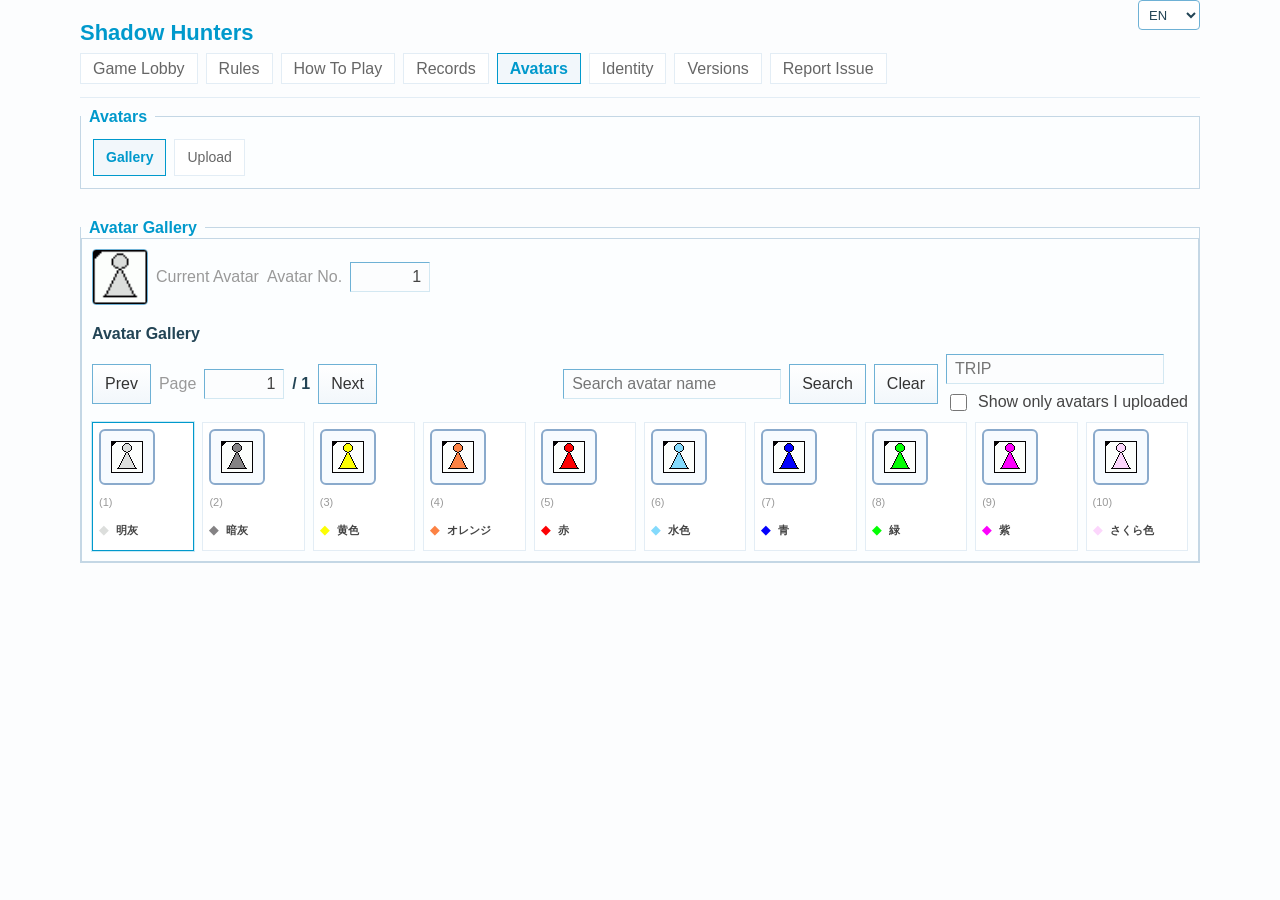
==== commit 9ada481b: "release: v0.3.6-test (GM auto-start revert, records badges structural fix, dice/clock/toast polish) " ====
--- a/frontend/avatar.html
+++ b/frontend/avatar.html
@@ -72,6 +72,13 @@
                   <button id="btnAvatarSearch" class="btn" type="button" data-i18n="avatar.search_btn">搜尋</button>
                   <button id="btnAvatarSearchClear" class="btn" type="button" data-i18n="avatar.search_clear_btn">清除</button>
                 </div>
+                <div class="avatar-mine-filter-controls">
+                  <input id="avatarMineFilterTrip" class="txt avatar-search-input" type="text" maxlength="20" placeholder="TRIP" data-i18n-placeholder="identity.col_trip" aria-label="TRIP" />
+                  <label class="checkbox-row checkbox-row-inline">
+                    <input type="checkbox" id="avatarMineFilterCheck" />
+                    <span data-i18n="avatar.mine_filter_label">只顯示我上傳的頭貼</span>
+                  </label>
+                </div>
               </div>
               <div id="avatarGalleryGrid" class="avatar-option-grid avatar-gallery-grid" aria-live="polite"></div>
             </div>
--- a/frontend/src/theme.css
+++ b/frontend/src/theme.css
@@ -514,6 +514,27 @@
 .chat-role {
   color: #888;
   font-size: 0.9em;
+}
+
+/* 2026-10-15：聊天室每則訊息發言者名字後面的角色標示：揭露了就上對應陣營顏色（跟角色園徽章用的顏色一致），還沒揭露時維持上面那組灰色樣式不改。 */
+.chat-role-hunter {
+  color: #0f4f93;
+  font-weight: 700;
+}
+
+.chat-role-shadow {
+  color: #a61f34;
+  font-weight: 700;
+}
+
+.chat-role-civilian {
+  color: #8a6800;
+  font-weight: 700;
+}
+
+.chat-role-gm {
+  color: #0e7490;
+  font-weight: 700;
 }
 
 .chat-card-token {
@@ -1269,9 +1290,21 @@
   filter: brightness(1.08) saturate(1.08);
 }
 
-/* 2026-10-10 修正：骰子可擲骰提示原本只有縮放跟亮度變化、完全沒有顏色光暈，
-   週期也是 1.1s，比攻擊/區域目標提示慢又不明顯；補上跟其他提示一致的琥珀色
-   光暈，週期加快到 0.65s。 */
+/* 2026-10-19 修正：Mike 覺得四面骰拿掉 clip-path 改成內嵌裝飾三角形的版本
+   很醜，四面骰重新用 clip-path 把整張卡裁成三角形（跟原本一樣）。
+   可擲骰提示效果則是改回拿掉橘色光暈之前、更早期的版本——只有縮放跟亮度
+   閃爍、完全沒有顏色光暈，不是整個拿掉閃爍效果，Mike要的只是「不要橘色」，
+   縮放/亮度的閃爍提示本身還是要有。
+   2026-10-19 修正（追加）：Mike 建議閃爍時配合顏色變淡來加強視覺效果，第一版
+   用 brightness(1.35) + saturate(0.55)，Mike 回報「再加強一點」，於是把
+   brightness 拉高到 1.55、saturate 降到 0.35，變淡的幅度更明顯。
+   2026-10-19 修正（再追加）：Mike 要求骰子閃爍頻率要跟牌庫按鈕（draw-pile-
+   prompt）對齊，週期從 1.1s 改成跟牌庫按鈕、下一步按鈕共用的 0.65s；因為是
+   跟「另一個獨立觸發的元素」對齊（不是像之前兩顆骰子那樣同一刻一起觸發），
+   需要靠 stageNextStepState.js 裡的 syncPulseAnimationDelay 用共同的
+   wall-clock 相位對齊，所以 JS 那邊也補回對應的同步呼叫（見該檔案修正說明）。
+   一樣只是調骰子本身卡片的濾鏡，沒有額外加 box-shadow／外圈光暈，跟 Mike
+   明確拒絕的橘色光暈是兩回事。 */
 .stage-center-badges.is-roll-prompt .stage-badge {
   animation: dice-roll-prompt 0.65s ease-in-out infinite;
 }
@@ -1280,35 +1313,11 @@
   0%,
   100% {
     transform: scale(1);
-    box-shadow: 0 0 0 0 rgba(245, 158, 11, 0);
-    filter: brightness(1);
+    filter: brightness(1) saturate(1);
   }
   50% {
-    transform: scale(1.1);
-    box-shadow: 0 0 0 5px rgba(245, 158, 11, 0.42), 0 8px 16px rgba(217, 119, 6, 0.16);
-    filter: brightness(1.05);
-  }
-}
-
-/* 2026-10-12 修正：四面骰（.stage-badge-triangle）有 clip-path 把元素裁成三角形，
-   box-shadow 會被 clip-path 一起裁掉，導致可擲骰提示亮起來時，只有六面骰（方形，
-   沒有 clip-path）看得到琥珀色光暈，三角形的四面骰只有縮放/亮度變化、完全看不到
-   顏色，兩顆骰子亮起來的樣子不一致。改用 filter: drop-shadow(...)，drop-shadow
-   是依照裁切後的實際形狀畫陰影、不會被 clip-path 擋掉，讓四面骰也能一起亮起琥珀
-   色光暈。用更高優先度的選擇器覆蓋掉三角形的 animation-name。 */
-.stage-center-badges.is-roll-prompt .stage-badge-triangle {
-  animation: dice-roll-prompt-triangle 0.65s ease-in-out infinite;
-}
-
-@keyframes dice-roll-prompt-triangle {
-  0%,
-  100% {
-    transform: scale(1);
-    filter: brightness(1) drop-shadow(0 0 0 rgba(245, 158, 11, 0));
-  }
-  50% {
-    transform: scale(1.1);
-    filter: brightness(1.05) drop-shadow(0 0 5px rgba(245, 158, 11, 0.55)) drop-shadow(0 3px 6px rgba(217, 119, 6, 0.3));
+    transform: scale(1.06);
+    filter: brightness(1.55) saturate(0.35);
   }
 }
 
@@ -1489,6 +1498,22 @@
   background: #fff7d8;
   border-color: #ead087;
   color: #7a6000;
+}
+
+/* 2026-10-15：GM 徽章顏色沿用專門在好陣營/GM 相關畫面拿整齊過的青色。 */
+.records-option-badge-gm {
+  width: auto;
+  min-width: 22px;
+  padding: 0 5px;
+  background: #e0f7fa;
+  border-color: #4fb3bf;
+  color: #0e7490;
+}
+
+.records-option-badge-purple {
+  background: #f2ecfb;
+  border-color: #c3aeef;
+  color: #5b34a0;
 }
 
 .records-option-extra {
@@ -1842,7 +1867,8 @@
 .stage-next-step-button[data-phase='skip-area'],
 .stage-next-step-button[data-phase='use-card'],
 .stage-next-step-button[data-phase='equip'],
-.stage-next-step-button[data-phase='skip-attack'] {
+.stage-next-step-button[data-phase='skip-attack'],
+.stage-next-step-button[data-phase='end-turn'] {
   /* 2026-10-09 修正：原本的脈動速度（1.1s）跟顏色（淡紫色、透明度只有 0.32）
      太不明顯，玩家反映這顆按鈕看起來完全沒有閃爍提示；改成跟攻擊／區域目標
      提示（attack-target-pulse／area-target-pulse）一樣的 0.65s 節奏，並換成
@@ -1852,7 +1878,10 @@
      之前完全沒有閃爍樣式，跟 turn-start/skip-area 共用同一套。
      2026-10-13 補上 data-phase='equip'（確認裝備白卡）跟 data-phase='skip-attack'
      （輪到自己可以選擇跳過攻擊）：這兩個按鈕的 JS 早就有在設定對應的 data-phase，
-     但這裡的選擇器清單一直沒有同步加進來，所以這兩種情況按鈕完全沒有閃爍提示。 */
+     但這裡的選擇器清單一直沒有同步加進來，所以這兩種情況按鈕完全沒有閃爍提示。
+     2026-10-19 補上 data-phase='end-turn'（selfStatus === 6，可以按「結束回合」
+     的狀態）：跟上面兩次一樣的漏網狀況——JS 那裡原本完全沒有幫這個狀態設定
+     data-phase，導致結束回合按鈕從來沒有閃爍提示過，Mike 發現後一起補上。 */
   animation: turn-start-pulse 0.65s ease-in-out infinite;
 }
 
@@ -1860,7 +1889,8 @@
 .stage-next-step-button[data-phase='skip-area']:hover:not(:disabled),
 .stage-next-step-button[data-phase='use-card']:hover:not(:disabled),
 .stage-next-step-button[data-phase='equip']:hover:not(:disabled),
-.stage-next-step-button[data-phase='skip-attack']:hover:not(:disabled) {
+.stage-next-step-button[data-phase='skip-attack']:hover:not(:disabled),
+.stage-next-step-button[data-phase='end-turn']:hover:not(:disabled) {
   filter: brightness(1.05);
 }
 
@@ -2004,12 +2034,12 @@
 @media (prefers-reduced-motion: reduce) {
   .stage-card-pile.is-draw-prompt,
   .stage-center-badges.is-roll-prompt .stage-badge,
-  .stage-center-badges.is-roll-prompt .stage-badge-triangle,
   .stage-next-step-button[data-phase='turn-start'],
   .stage-next-step-button[data-phase='skip-area'],
   .stage-next-step-button[data-phase='use-card'],
   .stage-next-step-button[data-phase='equip'],
   .stage-next-step-button[data-phase='skip-attack'],
+  .stage-next-step-button[data-phase='end-turn'],
   .stage-card-field.move-target-prompt,
   .player-card.area-target-prompt {
     animation: none;
@@ -2291,6 +2321,17 @@
 .player-card.area-target-prompt {
   cursor: pointer;
   animation: area-target-pulse 0.65s ease-in-out infinite;
+}
+
+/* 2026-10-17 新增：綠卡目標確認期間，跟這次效果沒有直接關係的玩家（出卡的人、
+   單純旁觀的其他玩家）原本會跟目標玩家本人一樣看到卡片閃爍（attack-target-prompt），
+   Mike 回報沒輪到自己時不應該有閃爍特效，但可以保留原本的高亮（頻率0，不要動畫）
+   讓人看得出是誰被影響。這個 class 只是靜態的琥珀色外框跟陰影，沒有 animation，
+   也不像 attack/area-target-prompt 一樣是 cursor:pointer（這不是可以互動的目標）。 */
+.player-card.prompt-target-static {
+  cursor: default;
+  border-color: #d97706;
+  box-shadow: 0 0 0 3px rgba(245, 158, 11, 0.42);
 }
 
 .player-card.ready {
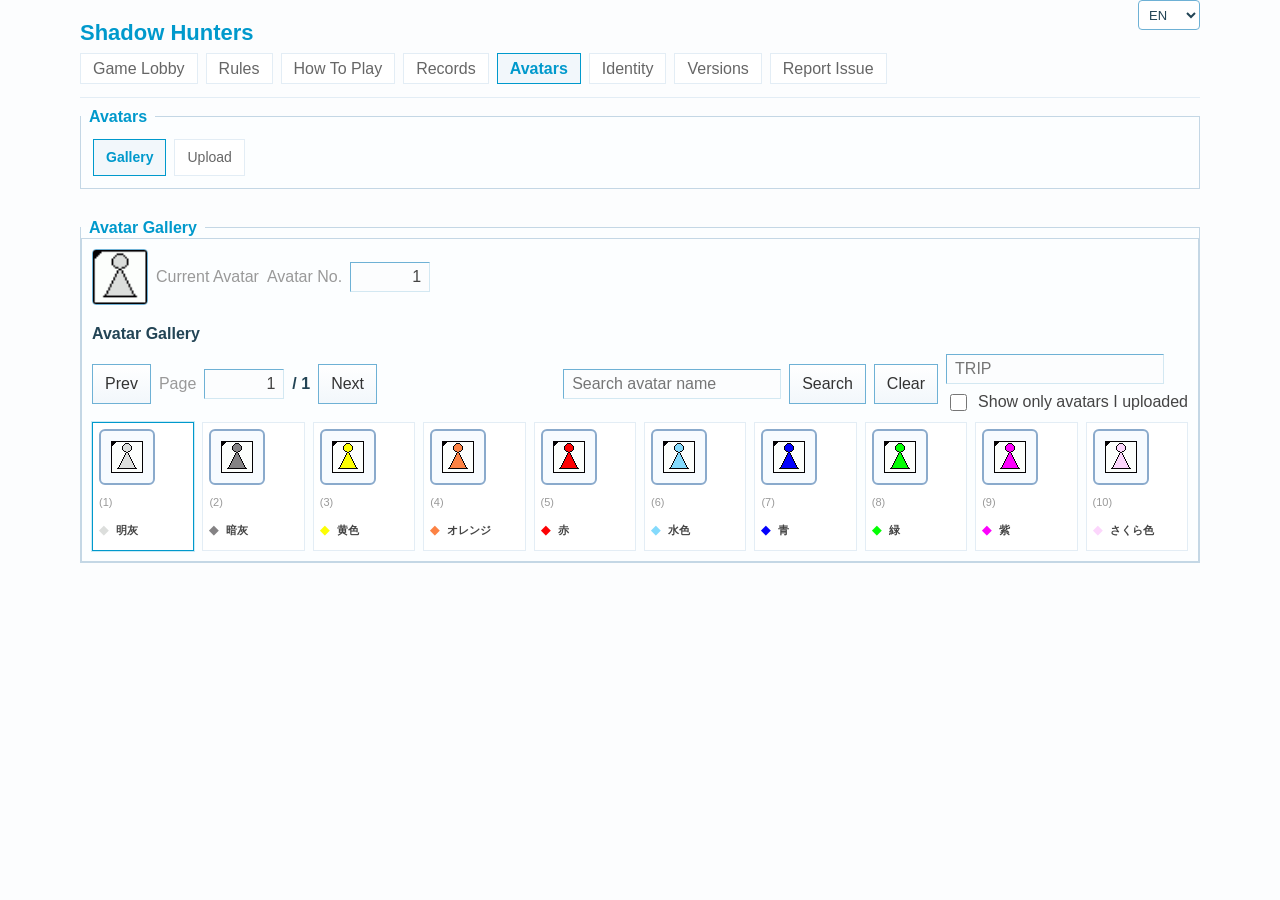
==== commit 53844bd1: "feat: v0.3.17-test batch - draw-card flight animation, camp-guess chat sync, equipment targeting fix" ====
--- a/frontend/avatar.html
+++ b/frontend/avatar.html
@@ -4,7 +4,7 @@
     <meta charset="UTF-8" />
     <meta name="viewport" content="width=device-width, initial-scale=1.0" />
     <title>暗影獵人｜頭像一覽</title>
-    <link rel="stylesheet" href="./src/theme.css?v=20261013-issue126-stageglowfix1" />
+    <link rel="stylesheet" href="./src/theme.css" />
   </head>
   <body data-page="avatar-gallery">
     <div id="header">
@@ -119,6 +119,6 @@
     </div>
 
     <div id="toast" class="toast" role="status" aria-live="polite"></div>
-    <script type="module" src="./src/app.js?v=20260402-issue52-floatingchatfix1"></script>
+    <script type="module" src="./src/app.js"></script>
   </body>
 </html>
--- a/frontend/src/theme.css
+++ b/frontend/src/theme.css
@@ -8,6 +8,12 @@
   --muted: #999;
   --panel: #f7f7f7;
   --warn: #f60;
+  /* 2026-11-11 新增：Mike 回報場上一堆「可以點擊」的閃爍提示（抽牌堆、擲骰、
+     攻擊／場地／移動目標、回合開始等）節奏快慢不一致，容易看起來很亂。這些
+     animation 的時長原本各自寫死在各自的規則裡，大部分已經是 0.65s，只有
+     移動目標提示（.stage-card-field.move-target-prompt）是 1.1s 的孤例。
+     改成統一讀這個變數，之後要整體調快/調慢閃爍節奏，只需要改這一個地方。 */
+  --stage-prompt-blink-duration: 0.65s;
 }
 
 * {
@@ -313,6 +319,32 @@
   color: #8a6800;
   background: #fff7dd;
   border-color: #efd78c;
+}
+
+/* 2026-10-29 新增：未揭露角色卡片上的陣營猜測徽章（村民卡片、見 ui.js 的
+   CAMP_GUESS_STATES）。灰色＝還沒猜；套到 hunter/shadow/civilian 時沿用上面
+   同一組陣營配色；is-exclude（『可能不是』）維持陣營色但改空心虛線，跟『可能是』
+   的實心樣式區分——這組視覺是暫定的，Mike 之後想到更好的表示方式可能會再調整。 */
+.player-camp-guess-badge {
+  color: #7a8793;
+  background: #eef1f3;
+  border-color: #d2dadf;
+  cursor: pointer;
+  user-select: none;
+}
+
+.player-camp-guess-badge:hover {
+  filter: brightness(0.96);
+}
+
+.player-camp-guess-badge:focus-visible {
+  outline: 2px solid #0f78c4;
+  outline-offset: 1px;
+}
+
+.player-camp-guess-badge.is-exclude {
+  background: transparent;
+  border-style: dashed;
 }
 
 .damage-meter-player-chip {
@@ -974,6 +1006,33 @@
   line-height: 1.55;
 }
 
+/* 2026-11-10 新增：點擊場地卡上的玩家 token 彈出的完整卡片面板。跟 .stage-field-detail-panel
+   共用基礎外觀（定位、邊框、陰影），這裡只加寬一點點，因為玩家卡片內容（裝備、角色、
+   TRIP 等）比場地說明文字多，320px 的場地面板寬度放一張完整玩家卡片會太擠。
+   2026-11-10 修正：原本另外限制了 max-height: min(70vh, 520px) 想避免卡片在小螢幕
+   超出畫面，結果在不少螢幕高度下反而比單張玩家卡片本身還矮，逼著內容捲動——而角色
+   說明小視窗（.player-role-popover）是用滑過/點擊展開「蓋」在卡片上面的純 CSS 效果
+   （見 .player-role-info:hover/:focus-within .player-role-popover），一旦外層有
+   overflow-y: auto，這個蓋出來的小視窗超出目前捲動範圍的部分就會被捲動容器裁掉、
+   玩家點了角色卻看起來完全沒反應。改成只用視窗高度當安全上限（不再額外限制
+   70vh/520px 這麼緊），一般情況下一張玩家卡片的內容早就比這個寬鬆很多，不會真的
+   觸發捲動，角色說明視窗就能正常完整蓋出來；真的極端矮的視窗下還是會捲動，當作
+   最後防線，不會讓面板整個跑出畫面外。 */
+.stage-occupant-card-popup {
+  width: min(320px, calc(100vw - 24px));
+  max-height: calc(100vh - 24px);
+  overflow-y: auto;
+}
+
+.stage-occupant-card-popup-body {
+  margin-top: 8px;
+  display: block;
+}
+
+.stage-occupant-card-popup-body .player-card {
+  width: 100%;
+}
+
 .stage-discard-detail-panel {
   max-height: min(320px, calc(100vh - 48px));
   overflow-y: auto;
@@ -1109,6 +1168,18 @@
 .stage-card-green {
   border-color: #6fa48a;
   background: linear-gradient(180deg, #dff6e8 0%, #b8e3c9 100%);
+}
+
+/* 2026-11-11 新增：抽卡動畫用的卡片影子，從牌庫格子飛到中央「發動」格。座標
+   由 JS 用 getBoundingClientRect() 即時算出後直接寫成 inline style（inline
+   style 優先權最高，蓋得過 .stage-card 原本的 position:absolute／寬高），這裡
+   只需要負責外觀（z-index、不可點擊）跟位移／淡出用的 transition 時間。淡出
+   的 0.15s 延後到 0.3s 才開始，讓卡片先飛到終點附近再淡出，不會太早消失。 */
+.draw-card-flight-ghost {
+  z-index: 310;
+  pointer-events: none;
+  transition: left 0.3s ease-in, top 0.3s ease-in, width 0.3s ease-in, height 0.3s ease-in,
+    opacity 0.15s ease-in 0.3s;
 }
 
 .stage-card-discard {
@@ -1176,7 +1247,7 @@
    節奏跟強度，光暈顏色維持原本的琥珀色（跟其他「可操作」提示一致）。 */
 .stage-card-pile.is-draw-prompt {
   cursor: pointer;
-  animation: draw-pile-prompt 0.65s ease-in-out infinite;
+  animation: draw-pile-prompt var(--stage-prompt-blink-duration) ease-in-out infinite;
 }
 
 .stage-card-pile.is-draw-prompt .stage-pile-count {
@@ -1224,7 +1295,7 @@
 }
 .stage-card-field.move-target-prompt {
   cursor: pointer;
-  animation: stage-move-target-pulse 1.1s ease-in-out infinite;
+  animation: stage-move-target-pulse var(--stage-prompt-blink-duration) ease-in-out infinite;
 }
 @keyframes stage-move-target-pulse {
   0%,
@@ -1306,7 +1377,7 @@
    一樣只是調骰子本身卡片的濾鏡，沒有額外加 box-shadow／外圈光暈，跟 Mike
    明確拒絕的橘色光暈是兩回事。 */
 .stage-center-badges.is-roll-prompt .stage-badge {
-  animation: dice-roll-prompt 0.65s ease-in-out infinite;
+  animation: dice-roll-prompt var(--stage-prompt-blink-duration) ease-in-out infinite;
 }
 
 @keyframes dice-roll-prompt {
@@ -1868,7 +1939,8 @@
 .stage-next-step-button[data-phase='use-card'],
 .stage-next-step-button[data-phase='equip'],
 .stage-next-step-button[data-phase='skip-attack'],
-.stage-next-step-button[data-phase='end-turn'] {
+.stage-next-step-button[data-phase='end-turn'],
+.stage-next-step-button[data-phase='roll-move-dice'] {
   /* 2026-10-09 修正：原本的脈動速度（1.1s）跟顏色（淡紫色、透明度只有 0.32）
      太不明顯，玩家反映這顆按鈕看起來完全沒有閃爍提示；改成跟攻擊／區域目標
      提示（attack-target-pulse／area-target-pulse）一樣的 0.65s 節奏，並換成
@@ -1881,8 +1953,13 @@
      但這裡的選擇器清單一直沒有同步加進來，所以這兩種情況按鈕完全沒有閃爍提示。
      2026-10-19 補上 data-phase='end-turn'（selfStatus === 6，可以按「結束回合」
      的狀態）：跟上面兩次一樣的漏網狀況——JS 那裡原本完全沒有幫這個狀態設定
-     data-phase，導致結束回合按鈕從來沒有閃爍提示過，Mike 發現後一起補上。 */
-  animation: turn-start-pulse 0.65s ease-in-out infinite;
+     data-phase，導致結束回合按鈕從來沒有閃爍提示過，Mike 發現後一起補上。
+     2026-11-01 補上 data-phase='roll-move-dice'：剛新增移動擲骰按鈕時，誤用了
+     一組會把整顆按鈕底色直接換成橘色的獨立 keyframes（roll-move-dice-pulse），
+     跟其他階段按鈕「只有橘色外框光暈閃爍、底色不變」的風格不一致，Mike 回報
+     看起來不統一。改成直接併進這份共用清單，統一都用同一套 turn-start-pulse
+     （只有 box-shadow 光暈＋亮度變化），拿掉原本獨立的 roll-move-dice-pulse。 */
+  animation: turn-start-pulse var(--stage-prompt-blink-duration) ease-in-out infinite;
 }
 
 .stage-next-step-button[data-phase='turn-start']:hover:not(:disabled),
@@ -1890,7 +1967,8 @@
 .stage-next-step-button[data-phase='use-card']:hover:not(:disabled),
 .stage-next-step-button[data-phase='equip']:hover:not(:disabled),
 .stage-next-step-button[data-phase='skip-attack']:hover:not(:disabled),
-.stage-next-step-button[data-phase='end-turn']:hover:not(:disabled) {
+.stage-next-step-button[data-phase='end-turn']:hover:not(:disabled),
+.stage-next-step-button[data-phase='roll-move-dice']:hover:not(:disabled) {
   filter: brightness(1.05);
 }
 
@@ -2315,12 +2393,12 @@
 
 .player-card.attack-target-prompt {
   cursor: pointer;
-  animation: attack-target-pulse 0.65s ease-in-out infinite;
+  animation: attack-target-pulse var(--stage-prompt-blink-duration) ease-in-out infinite;
 }
 
 .player-card.area-target-prompt {
   cursor: pointer;
-  animation: area-target-pulse 0.65s ease-in-out infinite;
+  animation: area-target-pulse var(--stage-prompt-blink-duration) ease-in-out infinite;
 }
 
 /* 2026-10-17 新增：綠卡目標確認期間，跟這次效果沒有直接關係的玩家（出卡的人、
@@ -2334,6 +2412,13 @@
   box-shadow: 0 0 0 3px rgba(245, 158, 11, 0.42);
 }
 
+/* 2026-10-20 新增：開局後、GM 按下「開始遊戲」放行前這段暫停期間，GM 自己看到的每張其他玩家卡片都能點開改角色，用藍紫色的靜態高亮跟攻擊／場地效果的紅／橙區分開；同時所有卡片都可點，所以故意不加閃爍動畫（避免同時一堆卡片一起閃眼花）。 */
+.player-card.gm-edit-target-prompt {
+  cursor: pointer;
+  border-color: #7c3aed;
+  box-shadow: 0 0 0 3px rgba(124, 58, 237, 0.4);
+}
+
 .player-card.ready {
   background: #f3e8ff;
   border-color: #c084fc;
@@ -2344,6 +2429,17 @@
   border-color: #9ca3af;
   opacity: 1;
   filter: grayscale(0.3);
+}
+
+/* 2026-10-21 新增：Mike 要求暴斃死亡的玩家卡片要跟一般死亡區分出不一樣的顏色。
+   疊加在既有 .player-card.dead 上面（class 順序是 player-card dead boomed，
+   見 ui.js），用偏紅橙色系跟一般死亡的灰色做區隔，呼應「暴斃」這個詞本身帶有
+   爆炸/意外死亡的語感；邊框跟底色都要比一般死亡更醒目一點，但不要太刺眼，
+   避免在卡片堆疊時喧賓奪主。 */
+.player-card.dead.boomed {
+  background: #fde1d3;
+  border-color: #ea580c;
+  filter: grayscale(0.1);
 }
 
 @keyframes attack-target-pulse {
@@ -2434,6 +2530,11 @@
   gap: 10px;
 }
 
+.area-choice-actions-single {
+  grid-template-columns: minmax(0, 220px);
+  justify-content: center;
+}
+
 .area-choice-button {
   min-height: 38px;
   border-radius: 10px;
@@ -2483,6 +2584,124 @@
 
 .equipment-choice-actions {
   grid-template-columns: 1fr;
+}
+
+/* 2026-10-20 新增：GM 更改玩家角色視窗改成分陣營分組顯示（20 位角色），比原本的
+   .equipment-choice-dialog 高得多，所以陣需作宽度調寬一點。超過
+   高度時改成整個對話框內搲桕（而不是整個頁面），標題、提示訊息、取消按鈕
+   還是會固定在最上面。 */
+.gm-character-choice-dialog {
+  width: min(420px, calc(100vw - 32px));
+  max-height: min(78vh, 640px);
+  overflow-y: auto;
+}
+
+/* 2026-10-20 新增：暗影／獵人／中立三個陣營分組用不同的邊框色區分。
+   2026-11-01 修正：Mike 回報這裡原本是隨意選的三種顏色，跟遊戲內其他地方
+   （傷害計算表的陣營徽章 .damage-meter-badge.shadow/.hunter/.civilian、
+   村民卡片的陣營猜測徽章）看到的陣營配色不一致，改成套用同一組顏色——
+   暗影＝紅（#a61f34）、獵人＝藍（#0f4f93）、中立＝黃（#8a6800），跟整個
+   遊戲畫面上「看到這個顏色＝這個陣營」的視覺語言保持一致。 */
+.gm-character-choice-group {
+  display: grid;
+  gap: 6px;
+}
+
+.gm-character-choice-group + .gm-character-choice-group {
+  margin-top: 4px;
+}
+
+.gm-character-choice-group-label {
+  font-size: 13px;
+  font-weight: 700;
+  color: #52708a;
+  padding-left: 8px;
+  border-left: 3px solid #b5cbda;
+}
+
+.gm-character-choice-group[data-camp="Shadow"] .gm-character-choice-group-label {
+  border-left-color: #a61f34;
+  color: #a61f34;
+}
+
+.gm-character-choice-group[data-camp="Hunter"] .gm-character-choice-group-label {
+  border-left-color: #0f4f93;
+  color: #0f4f93;
+}
+
+.gm-character-choice-group[data-camp="Civilian"] .gm-character-choice-group-label {
+  border-left-color: #8a6800;
+  color: #8a6800;
+}
+
+.gm-character-choice-group-options {
+  gap: 6px;
+}
+
+.gm-player-adjust-dialog {
+  width: min(360px, calc(100vw - 32px));
+}
+
+.gm-player-adjust-actions {
+  display: grid;
+  grid-template-columns: repeat(3, 1fr);
+  gap: 8px;
+  margin-top: 4px;
+}
+
+.gm-player-adjust-actions .area-choice-button {
+  min-height: 40px;
+}
+
+.gm-player-adjust-hp-row {
+  display: grid;
+  grid-template-columns: auto 1fr auto;
+  align-items: center;
+  gap: 8px;
+  margin-top: 12px;
+}
+
+.gm-player-adjust-hp-row label {
+  font-size: 13px;
+  font-weight: 700;
+  color: #52708a;
+  white-space: nowrap;
+}
+
+.gm-player-adjust-hp-input {
+  width: 100%;
+  min-height: 36px;
+  border-radius: 8px;
+  border: 1px solid #b5cbda;
+  padding: 4px 8px;
+  font-size: 14px;
+  box-sizing: border-box;
+}
+
+.gm-player-adjust-hp-row .area-choice-button {
+  min-height: 36px;
+  padding-left: 14px;
+  padding-right: 14px;
+}
+
+.gm-character-choice-group-options .equipment-choice-option {
+  min-height: 36px;
+  text-align: left;
+  padding-left: 12px;
+}
+
+/* 2026-10-29 新增：「調整行動順序」分組是一串數字按鈕（最多 10 個），用跟角色
+   清單一樣逐行列出太佔空間，改成小格子排列、置中顯示數字，比較像數字鍵盤。 */
+.gm-character-choice-group[data-camp="order"] .gm-character-choice-group-options {
+  grid-template-columns: repeat(5, 1fr);
+  gap: 6px;
+}
+
+.gm-character-choice-group[data-camp="order"] .equipment-choice-option {
+  min-height: 34px;
+  text-align: center;
+  padding-left: 0;
+  font-size: 14px;
 }
 
 .player-card-head {
@@ -2973,6 +3192,38 @@
   transform: none;
 }
 
+/* 2026-10-23 新增：聊天村的色碼輸入——原生色盤 + 可直接打字的文字框，取代一般
+   遊戲村用的九色色塊（見 ui.js 的 isChatRoom 分支）。 */
+.color-hex-picker {
+  display: flex;
+  align-items: center;
+  gap: 6px;
+}
+
+.color-hex-swatch-input {
+  width: 28px;
+  height: 28px;
+  padding: 0;
+  border: 1px solid var(--line);
+  border-radius: 4px;
+  background: none;
+  cursor: pointer;
+}
+
+.color-hex-text-input {
+  width: 76px;
+  font-family: monospace;
+  font-size: 0.85em;
+  padding: 3px 6px;
+  border: 1px solid var(--line);
+  border-radius: 4px;
+}
+
+.color-hex-text-input.invalid {
+  border-color: #e74c3c;
+  outline-color: #e74c3c;
+}
+
 .data-table {
   width: 100%;
   border-collapse: collapse;
@@ -3260,6 +3511,63 @@
 
 .village-info-row-desc {
   margin-top: -2px;
+}
+
+/* 2026-11-10 新增：房間頁「村莊資訊」改版——標題列（legend）改成村莊名稱＋收合按鈕。
+   2026-11-10 修正：原本用 justify-content: space-between 把按鈕推到整列最右邊，
+   村莊名稱短的時候中間會空一大塊；Mike 要求箭頭按鈕直接貼在名稱後面（HTML 裡
+   roomTitle 在 roomInfoCollapseToggle 前面，用 flex-start 自然就會貼在名稱右側），
+   不要被推到最右邊。只有房間頁的 HTML 放了 .room-info-legend 這個 class，回放頁
+   沒有，不受影響。 */
+.room-info-legend {
+  display: flex;
+  align-items: center;
+  justify-content: flex-start;
+  gap: 6px;
+  width: 100%;
+}
+
+.room-info-collapse-toggle {
+  flex-shrink: 0;
+  width: 22px;
+  height: 22px;
+  display: inline-flex;
+  align-items: center;
+  justify-content: center;
+  border: 1px solid var(--line);
+  border-radius: 4px;
+  background: #fff;
+  color: var(--primary);
+  cursor: pointer;
+  padding: 0;
+}
+
+.room-info-collapse-toggle:hover {
+  background: #eef6fb;
+}
+
+.room-info-collapse-icon {
+  display: inline-block;
+  font-size: 13px;
+  line-height: 1;
+  transition: transform 0.15s ease;
+}
+
+/* 收合時箭頭從「▾」（朝下，表示點了會往下展開）轉成指向右邊，跟一般收合清單的
+   箭頭方向習慣一致。 */
+.room-info-collapse-toggle[aria-expanded="false"] .room-info-collapse-icon {
+  transform: rotate(-90deg);
+}
+
+/* 用 #roomInfo.room-info-collapsed 這個 ID+class 組合，確保能蓋過 .card-body
+   本身的 display: flex（見 .room-layout-info-chat-row > fieldset > .card-body），
+   單純用 [hidden] 屬性在這裡蓋不掉那條規則。 */
+#roomInfo.room-info-collapsed {
+  display: none;
+}
+
+.village-info-desc-plain {
+  color: #334;
 }
 
 .village-settings-group {
@@ -4101,6 +4409,67 @@
   outline-offset: 2px;
 }
 
+/* 2026-10-24 新增：聊天／系統訊息各自獨立的顯示開關，改成實心藥丸形按鈕的樣子，
+   讓它更像「按鈕」而不是分頁標籤：預設（未加 is-off）是實心藍底白字，看起來像
+   「已按下／開啟」；按一下關掉後變成 is-off，變成白底灰框的空心樣子，看起來像
+   「沒按下／關閉」。兩個按鈕互不影響，可以同時開、同時關、或各開一個。 */
+.sh-fchat-tabs {
+  display: flex;
+  gap: 8px;
+  padding: 8px 10px 6px;
+  background: #fff;
+  border-bottom: 1px solid var(--line, #cfe3ee);
+  flex-shrink: 0;
+}
+
+.sh-fchat-tab {
+  flex: 1;
+  border: 1.5px solid var(--primary, #09c);
+  border-radius: 999px;
+  background: var(--primary, #09c);
+  color: #fff;
+  font-size: 12px;
+  font-weight: 700;
+  padding: 5px 8px;
+  cursor: pointer;
+  box-shadow: 0 1px 3px rgba(21, 49, 67, 0.25);
+  transition: background 0.15s, color 0.15s, box-shadow 0.15s, border-color 0.15s;
+}
+
+.sh-fchat-tab:hover {
+  background: #0890bb;
+  border-color: #0890bb;
+}
+
+.sh-fchat-tab.is-off {
+  background: #fff;
+  color: #9aa6ad;
+  border-color: #d7dee2;
+  box-shadow: none;
+}
+
+.sh-fchat-tab.is-off:hover {
+  background: #f3f6f8;
+  border-color: #c3ccd1;
+}
+
+.sh-fchat-tab-badge {
+  display: inline-block;
+  margin-left: 4px;
+  background: #f60;
+  color: #fff;
+  border-radius: 10px;
+  padding: 0 5px;
+  font-size: 10px;
+  font-weight: 700;
+  min-width: 15px;
+  text-align: center;
+}
+
+.sh-fchat-tab-badge[hidden] {
+  display: none !important;
+}
+
 /* Message list */
 .sh-fchat-msgs-wrap {
   position: relative;
@@ -4626,6 +4995,19 @@
   color: #880000;
 }
 
+/* 2026-11-10 新增：Mike 要求開局「本場配置：X獵人 Y暗影 Z中立」這則公告要比一般系統
+   訊息更醒目——原本跟其他系統訊息共用同一套淡黃底色，容易在捲動時被滑過去。
+   2026-11-10 修正：第一版用淡藍底＋深藍字，數值算出來對比度其實夠（>10:1），但
+   Mike 回報「字跟底色融合在一起」——淺色底配同色系深色字，視覺上還是容易讀起來
+   糊成一片。改成實心深藍底＋白字的「橫幅」樣式，跟其他系統訊息的淡色調完全不同，
+   辨識度更高。 */
+.system-line.system-game-config {
+  border-left-color: #8ecdf0;
+  background: #1d5f85;
+  color: #ffffff;
+  font-weight: 700;
+}
+
 /* ============================================================
    Preview-only player card overrides
    Scoped to [data-page="room"] ??zero impact on real room
@@ -5199,158 +5581,182 @@
     font-size: 16px;
   }
 }
-/* 手機版浮動收合面板：血量、玩家列表（系統訊息、主畫面內嵌聊天室在手機版「遊戲房間」直接整個
-   隱藏，不提供浮動面板；但在「回放／記錄」頁面兩者都維持原本的顯示方式，因為查看記錄時本來就是
-   要看對戰紀錄內容，而且回放頁沒有右下角浮動聊天室可以替代）。
-   把 room.html/replay_room.html 裡原本固定顯示的「傷害計量表」（血量）跟「村民列表」
-   （玩家）兩個 fieldset，在手機斷點內搬進各自獨立、可收合的浮動面板（跟右下角的浮動
-   聊天室同樣的操作方式），疊在聊天室按鈕的正上方：由下往上依序是聊天室、血量、玩家。
-   這兩個 fieldset 的內容還是由原本的 room.js/replayRoom.js 更新（id 不變），這裡純粹
-   只是改變它們顯示的位置。桌面／平板版不受影響（CSS 只在手機寬度生效，JS 也只在手機
-   寬度才會搬動這兩個區塊）。 */
+/* 2026-11-10 修正：血量（傷害計量表）浮動面板改成不分螢幕寬度，桌面版也跟手機版一樣
+   收合成右下角可展開的浮動按鈕（Mike 要求「桌面版的血量條也改成浮動按鈕」）；「村民列表」
+   維持原樣，只有手機寬度才收合成浮動面板，桌面／平板版仍然固定顯示在頁面上，所以下面這組
+   共用的 .sh-floating-fieldset／.sh-ffs-* 基礎樣式跟血量專屬的 .sh-floating-hp 搬到
+   media query 外面、不分寬度都套用；「村民列表」專屬的 .sh-floating-players 定位、
+   以及系統訊息／內嵌聊天室的隱藏，維持原本只在手機斷點生效。 */
+.sh-floating-fieldset {
+  position: fixed;
+  right: 20px;
+  z-index: 200;
+  display: flex;
+  flex-direction: column;
+  align-items: flex-end;
+  gap: 8px;
+  font-size: 14px;
+  font-family: inherit;
+}
+
+.sh-floating-hp {
+  bottom: 160px;
+}
+
+.sh-ffs-toggle-btn {
+  display: flex;
+  align-items: center;
+  justify-content: center;
+  width: 52px;
+  height: 52px;
+  padding: 0;
+  background: #6fa2bf;
+  color: #fff;
+  border: none;
+  border-radius: 50%;
+  cursor: pointer;
+  box-shadow: 0 4px 14px rgba(0, 0, 0, 0.24);
+  font-size: 20px;
+  line-height: 1;
+  transition: background 0.15s, box-shadow 0.15s;
+}
+
+.sh-ffs-toggle-icon {
+  line-height: 1;
+}
+
+.sh-ffs-toggle-btn:hover {
+  background: #7fb0cb;
+  box-shadow: 0 6px 16px rgba(0, 0, 0, 0.3);
+}
+
+.sh-ffs-toggle-btn:focus-visible {
+  outline: 2px solid #fff;
+  outline-offset: 2px;
+}
+
+.sh-ffs-toggle-btn.is-open {
+  background: #4a7f9c;
+}
+
+/* 玩家列表／血量收合成浮動按鈕時，裡面原本會閃爍的內容（玩家卡片等）雖然還是會正常閃爍，
+   但按鈕本身收合時看不到裡面的東西，使用者不會注意到要點開——用同一組既有的
+   attack-target-pulse／area-target-pulse 動畫讓按鈕本身也跟著閃爍提示。
+   renderState() 裡會依目前的 playerPromptClass 切換這兩個 class。 */
+.sh-ffs-toggle-btn.attack-target-prompt {
+  animation: attack-target-pulse var(--stage-prompt-blink-duration) ease-in-out infinite;
+}
+
+.sh-ffs-toggle-btn.area-target-prompt {
+  animation: area-target-pulse var(--stage-prompt-blink-duration) ease-in-out infinite;
+}
+
+.sh-ffs-panel {
+  display: flex;
+  flex-direction: column;
+  width: min(320px, calc(100vw - 40px));
+  max-height: min(420px, calc(100vh - 160px));
+  background: #fff;
+  border: 1px solid var(--line-strong, #6eb1d5);
+  border-radius: 10px;
+  box-shadow: 0 8px 24px rgba(21, 49, 67, 0.22);
+  overflow: hidden;
+}
+
+/* 2026-11-10 新增：血量（傷害計量表）面板桌面版螢幕夠寬，不需要跟手機版一樣卡在
+   320px、逼使 .damage-meter-grid（最小寬度 860px）內部一直要左右拉橫向捲軸——
+   放寬到最多 920px（夠放下整張表），在窄螢幕上 calc(100vw - 40px) 還是會把它縮回
+   接近滿版寬度，所以不用額外寫手機斷點，同一條規則兩邊都適用。只套用在血量面板本身
+   （.sh-floating-hp 底下），不影響玩家列表面板（.sh-floating-players，手機版才有）
+   原本的 320px 寬度。 */
+.sh-floating-hp .sh-ffs-panel {
+  width: min(920px, calc(100vw - 40px));
+}
+
+.sh-ffs-panel[hidden] {
+  display: none !important;
+}
+
+.sh-ffs-header {
+  display: flex;
+  align-items: center;
+  justify-content: space-between;
+  padding: 8px 12px;
+  background: var(--primary, #09c);
+  color: #fff;
+  font-weight: 600;
+  font-size: 13px;
+  flex-shrink: 0;
+}
+
+.sh-ffs-title {
+  overflow: hidden;
+  text-overflow: ellipsis;
+  white-space: nowrap;
+}
+
+.sh-ffs-collapse-btn {
+  background: transparent;
+  border: none;
+  color: #fff;
+  font-size: 22px;
+  line-height: 1;
+  padding: 0 4px;
+  cursor: pointer;
+  flex-shrink: 0;
+}
+
+.sh-ffs-collapse-btn:hover {
+  opacity: 0.75;
+}
+
+.sh-ffs-body {
+  flex: 1;
+  min-height: 0;
+  overflow-y: auto;
+  padding: 8px 10px;
+  background: #fff;
+}
+
+.sh-ffs-body fieldset {
+  margin: 0 0 10px;
+}
+
+.sh-ffs-body fieldset:last-child {
+  margin-bottom: 0;
+}
+
+/* 2026-11-10 修正：房間頁（直播中）的內嵌「聊天」「系統訊息」原本只有手機寬度才隱藏、
+   改用右下角浮動聊天室取代；桌面／平板版同時顯示內嵌跟浮動兩份，等於重複一份。Mike
+   要求桌面版也一併隱藏這兩塊內嵌面板，統一只用浮動聊天室，不分螢幕寬度。回放頁（過去
+   紀錄）目前沒有浮動聊天室可用，維持原本內嵌顯示、不受影響——所以下面兩條規則拿掉
+   max-width: 640px 這個限制，但仍然只套用在 [data-page="room"]，不會影響
+   [data-page="replay-room"]。騰出來的版面空間，之後再另外設計成可收攏的樣子。 */
+[data-page="room"] .room-layout-system-fieldset {
+  display: none;
+}
+
+[data-page="room"] .room-chat-fieldset {
+  display: none;
+}
+
+/* 2026-11-10 新增：上面把房間頁的「聊天」隱藏之後，「村莊資訊」原本固定在左邊窄欄、
+   右邊的「聊天」欄位空出來變成一塊很怪的空白。Mike 要求房間頁的「村莊資訊」改成橫的
+   滿版——這裡把這一列的 grid 改成單欄，讓「村莊資訊」撐滿整列寬度；內容本身（村莊
+   資訊列表）原本就是用 flex-wrap 橫向排列每一行的項目，欄位變寬後自然會排得比較橫、
+   比較不擁擠，不用額外改內容排版。只套用在 [data-page="room"]，不影響回放頁
+   （[data-page="replay-room"] 維持原本兩欄版面，不管桌面還是手機寬度都不受影響）。 */
+[data-page="room"] .room-layout-info-chat-row {
+  grid-template-columns: 1fr;
+  grid-template-areas:
+    "info"
+    "players";
+}
+
+/* 手機版專屬：村民列表收合成浮動面板的定位。桌面／平板版不受影響。 */
 @media (max-width: 640px) {
-  [data-page="room"] .room-layout-system-fieldset {
-    display: none;
-  }
-
-  /* 主畫面內嵌的聊天室只在「遊戲房間」頁面隱藏：手機版已經有右下角浮動聊天室可以收發訊息，
-     不需要再重複顯示一份；回放頁沒有浮動聊天室，所以維持原本顯示，確保還能看到對戰當時的
-     聊天內容。 */
-  [data-page="room"] .room-chat-fieldset {
-    display: none;
-  }
-
-  .sh-floating-fieldset {
-    position: fixed;
-    right: 20px;
-    z-index: 200;
-    display: flex;
-    flex-direction: column;
-    align-items: flex-end;
-    gap: 8px;
-    font-size: 14px;
-    font-family: inherit;
-  }
-
-  .sh-floating-hp {
-    bottom: 160px;
-  }
-
   .sh-floating-players {
     bottom: 222px;
-  }
-
-  .sh-ffs-toggle-btn {
-    display: flex;
-    align-items: center;
-    justify-content: center;
-    width: 52px;
-    height: 52px;
-    padding: 0;
-    background: #6fa2bf;
-    color: #fff;
-    border: none;
-    border-radius: 50%;
-    cursor: pointer;
-    box-shadow: 0 4px 14px rgba(0, 0, 0, 0.24);
-    font-size: 20px;
-    line-height: 1;
-    transition: background 0.15s, box-shadow 0.15s;
-  }
-
-  .sh-ffs-toggle-icon {
-    line-height: 1;
-  }
-
-  .sh-ffs-toggle-btn:hover {
-    background: #7fb0cb;
-    box-shadow: 0 6px 16px rgba(0, 0, 0, 0.3);
-  }
-
-  .sh-ffs-toggle-btn:focus-visible {
-    outline: 2px solid #fff;
-    outline-offset: 2px;
-  }
-
-  .sh-ffs-toggle-btn.is-open {
-    background: #4a7f9c;
-  }
-
-  /* 手機版玩家列表收合成浮動按鈕時，裡面的玩家卡片雖然還是會正常閃爍，
-     但按鈕本身收合時看不到卡片，使用者不會注意到要點開——用同一組既有的
-     attack-target-pulse／area-target-pulse 動畫讓按鈕本身也跟著閃爍提示。
-     renderState() 裡會依目前的 playerPromptClass 切換這兩個 class。 */
-  .sh-ffs-toggle-btn.attack-target-prompt {
-    animation: attack-target-pulse 0.65s ease-in-out infinite;
-  }
-
-  .sh-ffs-toggle-btn.area-target-prompt {
-    animation: area-target-pulse 0.65s ease-in-out infinite;
-  }
-
-  .sh-ffs-panel {
-    display: flex;
-    flex-direction: column;
-    width: min(320px, calc(100vw - 40px));
-    max-height: min(420px, calc(100vh - 160px));
-    background: #fff;
-    border: 1px solid var(--line-strong, #6eb1d5);
-    border-radius: 10px;
-    box-shadow: 0 8px 24px rgba(21, 49, 67, 0.22);
-    overflow: hidden;
-  }
-
-  .sh-ffs-panel[hidden] {
-    display: none !important;
-  }
-
-  .sh-ffs-header {
-    display: flex;
-    align-items: center;
-    justify-content: space-between;
-    padding: 8px 12px;
-    background: var(--primary, #09c);
-    color: #fff;
-    font-weight: 600;
-    font-size: 13px;
-    flex-shrink: 0;
-  }
-
-  .sh-ffs-title {
-    overflow: hidden;
-    text-overflow: ellipsis;
-    white-space: nowrap;
-  }
-
-  .sh-ffs-collapse-btn {
-    background: transparent;
-    border: none;
-    color: #fff;
-    font-size: 22px;
-    line-height: 1;
-    padding: 0 4px;
-    cursor: pointer;
-    flex-shrink: 0;
-  }
-
-  .sh-ffs-collapse-btn:hover {
-    opacity: 0.75;
-  }
-
-  .sh-ffs-body {
-    flex: 1;
-    min-height: 0;
-    overflow-y: auto;
-    padding: 8px 10px;
-    background: #fff;
-  }
-
-  .sh-ffs-body fieldset {
-    margin: 0 0 10px;
-  }
-
-  .sh-ffs-body fieldset:last-child {
-    margin-bottom: 0;
   }
 }
 
